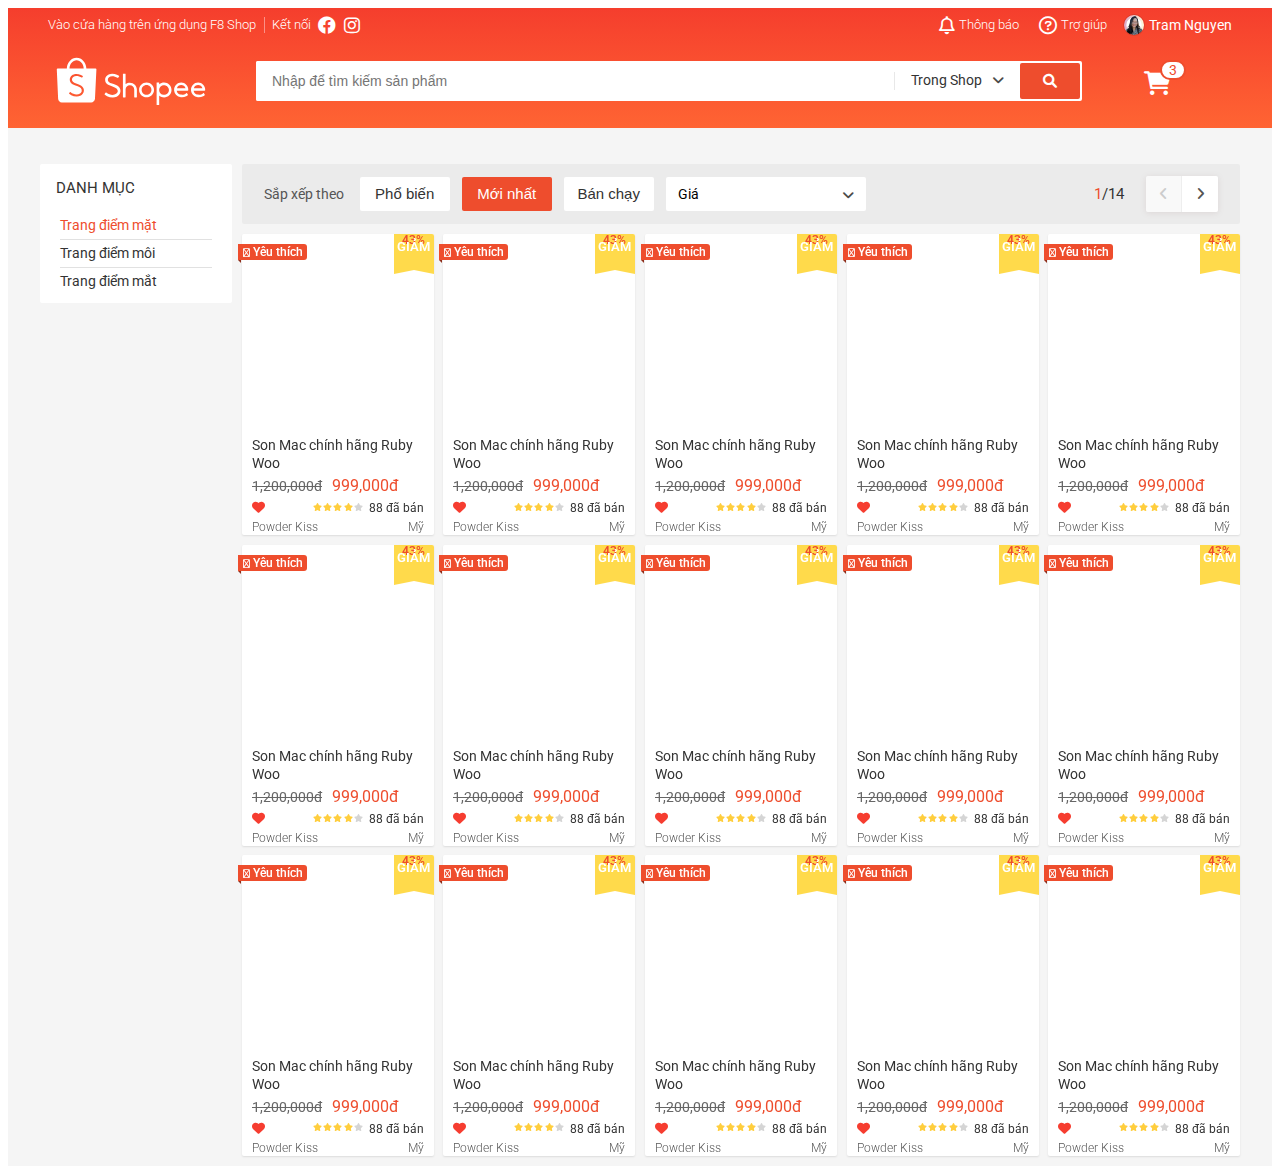
==== index.html @ defb12ec "Fix UI bugs" ====
<!DOCTYPE html>
<html lang="en">
<head>
    <meta charset="UTF-8">
    <meta http-equiv="X-UA-Compatible" content="IE=edge">
    <meta name="viewport" content="width=device-width, initial-scale=1.0">
    <title>F8 Shop</title>
    <link rel="stylesheet" href="https://cdnjs.cloudflare.com/ajax/libs/normalize/8.0.1/normalize.css">
    <link rel="stylesheet" href="/assets/css/base.css">
    <link rel="stylesheet" href="/assets/css/main.css">
    <link href="https://fonts.googleapis.com/css2?family=Open+Sans&family=Roboto:wght@300;400;500;700;900&display=swap&subset=vietnamese" rel="stylesheet">
    <link rel="stylesheet" href="/assets/fontawesome-free-6.1.1-web/css/all.css">

</head>
<body>
    <div class="app">
        <!-- header -->
        <header class="header">
            <div class="grid">
                <nav class="header__navbar">
                    <!-- left navbar -->
                    <ul class="header__navbar-list">
                        <li class="header__navbar-item header__navbar-item--has-qr header__navbar-item--separate">
                            Vào cửa hàng trên ứng dụng F8 Shop
                            <!-- header QR code -->
                            <div class="header__qr">
                                <img src="/assets/img/QR-code.png" alt="QR code" class="header__qr-img">
                                <div class="header__qr-apps">
                                    <a href="https://play.google.com/store/apps/details?id=com.shopee.ph&hl=en&gl=US" target="_blank" class="header__qr-link"><img src="/assets/img/icon-google-play.png" alt="Google Play" class="header__qr-download-img"></a>
                                    <a href="https://apps.apple.com/ph/app/shopee-shop-on-4-4/id959841854" target="_blank" class="header__qr-link"><img src="/assets/img/icon-apple.png" alt="App Store" class="header__qr-download-img"></a>
                                </div>
                            </div>
                        </li>
                        <li class="header__navbar-item">
                            <span class="header__navbar-title--no-pointer">Kết nối</span>
                            <a href="" class="header__navbar-icon-link">
                                <i class="header__navbar-icon fa-brands fa-facebook"></i>
                            </a>    
                            <a href="" class="header__navbar-icon-link">
                                <i class="header__navbar-icon fa-brands fa-instagram"></i>
                            </a>    
                        </li>
                    </ul>
    
                     <!-- right navbar -->
                    <ul class="header__navbar-list">
                        <li class="header__navbar-item header__navbar-item-has-notification">
                            <a href="" class="header__navbar-item-link">
                                <i class="header__navbar-icon fa-regular fa-bell"></i>
                                Thông báo
                            </a>
                            <div class="header__notification">
                                <header class="header__notification-header">
                                    <h3>Thông Báo Mới Nhận</h3>
                                </header>
                                <ul class="header__notification-list">
                                    <li class="header__notification-item header__notification--viewed">
                                        <a href="" class="header__notification-link">
                                            <img src="./assets/img/son-mac-1.jpg" alt="" class="header__notification-img">
                                            <div class="header__notification-info">
                                                <span class="header__notification-name">Xác thực nguồn gốc các sản phẩm Mac</span>
                                                <span class="header__notification-description">HiddenTag là giải pháp xác thực hàng chính hãng bằng công nghệ tiên tiến nhất hiện nay.</span>
                                            </div>
                                        </a>
                                    </li>
                                    <li class="header__notification-item header__notification--viewed">
                                        <a href="" class="header__notification-link">
                                            <img src="./assets/img/son-mac-2.jpg" alt="" class="header__notification-img">
                                            <div class="header__notification-info">
                                                <span class="header__notification-name">MAC chính thức ra mắt dòng son lì mới MAC power kiss</span>
                                                <span class="header__notification-description">Son MAC Powder Kiss Lipstick chất son cực kì nhẹ môi mềm và mướt ngay lần quẹt đầu tiên nhưng vẫn cho finish lì cho môi đó.</span>
                                            </div>
                                        </a>
                                    </li>
                                    <li class="header__notification-item">
                                        <a href="" class="header__notification-link">
                                            <img src="./assets/img/gift-voucher.jpg" alt="" class="header__notification-img">
                                            <div class="header__notification-info">
                                                <span class="header__notification-name">MAC có voucher tặng bạn</span>
                                                <span class="header__notification-description">Mã giảm 20k đã có ngay trong ví của bạn.</span>
                                            </div>
                                        </a>
                                    </li>
                                </ul>
                                <footer class="header__notification-footer">
                                    <a class="header__notification-footer-btn" href="">Xem tất cả</a>
                                </footer>   
                            </div>
                        </li>
                        <li class="header__navbar-item">
                            <a href="" class="header__navbar-item-link"><i class="header__navbar-icon fa-regular fa-circle-question"></i>Trợ giúp</a>
                        </li>
                        <!-- <li class="header__navbar-item header__navbar-item--strong header__navbar-item--separate"></i>Đăng ký</li>
                        <li class="header__navbar-item header__navbar-item--strong">Đăng nhập</li> -->
                        <li class="header__navbar-item header__navbar-user">
                            <img src="./assets/img/avatar.png" alt="Avatar" class="header__navbar-user-img">
                            <span class="header__navbar-user-name">Tram Nguyen</span>

                            <ul class="header__navbar-user-menu">
                                <li class="header__navbar-user-item">
                                    <a href="">Tài khoản của tôi</a>
                                </li>
                                <li class="header__navbar-user-item">
                                    <a href="">Địa chỉ của tôi</a>
                                </li>
                                <li class="header__navbar-user-item">
                                    <a href="">Đơn mua</a>
                                </li>
                                <li class="header__navbar-user-item header__navbar-user-item--separate">
                                    <a href="">Đăng xuất</a>
                                </li>
                            </ul>
                        </li>
                    </ul>
                </nav>

                <!-- Header with search -->
                <div class="header-with-search">
                    <div class="header__logo">
                        <a href="/" class="header__logo-link">
                            <svg viewBox="0 0 192 65" class="header__logo-img">
                                <g fill-rule="evenodd">
                                <path d="M35.6717403 44.953764c-.3333497 2.7510509-2.0003116 4.9543414-4.5823845 6.0575984-1.4379707.6145919-3.36871.9463856-4.896954.8421628-2.3840266-.0911143-4.6237865-.6708937-6.6883352-1.7307424-.7375522-.3788551-1.8370513-1.1352759-2.6813095-1.8437757-.213839-.1790053-.239235-.2937577-.0977428-.4944671.0764015-.1151823.2172535-.3229831.5286218-.7791994.45158-.6616533.5079208-.7446018.5587128-.8221779.14448-.2217688.3792333-.2411091.6107855-.0588804.0243289.0189105.0243289.0189105.0426824.0333083.0379873.0294402.0379873.0294402.1276204.0990653.0907002.0706996.14448.1123887.166248.1287205 2.2265285 1.7438508 4.8196989 2.7495466 7.4376251 2.8501162 3.6423042-.0496401 6.2615109-1.6873341 6.7308041-4.2020035.5160305-2.7675977-1.6565047-5.1582742-5.9070334-6.4908212-1.329344-.4166762-4.6895175-1.7616869-5.3090528-2.1250697-2.9094471-1.7071043-4.2697358-3.9430584-4.0763845-6.7048539.296216-3.8283059 3.8501677-6.6835796 8.340785-6.702705 2.0082079-.004083 4.0121475.4132378 5.937338 1.2244562.6816382.2873109 1.8987274.9496089 2.3189359 1.2633517.2420093.1777159.2898136.384872.1510957.60836-.0774686.12958-.2055158.3350171-.4754821.7632974l-.0029878.0047276c-.3553311.5640922-.3664286.5817134-.447952.7136572-.140852.2144625-.3064598.2344475-.5604202.0732783-2.0600669-1.3839063-4.3437898-2.0801572-6.8554368-2.130442-3.126914.061889-5.4706057 1.9228561-5.6246892 4.4579402-.0409751 2.2896772 1.676352 3.9613243 5.3858811 5.2358503 7.529819 2.4196871 10.4113092 5.25648 9.869029 9.7292478M26.3725216 5.42669372c4.9022893 0 8.8982174 4.65220288 9.0851664 10.47578358H17.2875686c.186949-5.8235807 4.1828771-10.47578358 9.084953-10.47578358m25.370857 11.57065968c0-.6047069-.4870064-1.0948761-1.0875481-1.0948761h-11.77736c-.28896-7.68927544-5.7774923-13.82058185-12.5059489-13.82058185-6.7282432 0-12.2167755 6.13130641-12.5057355 13.82058185l-11.79421958.0002149c-.59136492.0107446-1.06748731.4968309-1.06748731 1.0946612 0 .0285807.00106706.0569465.00320118.0848825H.99995732l1.6812605 37.0613963c.00021341.1031483.00405483.2071562.01173767.3118087.00170729.0236381.003628.0470614.00554871.0704847l.00362801.0782207.00405483.004083c.25545428 2.5789222 2.12707837 4.6560709 4.67201764 4.7519129l.00576212.0055872h37.4122078c.0177132.0002149.0354264.0004298.0531396.0004298.0177132 0 .0354264-.0002149.0531396-.0004298h.0796027l.0017073-.0015043c2.589329-.0706995 4.6867431-2.1768587 4.9082648-4.787585l.0012805-.0012893.0017073-.0350275c.0021341-.0275062.0040548-.0547975.0057621-.0823037.0040548-.065757.0068292-.1312992.0078963-.1964115l1.8344904-37.207738h-.0012805c.001067-.0186956.0014939-.0376062.0014939-.0565167M176.465457 41.1518926c.720839-2.3512494 2.900423-3.9186779 5.443734-3.9186779 2.427686 0 4.739107 1.6486899 5.537598 3.9141989l.054826.1556978h-11.082664l.046506-.1512188zm13.50267 3.4063683c.014933.0006399.014933.0006399.036906.0008531.021973-.0002132.021973-.0002132.044372-.0008531.53055-.0243144.950595-.4766911.950595-1.0271786 0-.0266606-.000853-.0496953-.00256-.0865936.000427-.0068251.000427-.020262.000427-.0635588 0-5.1926268-4.070748-9.4007319-9.09145-9.4007319-5.020488 0-9.091235 4.2081051-9.091235 9.4007319 0 .3871116.022399.7731567.067838 1.1568557l.00256.0204753.01408.1013102c.250022 1.8683731 1.047233 3.5831812 2.306302 4.9708108-.00064-.0006399.00064.0006399.007253.0078915 1.396026 1.536289 3.291455 2.5833031 5.393601 2.9748936l.02752.0053321v-.0027727l.13653.0228215c.070186.0119439.144211.0236746.243409.039031 2.766879.332724 5.221231-.0661182 7.299484-1.1127057.511777-.2578611.971928-.5423827 1.37064-.8429007.128211-.0968312.243622-.1904632.34346-.2781231.051412-.0452164.092372-.083181.114131-.1051493.468898-.4830897.498124-.6543572.215249-1.0954297-.31146-.4956734-.586228-.9179769-.821744-1.2675504-.082345-.1224254-.154023-.2267215-.214396-.3133151-.033279-.0475624-.033279-.0475624-.054399-.0776356-.008319-.0117306-.008319-.0117306-.013866-.0191956l-.00256-.0038391c-.256208-.3188605-.431565-.3480805-.715933-.0970445-.030292.0268739-.131624.1051493-.14997.1245582-1.999321 1.775381-4.729508 2.3465571-7.455854 1.7760208-.507724-.1362888-.982595-.3094759-1.419919-.5184948-1.708127-.8565509-2.918343-2.3826022-3.267563-4.1490253l-.02752-.1394881h13.754612zM154.831964 41.1518926c.720831-2.3512494 2.900389-3.9186779 5.44367-3.9186779 2.427657 0 4.739052 1.6486899 5.537747 3.9141989l.054612.1556978h-11.082534l.046505-.1512188zm13.502512 3.4063683c.015146.0006399.015146.0006399.037118.0008531.02176-.0002132.02176-.0002132.044159-.0008531.530543-.0243144.950584-.4766911.950584-1.0271786 0-.0266606-.000854-.0496953-.00256-.0865936.000426-.0068251.000426-.020262.000426-.0635588 0-5.1926268-4.070699-9.4007319-9.091342-9.4007319-5.020217 0-9.091343 4.2081051-9.091343 9.4007319 0 .3871116.022826.7731567.068051 1.1568557l.00256.0204753.01408.1013102c.250019 1.8683731 1.04722 3.5831812 2.306274 4.9708108-.00064-.0006399.00064.0006399.007254.0078915 1.396009 1.536289 3.291417 2.5833031 5.393538 2.9748936l.027519.0053321v-.0027727l.136529.0228215c.070184.0119439.144209.0236746.243619.039031 2.766847.332724 5.22117-.0661182 7.299185-1.1127057.511771-.2578611.971917-.5423827 1.370624-.8429007.128209-.0968312.243619-.1904632.343456-.2781231.051412-.0452164.09237-.083181.11413-.1051493.468892-.4830897.498118-.6543572.215246-1.0954297-.311457-.4956734-.586221-.9179769-.821734-1.2675504-.082344-.1224254-.154022-.2267215-.21418-.3133151-.033492-.0475624-.033492-.0475624-.054612-.0776356-.008319-.0117306-.008319-.0117306-.013866-.0191956l-.002346-.0038391c-.256419-.3188605-.431774-.3480805-.716138-.0970445-.030292.0268739-.131623.1051493-.149969.1245582-1.999084 1.775381-4.729452 2.3465571-7.455767 1.7760208-.507717-.1362888-.982582-.3094759-1.419902-.5184948-1.708107-.8565509-2.918095-2.3826022-3.267311-4.1490253l-.027733-.1394881h13.754451zM138.32144123 49.7357905c-3.38129629 0-6.14681004-2.6808521-6.23169343-6.04042014v-.31621743c.08401943-3.35418649 2.85039714-6.03546919 6.23169343-6.03546919 3.44242097 0 6.23320537 2.7740599 6.23320537 6.1960534 0 3.42199346-2.7907844 6.19605336-6.23320537 6.19605336m.00172791-15.67913203c-2.21776751 0-4.33682838.7553485-6.03989586 2.140764l-.19352548.1573553V34.6208558c0-.4623792-.0993546-.56419733-.56740117-.56419733h-2.17651376c-.47409424 0-.56761716.09428403-.56761716.56419733v27.6400724c0 .4539841.10583425.5641973.56761716.5641973h2.17651376c.46351081 0 .56740117-.1078454.56740117-.5641973V50.734168l.19352548.1573553c1.70328347 1.3856307 3.82234434 2.1409792 6.03989586 2.1409792 5.27140956 0 9.54473746-4.2479474 9.54473746-9.48802964 0-5.239867-4.2733279-9.48781439-9.54473746-9.48781439M115.907646 49.5240292c-3.449458 0-6.245805-2.7496948-6.245805-6.1425854 0-3.3928907 2.79656-6.1427988 6.245805-6.1427988 3.448821 0 6.24538 2.7499081 6.24538 6.1427988 0 3.3926772-2.796346 6.1425854-6.24538 6.1425854m.001914-15.5438312c-5.28187 0-9.563025 4.2112903-9.563025 9.4059406 0 5.1944369 4.281155 9.4059406 9.563025 9.4059406 5.281657 0 9.562387-4.2115037 9.562387-9.4059406 0-5.1946503-4.280517-9.4059406-9.562387-9.4059406M94.5919049 34.1890939c-1.9281307 0-3.7938902.6198995-5.3417715 1.7656047l-.188189.1393105V23.2574169c0-.4254677-.1395825-.5643476-.5649971-.5643476h-2.2782698c-.4600414 0-.5652122.1100273-.5652122.5643476v29.2834155c0 .443339.1135587.5647782.5652122.5647782h2.2782698c.4226187 0 .5649971-.1457701.5649971-.5647782v-9.5648406c.023658-3.011002 2.4931278-5.4412923 5.5299605-5.4412923 3.0445753 0 5.516841 2.4421328 5.5297454 5.4630394v9.5430935c0 .4844647.0806524.5645628.5652122.5645628h2.2726775c.481764 0 .565212-.0824666.565212-.5645628v-9.5710848c-.018066-4.8280677-4.0440197-8.7806537-8.9328471-8.7806537M62.8459442 47.7938061l-.0053397.0081519c-.3248668.4921188-.4609221.6991347-.5369593.8179812-.2560916.3812097-.224267.551113.1668119.8816949.91266.7358184 2.0858968 1.508535 2.8774525 1.8955369 2.2023021 1.076912 4.5810275 1.646045 7.1017886 1.6975309 1.6283921.0821628 3.6734936-.3050536 5.1963734-.9842376 2.7569891-1.2298679 4.5131066-3.6269626 4.8208863-6.5794607.4985136-4.7841067-2.6143125-7.7747902-10.6321784-10.1849709l-.0021359-.0006435c-3.7356476-1.2047686-5.4904836-2.8064071-5.4911243-5.0426086.1099976-2.4715346 2.4015793-4.3179454 5.4932602-4.4331449 2.4904317.0062212 4.6923065.6675996 6.8557356 2.0598624.4562232.2767364.666607.2256796.9733188-.172263.035242-.0587797.1332787-.2012238.543367-.790093l.0012815-.0019308c.3829626-.5500403.5089793-.7336731.5403767-.7879478.258441-.4863266.2214903-.6738208-.244985-1.0046173-.459427-.3290803-1.7535544-1.0024722-2.4936356-1.2978721-2.0583439-.8211991-4.1863175-1.2199998-6.3042524-1.1788111-4.8198184.1046878-8.578747 3.2393171-8.8265087 7.3515337-.1572005 2.9703036 1.350301 5.3588174 4.5000778 7.124567.8829712.4661613 4.1115618 1.6865902 5.6184225 2.1278667 4.2847814 1.2547527 6.5186944 3.5630343 6.0571315 6.2864205-.4192725 2.4743234-3.0117991 4.1199394-6.6498372 4.2325647-2.6382344-.0549182-5.2963324-1.0217793-7.6043603-2.7562084-.0115337-.0083664-.0700567-.0519149-.1779185-.1323615-.1516472-.1130543-.1516472-.1130543-.1742875-.1300017-.4705335-.3247898-.7473431-.2977598-1.0346184.1302162-.0346012.0529875-.3919333.5963776-.5681431.8632459"></path>
                                </g>
                            </svg>
                        </a>
                    </div>

                    <div class="header__search">
                        <div class="header__search-input-wrap">
                            <input type="text" class="header__search-input" placeholder="Nhập để tìm kiếm sản phẩm">

                            <div class="header__search-history">
                                <h3 class="header__search-history-heading">Lịch sử tìm kiếm</h3>
                                <ul class="header__search-history-list">
                                    <li class="header__search-history-item">
                                        <a href="">Kem lì</a>
                                    </li>
                                    <li class="header__search-history-item">
                                        <a href="">Son bóng</a>
                                    </li>
                                </ul>
                            </div> 
                        </div>
                        <div class="header__search-select">
                            <span class="header__search-select-label">Trong Shop </span>
                            <i class="header__search-select-icon fa-solid fa-angle-down"></i>
                        
                            <ul class="header__search-option">
                                <li class="header__search-option-item header__search-option-item--active">
                                    <span>Trong shop</span>
                                    <i class="fa-solid fa-check"></i>
                                </li>
                                <li class="header__search-option-item">
                                    <span>Ngoài shop</span>
                                    <i class="fa-solid fa-check"></i>
                                </li>
                            </ul>
                        </div>
                        <button class="header__search-btn">
                            <i class="header__search-btn-icon fa-solid fa-magnifying-glass"></i>
                        </button>
                    </div>

                    <!-- Cart layout -->
                    <div class="header__cart">
                        <div class="header__cart-wrap">
                            <i class="header__cart-icon fa-solid fa-cart-shopping"></i>
                            <span class="header__cart-notice">3</span>
                
                            <!-- Empty cart: header__cart-list--no-cart -->
                            <div class="header__cart-list">
                                <img src="/assets/img/no-cart.png" alt="No item" class="header__cart--no-cart-img">
                                <span class="header__cart-list-no-cart-msg">
                                    Chưa có sản phẩm
                                </span>

                                <h4 class="header__cart-heading">Sản phẩm đã thêm</h4>
                                <ul class="header__cart-list-item">
                                    <li class="header__cart-item">
                                        <img src="https://www.guaapa.com/web/image/product.template/787/image_256" alt="" class="header__cart-img">
                                        <div class="header__cart-item-info">
                                            <div class="header__cart-item-head">
                                                <h5 class="header__cart-item-name">Bộ son lì</h5>
                                                <div class="header__cart-item-price-wrap">
                                                    <span class="header__cart-item-price">1,000,000đ</span>
                                                    <span class="header__cart-item-multiply">x</span>
                                                    <span class="header__cart-item-qnt">3</span>
                                                </div>
                                            </div>
                                            <div class="header__cart-item-body">
                                                <span class="header__cart-item-description">
                                                    Phân loại: Tông đỏ đất
                                                </span>
                                                <span class="header__cart-item-remove">Xoá</span>
                                            </div>
                                        </div>
                                    </li>
                                    <li class="header__cart-item">
                                        <img src="https://www.sephora.com/productimages/sku/s2091387-main-hero.jpg" alt="" class="header__cart-img">
                                        <div class="header__cart-item-info">
                                            <div class="header__cart-item-head">
                                                <h5 class="header__cart-item-name">Bộ son lì</h5>
                                                <div class="header__cart-item-price-wrap">
                                                    <span class="header__cart-item-price">1,000,000đ</span>
                                                    <span class="header__cart-item-multiply">x</span>
                                                    <span class="header__cart-item-qnt">3</span>
                                                </div>
                                            </div>
                                            <div class="header__cart-item-body">
                                                <span class="header__cart-item-description">
                                                    Phân loại: Tông cam hồng
                                                </span>
                                                <span class="header__cart-item-remove">Xoá</span>
                                            </div>
                                        </div>
                                    </li>
                                    <!-- Cart item -->
                                    <li class="header__cart-item">
                                        <img src="https://image.influenster.com/[base64]" alt="" class="header__cart-img">
                                        <div class="header__cart-item-info">
                                            <div class="header__cart-item-head">
                                                <h5 class="header__cart-item-name">Bộ son lì</h5>
                                                <div class="header__cart-item-price-wrap">
                                                    <span class="header__cart-item-price">1,000,000đ</span>
                                                    <span class="header__cart-item-multiply">x</span>
                                                    <span class="header__cart-item-qnt">3</span>
                                                </div>
                                            </div>
                                            <div class="header__cart-item-body">
                                                <span class="header__cart-item-description">
                                                    Phân loại: Tông hồng cánh sen
                                                </span>
                                                <span class="header__cart-item-remove">Xoá</span>
                                            </div>
                                        </div>
                                    </li>
                                </ul>

                                <a href="#" class="header__cart-view-cart btn btn--primary">Xem giỏ hàng</a>
                            </div>
                        </div>
                    </div>
                </div>
            </div>
        </header>

        <div class="app__container">
            <div class="grid">
                <div class="grid__row app__content">
                    <div class="grid__column-2">
                        <nav class="category">
                            <h3 class="category__heading">
                                Danh mục
                            </h3>
            
                            <ul class="category-list">
                                <li class="category-item category-item--active">
                                    <a href="#" class="category-item__link">Trang điểm mặt</a>
                                </li>
                                <li class="category-item">
                                    <a href="#" class="category-item__link">Trang điểm môi</a>
                                </li>
                                <li class="category-item">
                                    <a href="#" class="category-item__link">Trang điểm mắt</a>
                                </li>
                            </ul>
                        </nav>
                    </div>
    
                    <div class="grid__column-10">
                        <div class="home-filter">
                            <span class="home-filter__label">Sắp xếp theo</span>
                            <button class="home-filter__btn btn">Phổ biến</button>
                            <button class="home-filter__btn btn btn--primary">Mới nhất</button>
                            <button class="home-filter__btn btn">Bán chạy</button>

                            <div class="select-input">
                                <span class="select-input__label">Giá</span>
                                <i class="select-input__icon fa-solid fa-angle-down"></i>
                                <!-- List option -->
                                <ul class="select-input__list">
                                    <li class="select-input__item">
                                        <a href="" class="select-input__link">Giá: Thấp đến Cao</a>
                                    </li>
                                    <li class="select-input__item">
                                        <a href="" class="select-input__link">Giá: Cao đến Thấp</a>
                                    </li>
                                </ul>
                            </div>

                            <div class="home-filter__page">
                                <span class="home-filter__page-num">
                                    <span class="home-filter__page-current">1</span>/14
                                </span>

                                <div class="home-filter__page-control">
                                    <a href="" class="home-filter__page-btn home-filter__page-btn--disabled">
                                        <i class="home-filter__page-icon fa-solid fa-angle-left"></i>
                                    </a>
                                    <a href="" class="home-filter__page-btn">
                                        <i class="home-filter__page-icon fa-solid fa-angle-right"></i>
                                    </a>
                                </div>
                            </div>
                        </div>
                        <div class="home-product">
                            <!-- Grid -> Row -> Column -->
                            <div class="grid__row">
                                <div class="grid__column-2-4">
                                    <!-- Product item -->
                                    <a href="#" class="home-product-item">
                                        <div class="home-product-item__img" style="background-image: url(https://www.ubuy.fi/productimg/?image=aHR0cHM6Ly9tLm1lZGlhLWFtYXpvbi5jb20vaW1hZ2VzL0kvNTFRZkhWMlpBVUwuX1NMMTAwMF8uanBn.jpg);"></div>
                                        <h4 class="home-product-item__name">Son Mac chính hãng Ruby Woo</h4>
                                        <div class="home-product-item__price">
                                            <span class="home-product-item__price-old">1,200,000đ</span>
                                            <span class="home-product-item__price-current">999,000đ</span>
                                        </div>
                                        <div class="home-product-item__action">
                                            <span class="home-product-item__like home-product-item__like--liked">
                                                <i class="home-product-item__like-icon-empty fa-regular fa-heart"></i>
                                                <i class="home-product-item__like-icon-fill fa-solid fa-heart"></i>
                                            </span>
                                            <div class="home-product-item__rating">
                                                <i class="home-product-item__star--gold fa-solid fa-star"></i>
                                                <i class="home-product-item__star--gold fa-solid fa-star"></i>
                                                <i class="home-product-item__star--gold fa-solid fa-star"></i>
                                                <i class="home-product-item__star--gold fa-solid fa-star"></i>
                                                <i class=" fa-solid fa-star"></i>
                                            </div>
                                            <span class="home-product-item__sold">88 đã bán</span>
                                        </div>
                                        <div class="home-product-item__origin">
                                            <span class="div home-product-item__brand">Powder Kiss</span>
                                            <span class="div home-product-item__origin-name">Mỹ</span>
                                        </div>
                                        <div class="home-product-item__favourite">
                                            <i class="home-product-item__favourite-icon fa-regular fa-check"></i>
                                            <span>Yêu thích</span>
                                        </div>
                                        <div class="home-product-item__sale-off">
                                            <span class="home-product-item__sale-off-percent">43%</span>
                                            <span class="home-product-item__sale-off-label">GIẢM</span>
                                        </div>
                                    </a>
                                </div>
                                <div class="grid__column-2-4">
                                    <!-- Product item -->
                                    <a href="#" class="home-product-item">
                                        <div class="home-product-item__img" style="background-image: url(https://www.ubuy.fi/productimg/?image=aHR0cHM6Ly9tLm1lZGlhLWFtYXpvbi5jb20vaW1hZ2VzL0kvNTFRZkhWMlpBVUwuX1NMMTAwMF8uanBn.jpg);"></div>
                                        <h4 class="home-product-item__name">Son Mac chính hãng Ruby Woo</h4>
                                        <div class="home-product-item__price">
                                            <span class="home-product-item__price-old">1,200,000đ</span>
                                            <span class="home-product-item__price-current">999,000đ</span>
                                        </div>
                                        <div class="home-product-item__action">
                                            <span class="home-product-item__like home-product-item__like--liked">
                                                <i class="home-product-item__like-icon-empty fa-regular fa-heart"></i>
                                                <i class="home-product-item__like-icon-fill fa-solid fa-heart"></i>
                                            </span>
                                            <div class="home-product-item__rating">
                                                <i class="home-product-item__star--gold fa-solid fa-star"></i>
                                                <i class="home-product-item__star--gold fa-solid fa-star"></i>
                                                <i class="home-product-item__star--gold fa-solid fa-star"></i>
                                                <i class="home-product-item__star--gold fa-solid fa-star"></i>
                                                <i class=" fa-solid fa-star"></i>
                                            </div>
                                            <span class="home-product-item__sold">88 đã bán</span>
                                        </div>
                                        <div class="home-product-item__origin">
                                            <span class="div home-product-item__brand">Powder Kiss</span>
                                            <span class="div home-product-item__origin-name">Mỹ</span>
                                        </div>
                                        <div class="home-product-item__favourite">
                                            <i class="home-product-item__favourite-icon fa-regular fa-check"></i>
                                            <span>Yêu thích</span>
                                        </div>
                                        <div class="home-product-item__sale-off">
                                            <span class="home-product-item__sale-off-percent">43%</span>
                                            <span class="home-product-item__sale-off-label">GIẢM</span>
                                        </div>
                                    </a>
                                </div>
                                <div class="grid__column-2-4">
                                    <!-- Product item -->
                                    <a href="#" class="home-product-item">
                                        <div class="home-product-item__img" style="background-image: url(https://www.ubuy.fi/productimg/?image=aHR0cHM6Ly9tLm1lZGlhLWFtYXpvbi5jb20vaW1hZ2VzL0kvNTFRZkhWMlpBVUwuX1NMMTAwMF8uanBn.jpg);"></div>
                                        <h4 class="home-product-item__name">Son Mac chính hãng Ruby Woo</h4>
                                        <div class="home-product-item__price">
                                            <span class="home-product-item__price-old">1,200,000đ</span>
                                            <span class="home-product-item__price-current">999,000đ</span>
                                        </div>
                                        <div class="home-product-item__action">
                                            <span class="home-product-item__like home-product-item__like--liked">
                                                <i class="home-product-item__like-icon-empty fa-regular fa-heart"></i>
                                                <i class="home-product-item__like-icon-fill fa-solid fa-heart"></i>
                                            </span>
                                            <div class="home-product-item__rating">
                                                <i class="home-product-item__star--gold fa-solid fa-star"></i>
                                                <i class="home-product-item__star--gold fa-solid fa-star"></i>
                                                <i class="home-product-item__star--gold fa-solid fa-star"></i>
                                                <i class="home-product-item__star--gold fa-solid fa-star"></i>
                                                <i class=" fa-solid fa-star"></i>
                                            </div>
                                            <span class="home-product-item__sold">88 đã bán</span>
                                        </div>
                                        <div class="home-product-item__origin">
                                            <span class="div home-product-item__brand">Powder Kiss</span>
                                            <span class="div home-product-item__origin-name">Mỹ</span>
                                        </div>
                                        <div class="home-product-item__favourite">
                                            <i class="home-product-item__favourite-icon fa-regular fa-check"></i>
                                            <span>Yêu thích</span>
                                        </div>
                                        <div class="home-product-item__sale-off">
                                            <span class="home-product-item__sale-off-percent">43%</span>
                                            <span class="home-product-item__sale-off-label">GIẢM</span>
                                        </div>
                                    </a>
                                </div>
                                <div class="grid__column-2-4">
                                    <!-- Product item -->
                                    <a href="#" class="home-product-item">
                                        <div class="home-product-item__img" style="background-image: url(https://www.ubuy.fi/productimg/?image=aHR0cHM6Ly9tLm1lZGlhLWFtYXpvbi5jb20vaW1hZ2VzL0kvNTFRZkhWMlpBVUwuX1NMMTAwMF8uanBn.jpg);"></div>
                                        <h4 class="home-product-item__name">Son Mac chính hãng Ruby Woo</h4>
                                        <div class="home-product-item__price">
                                            <span class="home-product-item__price-old">1,200,000đ</span>
                                            <span class="home-product-item__price-current">999,000đ</span>
                                        </div>
                                        <div class="home-product-item__action">
                                            <span class="home-product-item__like home-product-item__like--liked">
                                                <i class="home-product-item__like-icon-empty fa-regular fa-heart"></i>
                                                <i class="home-product-item__like-icon-fill fa-solid fa-heart"></i>
                                            </span>
                                            <div class="home-product-item__rating">
                                                <i class="home-product-item__star--gold fa-solid fa-star"></i>
                                                <i class="home-product-item__star--gold fa-solid fa-star"></i>
                                                <i class="home-product-item__star--gold fa-solid fa-star"></i>
                                                <i class="home-product-item__star--gold fa-solid fa-star"></i>
                                                <i class=" fa-solid fa-star"></i>
                                            </div>
                                            <span class="home-product-item__sold">88 đã bán</span>
                                        </div>
                                        <div class="home-product-item__origin">
                                            <span class="div home-product-item__brand">Powder Kiss</span>
                                            <span class="div home-product-item__origin-name">Mỹ</span>
                                        </div>
                                        <div class="home-product-item__favourite">
                                            <i class="home-product-item__favourite-icon fa-regular fa-check"></i>
                                            <span>Yêu thích</span>
                                        </div>
                                        <div class="home-product-item__sale-off">
                                            <span class="home-product-item__sale-off-percent">43%</span>
                                            <span class="home-product-item__sale-off-label">GIẢM</span>
                                        </div>
                                    </a>
                                </div>
                                <div class="grid__column-2-4">
                                    <!-- Product item -->
                                    <a href="#" class="home-product-item">
                                        <div class="home-product-item__img" style="background-image: url(https://www.ubuy.fi/productimg/?image=aHR0cHM6Ly9tLm1lZGlhLWFtYXpvbi5jb20vaW1hZ2VzL0kvNTFRZkhWMlpBVUwuX1NMMTAwMF8uanBn.jpg);"></div>
                                        <h4 class="home-product-item__name">Son Mac chính hãng Ruby Woo</h4>
                                        <div class="home-product-item__price">
                                            <span class="home-product-item__price-old">1,200,000đ</span>
                                            <span class="home-product-item__price-current">999,000đ</span>
                                        </div>
                                        <div class="home-product-item__action">
                                            <span class="home-product-item__like home-product-item__like--liked">
                                                <i class="home-product-item__like-icon-empty fa-regular fa-heart"></i>
                                                <i class="home-product-item__like-icon-fill fa-solid fa-heart"></i>
                                            </span>
                                            <div class="home-product-item__rating">
                                                <i class="home-product-item__star--gold fa-solid fa-star"></i>
                                                <i class="home-product-item__star--gold fa-solid fa-star"></i>
                                                <i class="home-product-item__star--gold fa-solid fa-star"></i>
                                                <i class="home-product-item__star--gold fa-solid fa-star"></i>
                                                <i class=" fa-solid fa-star"></i>
                                            </div>
                                            <span class="home-product-item__sold">88 đã bán</span>
                                        </div>
                                        <div class="home-product-item__origin">
                                            <span class="div home-product-item__brand">Powder Kiss</span>
                                            <span class="div home-product-item__origin-name">Mỹ</span>
                                        </div>
                                        <div class="home-product-item__favourite">
                                            <i class="home-product-item__favourite-icon fa-regular fa-check"></i>
                                            <span>Yêu thích</span>
                                        </div>
                                        <div class="home-product-item__sale-off">
                                            <span class="home-product-item__sale-off-percent">43%</span>
                                            <span class="home-product-item__sale-off-label">GIẢM</span>
                                        </div>
                                    </a>
                                </div>
                                <div class="grid__column-2-4">
                                    <!-- Product item -->
                                    <a href="#" class="home-product-item">
                                        <div class="home-product-item__img" style="background-image: url(https://www.ubuy.fi/productimg/?image=aHR0cHM6Ly9tLm1lZGlhLWFtYXpvbi5jb20vaW1hZ2VzL0kvNTFRZkhWMlpBVUwuX1NMMTAwMF8uanBn.jpg);"></div>
                                        <h4 class="home-product-item__name">Son Mac chính hãng Ruby Woo</h4>
                                        <div class="home-product-item__price">
                                            <span class="home-product-item__price-old">1,200,000đ</span>
                                            <span class="home-product-item__price-current">999,000đ</span>
                                        </div>
                                        <div class="home-product-item__action">
                                            <span class="home-product-item__like home-product-item__like--liked">
                                                <i class="home-product-item__like-icon-empty fa-regular fa-heart"></i>
                                                <i class="home-product-item__like-icon-fill fa-solid fa-heart"></i>
                                            </span>
                                            <div class="home-product-item__rating">
                                                <i class="home-product-item__star--gold fa-solid fa-star"></i>
                                                <i class="home-product-item__star--gold fa-solid fa-star"></i>
                                                <i class="home-product-item__star--gold fa-solid fa-star"></i>
                                                <i class="home-product-item__star--gold fa-solid fa-star"></i>
                                                <i class=" fa-solid fa-star"></i>
                                            </div>
                                            <span class="home-product-item__sold">88 đã bán</span>
                                        </div>
                                        <div class="home-product-item__origin">
                                            <span class="div home-product-item__brand">Powder Kiss</span>
                                            <span class="div home-product-item__origin-name">Mỹ</span>
                                        </div>
                                        <div class="home-product-item__favourite">
                                            <i class="home-product-item__favourite-icon fa-regular fa-check"></i>
                                            <span>Yêu thích</span>
                                        </div>
                                        <div class="home-product-item__sale-off">
                                            <span class="home-product-item__sale-off-percent">43%</span>
                                            <span class="home-product-item__sale-off-label">GIẢM</span>
                                        </div>
                                    </a>
                                </div>
                                <div class="grid__column-2-4">
                                    <!-- Product item -->
                                    <a href="#" class="home-product-item">
                                        <div class="home-product-item__img" style="background-image: url(https://www.ubuy.fi/productimg/?image=aHR0cHM6Ly9tLm1lZGlhLWFtYXpvbi5jb20vaW1hZ2VzL0kvNTFRZkhWMlpBVUwuX1NMMTAwMF8uanBn.jpg);"></div>
                                        <h4 class="home-product-item__name">Son Mac chính hãng Ruby Woo</h4>
                                        <div class="home-product-item__price">
                                            <span class="home-product-item__price-old">1,200,000đ</span>
                                            <span class="home-product-item__price-current">999,000đ</span>
                                        </div>
                                        <div class="home-product-item__action">
                                            <span class="home-product-item__like home-product-item__like--liked">
                                                <i class="home-product-item__like-icon-empty fa-regular fa-heart"></i>
                                                <i class="home-product-item__like-icon-fill fa-solid fa-heart"></i>
                                            </span>
                                            <div class="home-product-item__rating">
                                                <i class="home-product-item__star--gold fa-solid fa-star"></i>
                                                <i class="home-product-item__star--gold fa-solid fa-star"></i>
                                                <i class="home-product-item__star--gold fa-solid fa-star"></i>
                                                <i class="home-product-item__star--gold fa-solid fa-star"></i>
                                                <i class=" fa-solid fa-star"></i>
                                            </div>
                                            <span class="home-product-item__sold">88 đã bán</span>
                                        </div>
                                        <div class="home-product-item__origin">
                                            <span class="div home-product-item__brand">Powder Kiss</span>
                                            <span class="div home-product-item__origin-name">Mỹ</span>
                                        </div>
                                        <div class="home-product-item__favourite">
                                            <i class="home-product-item__favourite-icon fa-regular fa-check"></i>
                                            <span>Yêu thích</span>
                                        </div>
                                        <div class="home-product-item__sale-off">
                                            <span class="home-product-item__sale-off-percent">43%</span>
                                            <span class="home-product-item__sale-off-label">GIẢM</span>
                                        </div>
                                    </a>
                                </div>
                                <div class="grid__column-2-4">
                                    <!-- Product item -->
                                    <a href="#" class="home-product-item">
                                        <div class="home-product-item__img" style="background-image: url(https://www.ubuy.fi/productimg/?image=aHR0cHM6Ly9tLm1lZGlhLWFtYXpvbi5jb20vaW1hZ2VzL0kvNTFRZkhWMlpBVUwuX1NMMTAwMF8uanBn.jpg);"></div>
                                        <h4 class="home-product-item__name">Son Mac chính hãng Ruby Woo</h4>
                                        <div class="home-product-item__price">
                                            <span class="home-product-item__price-old">1,200,000đ</span>
                                            <span class="home-product-item__price-current">999,000đ</span>
                                        </div>
                                        <div class="home-product-item__action">
                                            <span class="home-product-item__like home-product-item__like--liked">
                                                <i class="home-product-item__like-icon-empty fa-regular fa-heart"></i>
                                                <i class="home-product-item__like-icon-fill fa-solid fa-heart"></i>
                                            </span>
                                            <div class="home-product-item__rating">
                                                <i class="home-product-item__star--gold fa-solid fa-star"></i>
                                                <i class="home-product-item__star--gold fa-solid fa-star"></i>
                                                <i class="home-product-item__star--gold fa-solid fa-star"></i>
                                                <i class="home-product-item__star--gold fa-solid fa-star"></i>
                                                <i class=" fa-solid fa-star"></i>
                                            </div>
                                            <span class="home-product-item__sold">88 đã bán</span>
                                        </div>
                                        <div class="home-product-item__origin">
                                            <span class="div home-product-item__brand">Powder Kiss</span>
                                            <span class="div home-product-item__origin-name">Mỹ</span>
                                        </div>
                                        <div class="home-product-item__favourite">
                                            <i class="home-product-item__favourite-icon fa-regular fa-check"></i>
                                            <span>Yêu thích</span>
                                        </div>
                                        <div class="home-product-item__sale-off">
                                            <span class="home-product-item__sale-off-percent">43%</span>
                                            <span class="home-product-item__sale-off-label">GIẢM</span>
                                        </div>
                                    </a>
                                </div>
                                <div class="grid__column-2-4">
                                    <!-- Product item -->
                                    <a href="#" class="home-product-item">
                                        <div class="home-product-item__img" style="background-image: url(https://www.ubuy.fi/productimg/?image=aHR0cHM6Ly9tLm1lZGlhLWFtYXpvbi5jb20vaW1hZ2VzL0kvNTFRZkhWMlpBVUwuX1NMMTAwMF8uanBn.jpg);"></div>
                                        <h4 class="home-product-item__name">Son Mac chính hãng Ruby Woo</h4>
                                        <div class="home-product-item__price">
                                            <span class="home-product-item__price-old">1,200,000đ</span>
                                            <span class="home-product-item__price-current">999,000đ</span>
                                        </div>
                                        <div class="home-product-item__action">
                                            <span class="home-product-item__like home-product-item__like--liked">
                                                <i class="home-product-item__like-icon-empty fa-regular fa-heart"></i>
                                                <i class="home-product-item__like-icon-fill fa-solid fa-heart"></i>
                                            </span>
                                            <div class="home-product-item__rating">
                                                <i class="home-product-item__star--gold fa-solid fa-star"></i>
                                                <i class="home-product-item__star--gold fa-solid fa-star"></i>
                                                <i class="home-product-item__star--gold fa-solid fa-star"></i>
                                                <i class="home-product-item__star--gold fa-solid fa-star"></i>
                                                <i class=" fa-solid fa-star"></i>
                                            </div>
                                            <span class="home-product-item__sold">88 đã bán</span>
                                        </div>
                                        <div class="home-product-item__origin">
                                            <span class="div home-product-item__brand">Powder Kiss</span>
                                            <span class="div home-product-item__origin-name">Mỹ</span>
                                        </div>
                                        <div class="home-product-item__favourite">
                                            <i class="home-product-item__favourite-icon fa-regular fa-check"></i>
                                            <span>Yêu thích</span>
                                        </div>
                                        <div class="home-product-item__sale-off">
                                            <span class="home-product-item__sale-off-percent">43%</span>
                                            <span class="home-product-item__sale-off-label">GIẢM</span>
                                        </div>
                                    </a>
                                </div>
                                <div class="grid__column-2-4">
                                    <!-- Product item -->
                                    <a href="#" class="home-product-item">
                                        <div class="home-product-item__img" style="background-image: url(https://www.ubuy.fi/productimg/?image=aHR0cHM6Ly9tLm1lZGlhLWFtYXpvbi5jb20vaW1hZ2VzL0kvNTFRZkhWMlpBVUwuX1NMMTAwMF8uanBn.jpg);"></div>
                                        <h4 class="home-product-item__name">Son Mac chính hãng Ruby Woo</h4>
                                        <div class="home-product-item__price">
                                            <span class="home-product-item__price-old">1,200,000đ</span>
                                            <span class="home-product-item__price-current">999,000đ</span>
                                        </div>
                                        <div class="home-product-item__action">
                                            <span class="home-product-item__like home-product-item__like--liked">
                                                <i class="home-product-item__like-icon-empty fa-regular fa-heart"></i>
                                                <i class="home-product-item__like-icon-fill fa-solid fa-heart"></i>
                                            </span>
                                            <div class="home-product-item__rating">
                                                <i class="home-product-item__star--gold fa-solid fa-star"></i>
                                                <i class="home-product-item__star--gold fa-solid fa-star"></i>
                                                <i class="home-product-item__star--gold fa-solid fa-star"></i>
                                                <i class="home-product-item__star--gold fa-solid fa-star"></i>
                                                <i class=" fa-solid fa-star"></i>
                                            </div>
                                            <span class="home-product-item__sold">88 đã bán</span>
                                        </div>
                                        <div class="home-product-item__origin">
                                            <span class="div home-product-item__brand">Powder Kiss</span>
                                            <span class="div home-product-item__origin-name">Mỹ</span>
                                        </div>
                                        <div class="home-product-item__favourite">
                                            <i class="home-product-item__favourite-icon fa-regular fa-check"></i>
                                            <span>Yêu thích</span>
                                        </div>
                                        <div class="home-product-item__sale-off">
                                            <span class="home-product-item__sale-off-percent">43%</span>
                                            <span class="home-product-item__sale-off-label">GIẢM</span>
                                        </div>
                                    </a>
                                </div>
                                <div class="grid__column-2-4">
                                    <!-- Product item -->
                                    <a href="#" class="home-product-item">
                                        <div class="home-product-item__img" style="background-image: url(https://www.ubuy.fi/productimg/?image=aHR0cHM6Ly9tLm1lZGlhLWFtYXpvbi5jb20vaW1hZ2VzL0kvNTFRZkhWMlpBVUwuX1NMMTAwMF8uanBn.jpg);"></div>
                                        <h4 class="home-product-item__name">Son Mac chính hãng Ruby Woo</h4>
                                        <div class="home-product-item__price">
                                            <span class="home-product-item__price-old">1,200,000đ</span>
                                            <span class="home-product-item__price-current">999,000đ</span>
                                        </div>
                                        <div class="home-product-item__action">
                                            <span class="home-product-item__like home-product-item__like--liked">
                                                <i class="home-product-item__like-icon-empty fa-regular fa-heart"></i>
                                                <i class="home-product-item__like-icon-fill fa-solid fa-heart"></i>
                                            </span>
                                            <div class="home-product-item__rating">
                                                <i class="home-product-item__star--gold fa-solid fa-star"></i>
                                                <i class="home-product-item__star--gold fa-solid fa-star"></i>
                                                <i class="home-product-item__star--gold fa-solid fa-star"></i>
                                                <i class="home-product-item__star--gold fa-solid fa-star"></i>
                                                <i class=" fa-solid fa-star"></i>
                                            </div>
                                            <span class="home-product-item__sold">88 đã bán</span>
                                        </div>
                                        <div class="home-product-item__origin">
                                            <span class="div home-product-item__brand">Powder Kiss</span>
                                            <span class="div home-product-item__origin-name">Mỹ</span>
                                        </div>
                                        <div class="home-product-item__favourite">
                                            <i class="home-product-item__favourite-icon fa-regular fa-check"></i>
                                            <span>Yêu thích</span>
                                        </div>
                                        <div class="home-product-item__sale-off">
                                            <span class="home-product-item__sale-off-percent">43%</span>
                                            <span class="home-product-item__sale-off-label">GIẢM</span>
                                        </div>
                                    </a>
                                </div>
                                <div class="grid__column-2-4">
                                    <!-- Product item -->
                                    <a href="#" class="home-product-item">
                                        <div class="home-product-item__img" style="background-image: url(https://www.ubuy.fi/productimg/?image=aHR0cHM6Ly9tLm1lZGlhLWFtYXpvbi5jb20vaW1hZ2VzL0kvNTFRZkhWMlpBVUwuX1NMMTAwMF8uanBn.jpg);"></div>
                                        <h4 class="home-product-item__name">Son Mac chính hãng Ruby Woo</h4>
                                        <div class="home-product-item__price">
                                            <span class="home-product-item__price-old">1,200,000đ</span>
                                            <span class="home-product-item__price-current">999,000đ</span>
                                        </div>
                                        <div class="home-product-item__action">
                                            <span class="home-product-item__like home-product-item__like--liked">
                                                <i class="home-product-item__like-icon-empty fa-regular fa-heart"></i>
                                                <i class="home-product-item__like-icon-fill fa-solid fa-heart"></i>
                                            </span>
                                            <div class="home-product-item__rating">
                                                <i class="home-product-item__star--gold fa-solid fa-star"></i>
                                                <i class="home-product-item__star--gold fa-solid fa-star"></i>
                                                <i class="home-product-item__star--gold fa-solid fa-star"></i>
                                                <i class="home-product-item__star--gold fa-solid fa-star"></i>
                                                <i class=" fa-solid fa-star"></i>
                                            </div>
                                            <span class="home-product-item__sold">88 đã bán</span>
                                        </div>
                                        <div class="home-product-item__origin">
                                            <span class="div home-product-item__brand">Powder Kiss</span>
                                            <span class="div home-product-item__origin-name">Mỹ</span>
                                        </div>
                                        <div class="home-product-item__favourite">
                                            <i class="home-product-item__favourite-icon fa-regular fa-check"></i>
                                            <span>Yêu thích</span>
                                        </div>
                                        <div class="home-product-item__sale-off">
                                            <span class="home-product-item__sale-off-percent">43%</span>
                                            <span class="home-product-item__sale-off-label">GIẢM</span>
                                        </div>
                                    </a>
                                </div>
                                <div class="grid__column-2-4">
                                    <!-- Product item -->
                                    <a href="#" class="home-product-item">
                                        <div class="home-product-item__img" style="background-image: url(https://www.ubuy.fi/productimg/?image=aHR0cHM6Ly9tLm1lZGlhLWFtYXpvbi5jb20vaW1hZ2VzL0kvNTFRZkhWMlpBVUwuX1NMMTAwMF8uanBn.jpg);"></div>
                                        <h4 class="home-product-item__name">Son Mac chính hãng Ruby Woo</h4>
                                        <div class="home-product-item__price">
                                            <span class="home-product-item__price-old">1,200,000đ</span>
                                            <span class="home-product-item__price-current">999,000đ</span>
                                        </div>
                                        <div class="home-product-item__action">
                                            <span class="home-product-item__like home-product-item__like--liked">
                                                <i class="home-product-item__like-icon-empty fa-regular fa-heart"></i>
                                                <i class="home-product-item__like-icon-fill fa-solid fa-heart"></i>
                                            </span>
                                            <div class="home-product-item__rating">
                                                <i class="home-product-item__star--gold fa-solid fa-star"></i>
                                                <i class="home-product-item__star--gold fa-solid fa-star"></i>
                                                <i class="home-product-item__star--gold fa-solid fa-star"></i>
                                                <i class="home-product-item__star--gold fa-solid fa-star"></i>
                                                <i class=" fa-solid fa-star"></i>
                                            </div>
                                            <span class="home-product-item__sold">88 đã bán</span>
                                        </div>
                                        <div class="home-product-item__origin">
                                            <span class="div home-product-item__brand">Powder Kiss</span>
                                            <span class="div home-product-item__origin-name">Mỹ</span>
                                        </div>
                                        <div class="home-product-item__favourite">
                                            <i class="home-product-item__favourite-icon fa-regular fa-check"></i>
                                            <span>Yêu thích</span>
                                        </div>
                                        <div class="home-product-item__sale-off">
                                            <span class="home-product-item__sale-off-percent">43%</span>
                                            <span class="home-product-item__sale-off-label">GIẢM</span>
                                        </div>
                                    </a>
                                </div>
                                <div class="grid__column-2-4">
                                    <!-- Product item -->
                                    <a href="#" class="home-product-item">
                                        <div class="home-product-item__img" style="background-image: url(https://www.ubuy.fi/productimg/?image=aHR0cHM6Ly9tLm1lZGlhLWFtYXpvbi5jb20vaW1hZ2VzL0kvNTFRZkhWMlpBVUwuX1NMMTAwMF8uanBn.jpg);"></div>
                                        <h4 class="home-product-item__name">Son Mac chính hãng Ruby Woo</h4>
                                        <div class="home-product-item__price">
                                            <span class="home-product-item__price-old">1,200,000đ</span>
                                            <span class="home-product-item__price-current">999,000đ</span>
                                        </div>
                                        <div class="home-product-item__action">
                                            <span class="home-product-item__like home-product-item__like--liked">
                                                <i class="home-product-item__like-icon-empty fa-regular fa-heart"></i>
                                                <i class="home-product-item__like-icon-fill fa-solid fa-heart"></i>
                                            </span>
                                            <div class="home-product-item__rating">
                                                <i class="home-product-item__star--gold fa-solid fa-star"></i>
                                                <i class="home-product-item__star--gold fa-solid fa-star"></i>
                                                <i class="home-product-item__star--gold fa-solid fa-star"></i>
                                                <i class="home-product-item__star--gold fa-solid fa-star"></i>
                                                <i class=" fa-solid fa-star"></i>
                                            </div>
                                            <span class="home-product-item__sold">88 đã bán</span>
                                        </div>
                                        <div class="home-product-item__origin">
                                            <span class="div home-product-item__brand">Powder Kiss</span>
                                            <span class="div home-product-item__origin-name">Mỹ</span>
                                        </div>
                                        <div class="home-product-item__favourite">
                                            <i class="home-product-item__favourite-icon fa-regular fa-check"></i>
                                            <span>Yêu thích</span>
                                        </div>
                                        <div class="home-product-item__sale-off">
                                            <span class="home-product-item__sale-off-percent">43%</span>
                                            <span class="home-product-item__sale-off-label">GIẢM</span>
                                        </div>
                                    </a>
                                </div>
                                <div class="grid__column-2-4">
                                    <!-- Product item -->
                                    <a href="#" class="home-product-item">
                                        <div class="home-product-item__img" style="background-image: url(https://www.ubuy.fi/productimg/?image=aHR0cHM6Ly9tLm1lZGlhLWFtYXpvbi5jb20vaW1hZ2VzL0kvNTFRZkhWMlpBVUwuX1NMMTAwMF8uanBn.jpg);"></div>
                                        <h4 class="home-product-item__name">Son Mac chính hãng Ruby Woo</h4>
                                        <div class="home-product-item__price">
                                            <span class="home-product-item__price-old">1,200,000đ</span>
                                            <span class="home-product-item__price-current">999,000đ</span>
                                        </div>
                                        <div class="home-product-item__action">
                                            <span class="home-product-item__like home-product-item__like--liked">
                                                <i class="home-product-item__like-icon-empty fa-regular fa-heart"></i>
                                                <i class="home-product-item__like-icon-fill fa-solid fa-heart"></i>
                                            </span>
                                            <div class="home-product-item__rating">
                                                <i class="home-product-item__star--gold fa-solid fa-star"></i>
                                                <i class="home-product-item__star--gold fa-solid fa-star"></i>
                                                <i class="home-product-item__star--gold fa-solid fa-star"></i>
                                                <i class="home-product-item__star--gold fa-solid fa-star"></i>
                                                <i class=" fa-solid fa-star"></i>
                                            </div>
                                            <span class="home-product-item__sold">88 đã bán</span>
                                        </div>
                                        <div class="home-product-item__origin">
                                            <span class="div home-product-item__brand">Powder Kiss</span>
                                            <span class="div home-product-item__origin-name">Mỹ</span>
                                        </div>
                                        <div class="home-product-item__favourite">
                                            <i class="home-product-item__favourite-icon fa-regular fa-check"></i>
                                            <span>Yêu thích</span>
                                        </div>
                                        <div class="home-product-item__sale-off">
                                            <span class="home-product-item__sale-off-percent">43%</span>
                                            <span class="home-product-item__sale-off-label">GIẢM</span>
                                        </div>
                                    </a>
                                </div>

                            </div>
                        </div>    
                    </div>
                </div>
            </div>
        </div>

        <footer class="footer">

        </footer>
    </div>
    
    <!-- Modal Layout -->
    <!-- <div class="modal">
        <div class="modal__overlay"></div>
        <div class="modal__body"> -->
            
            <!-- Register form -->
            <!-- <div class="auth-form">
                <div class="auth-form__container">
                    <div class="auth-form__header">
                        <h3 class="auth-form__heading">Đăng ký</h3>
                        <span class="auth-form__switch-btn">Đăng nhập</span>
                    </div>

                    <div class="auth-form__form">
                        <div class="auth-form__group">
                            <input type="text" class="auth-form__input" placeholder="Email của bạn">
                        </div>
                        <div class="auth-form__group">
                            <input type="password" class="auth-form__input" placeholder="Mật khẩu của bạn">
                        </div>
                        <div class="auth-form__group">
                            <input type="password" class="auth-form__input" placeholder="Nhập lại mật khẩu">
                        </div>
                    </div>

                    <div class="auth-form__aside">
                        <p class="auth-form__policy-text">
                            Bằng việc đăng ký, bạn đã đồng ý với F8 Shop về
                            <a href="" class="auth-form__text-link">Điều khoản dịch vụ</a> & 
                            <a href="" class="auth-form__text-link">Chính sách bảo mật</a>
                        </p>
                    </div>

                    <div class="auth-form__controls">
                        <button class="btn auth-form__controls-back btn--normal">TRỞ LẠI</button>
                        <button class="btn btn--primary">ĐĂNG KÝ</button>
                    </div>
                </div>

                <div class="auth-form__socials">
                    <a href="" class="auth-form__socials--facebook btn btn--size-s btn--with-icon">
                        <i class="auth-form__socials--icon fa-brands fa-facebook-square"></i>
                        <span class="auth-form__socials-title">
                            Kết nối với Facebook
                        </span>
                    </a>
                    <a href="" class="auth-form__socials--google btn btn--size-s btn--with-icon">
                        <i class="auth-form__socials--icon fa-brands fa-google"></i>
                        <span class="auth-form__socials-title">
                            Kết nối với Google
                        </span>
                    </a>
                </div>
            </div> -->

            <!-- Login form -->
            <!-- <div class="auth-form">
                <div class="auth-form__container">
                    <div class="auth-form__header">
                        <h3 class="auth-form__heading">Đăng nhập</h3>
                        <span class="auth-form__switch-btn">Đăng ký</span>
                    </div>

                    <div class="auth-form__form">
                        <div class="auth-form__group">
                            <input type="text" class="auth-form__input" placeholder="Email của bạn">
                        </div>
                        <div class="auth-form__group">
                            <input type="password" class="auth-form__input" placeholder="Mật khẩu của bạn">
                        </div>
                    </div>

                    <div class="auth-form__aside">
                        <div class="auth-form__help">
                            <a href="" class="auth-form__help-link auth-form__help-forgot">Quên mật khẩu</a>
                            <span class="auth-form-help--separate"></span>
                            <a href="" class="auth-form__help-link">Cần trợ giúp?</a>
                        </div>
                    </div>

                    <div class="auth-form__controls">
                        <button class="btn auth-form__controls-back btn--normal">TRỞ LẠI</button>
                        <button class="btn btn--primary">ĐĂNG NHẬP</button>
                    </div>
                </div>

                <div class="auth-form__socials">
                    <a href="" class="auth-form__socials--facebook btn btn--size-s btn--with-icon">
                        <i class="auth-form__socials--icon fa-brands fa-facebook-square"></i>
                        <span class="auth-form__socials-title">
                            Đăng nhập Facebook
                        </span>
                    </a>
                    <a href="" class="auth-form__socials--google btn btn--size-s btn--with-icon">
                        <i class="auth-form__socials--icon fa-brands fa-google"></i>
                        <span class="auth-form__socials-title">
                            Đăng nhập Google
                        </span>
                    </a>
                </div>
            </div> -->
        <!-- </div>
    </div> -->
</body>
</html>
---- assets/css/base.css ----
:root {
  --primary-color: #ee4d2d;
  --white-color: #fff;
  --black-color: #000;
  --text-color: #333;
  --border-color: #dbdbdb;
  --star-gold-color: #ffce3e;

  --header-height: 120px;
  --navbar-height: 34px;
  --header-with-search-height: calc(
    var(--header-height) - var(--navbar-height)
  );
}

* {
  box-sizing: inherit;
}

html {
  font-size: 62.5%;
  line-height: 1.6rem;
  font-family: 'Roboto', sans-serif;
  box-sizing: border-box;
}
/* Responsive */
.grid {
  width: 1200px;
  max-width: 100%;
  margin: 0 auto;
}

.grid__full-width {
  width: 100%;
}

.grid__row {
  display: flex;
  flex-wrap: wrap;
  margin-left: -5px;
  margin-right: -5px;
}

/* Test */
.grid__column-2 {
  padding-left: 5px;
  padding-right: 5px;
  width: 16.6667%;
}

.grid__column-2-4 {
  padding-left: 5px;
  padding-right: 5px;
  width: 20%;
}

.grid__column-10 {
  padding-left: 5px;
  padding-right: 5px;
  width: 83.3333%;
}

/* Animation */

@keyframes fadeIn {
  from {
    opacity: 0;
  }
  to {
    opacity: 1;
  }
}

@keyframes growth {
  from {
    transform: scale(var(--growth-from));
  }
  to {
    transform: scale(var(--growth-to));
  }
}

/* Modal */
.modal {
  position: fixed;
  top: 0;
  right: 0;
  bottom: 0;
  left: 0;
  display: flex;
  animation: fadeIn linear 0.1s;
}

.modal__overlay {
  position: absolute;
  width: 100%;
  height: 100%;
  background-color: rgba(0, 0, 0, 0.4);
}

.modal__body {
  --growth-from: 0.7;
  --growth-to: 1;
  margin: auto;
  position: relative;
  z-index: 1;
  animation: growth linear 0.1s;
}

/* Button style */
.btn {
  min-width: 124px;
  height: 34px;
  text-decoration: none;
  border: none;
  border-radius: 2px;
  background-color: var(--white-color);
  font-size: 1.5rem;
  color: var(--text-color);
  padding: 0 12px;
  outline: none;
  cursor: pointer;
  display: inline-flex;
  justify-content: center;
  align-items: center;
  line-height: 1.6rem;
}

.btn.btn--normal:hover {
  background-color: rgba(0, 0, 0, 0.03);
}

.btn.btn--size-s {
  height: 32px;
  font-size: 1.2rem;
  padding: 0 8px;
}

.btn.btn--primary {
  color: var(--white-color);
  background-color: var(--primary-color);
}

.btn.btn--disabled {
  cursor: default;
  background-color: #c3c3c3;
  color: #949494;
}

/* Selection */
.select-input {
  background-color: var(--white-color);
  padding: 0 12px;
  border-radius: 2px;
  height: 34px;
  display: flex;
  justify-content: space-between;
  min-width: 200px;
  align-items: center;
  position: relative;
  z-index: 1;
}

.select-input:hover .select-input__list {
  display: block;
}

.select-input__label {
  font-size: 1.4rem;
}

.select-input__icon {
  font-size: 1.4rem;
  color: #4a4a4a;
  position: relative;
  top: 1px;
}

.select-input__list {
  position: absolute;
  left: 0;
  right: 0;
  top: 25px;
  border-radius: 2px;
  background-color: var(--white-color);
  padding: 8px 16px;
  list-style: none;
  display: none;
  box-shadow: 0 1px 2px #e0e0e0;
}

.select-input__link {
  font-size: 1.4rem;
  color: var(--text-color);
  text-decoration: none;
  display: block;
  padding: 4px 0;
}

.select-input__link:hover {
  color: var(--primary-color);
}
---- assets/css/main.css ----
.header {
  height: var(--header-height);
  width: 100%;
  background-image: linear-gradient(0deg, #ff6433, #f53e2d);
}

.header__navbar {
  display: flex;
  justify-content: space-between;
}

.header__navbar-list {
  list-style: none;
  padding-left: 0;
  margin: 4px 0 0 0;
  display: flex;
  align-items: center;
}

.header__navbar-item {
  margin: 0 8px;
  position: relative;
  min-height: 26px;
}

.header__navbar-user {
  display: flex;
  justify-content: center;
  position: relative;
}

.header__navbar-user-img {
  width: 22px;
  height: 22px;
  border-radius: 50%;
  border: 1px solid rgba(0, 0, 0, 0.1);
}

.header__navbar-user-name {
  margin-left: 4px;
  font-size: 1.4rem;
  font-weight: 400;
}

.header__navbar-user:hover .header__navbar-user-menu {
  display: block;
  animation: fadeIn ease-in 0.3s;
}

.header__navbar-user-menu {
  position: absolute;
  z-index: 1;
  padding-left: 0;
  top: calc(100% + 6px);
  right: 0;
  background-color: var(--white-color);
  border-radius: 2px;
  width: 160px;
  list-style: none;
  box-shadow: 0 1px 2px #e0e0e0;
  display: none;
}

.header__navbar-user-menu::before {
  position: absolute;
  content: '';
  right: 22px;
  top: -29px;
  cursor: pointer;
  border-width: 20px 27px;
  border-style: solid;
  border-color: transparent transparent var(--white-color) transparent;
}

.header__navbar-user-item a {
  text-decoration: none;
  font-size: 1.4rem;
  color: var(--text-color);
  padding: 4px 16px;
  display: block;
}

.header__navbar-user-item a:first-child {
  border-top-left-radius: 2px;
  border-top-right-radius: 2px;
}

.header__navbar-user-item a:last-child {
  border-bottom-left-radius: 2px;
  border-bottom-right-radius: 2px;
}

.header__navbar-user-item--separate {
  border-top: 1px solid rgba(0, 0, 0, 0.05);
}

.header__navbar-user-item a:hover {
  background-color: #fafafa;
}

.header__navbar-item--has-qr:hover .header__qr {
  display: block;
  animation: fadeIn ease-in 0.3s;
}

.header__navbar-item-has-notification:hover .header__notification {
  display: block;
}

.header__navbar-item-link,
.header__navbar-item {
  display: flex;
  font-size: 1.3rem;
  color: var(--white-color);
  text-decoration: none;
  font-weight: 300;
}

.header__navbar-item-link,
.header__navbar-item,
.header__navbar-icon-link {
  display: inline-flex;
  align-items: center;
}

.header__navbar-icon-link {
  color: var(--white-color);
  text-decoration: none;
}

.header__navbar-icon-link:nth-child(2) {
  margin-left: 3px;
}

.header__navbar-item-link:hover,
.header__navbar-icon-link:hover,
.header__navbar-item:hover {
  color: rgba(255, 255, 255, 0.7);
  cursor: pointer;
}

.header__navbar-item--strong {
  font-weight: 400;
}

.header__navbar-title--no-pointer {
  cursor: default;
  color: var(--white-color);
}

.header__navbar-item--separate::after {
  content: '';
  display: block;
  position: absolute;
  width: 1px;
  height: 16px;
  background-color: #fb9086;
  right: -9px;
  top: 50%;
  transform: translateY(-50%);
}

.header__navbar-icon {
  margin: 0 4px;
  font-size: 1.8rem;
}

/* Header QR code */

.header__qr {
  width: 186px;
  background-color: var(--white-color);
  position: absolute;
  left: 0;
  top: 117%;
  padding: 8px;
  border-radius: 2px;
  display: none;
  z-index: 1;
  box-shadow: 0 1px 2px rgba(0, 0, 0, 0.1);
}

.header__qr::before {
  content: '';
  position: absolute;
  left: 0;
  top: -16px;
  width: 100%;
  height: 20px;
  display: block;
}

.header__qr-apps {
  display: flex;
  justify-content: space-between;
}

.header__qr-link:first-child {
  margin-left: 11px;
}

.header__qr-link:last-child {
  margin-right: 11px;
}

.header__qr-img {
  width: 100%;
}

.header__qr-download-img {
  height: 16px;
}

/* Header notification */

.header__notification {
  position: absolute;
  top: 118%;
  right: 0;
  width: 404px;
  background-color: var(--white-color);
  border: 1px solid rgba(0, 0, 0, 0.1);
  border-radius: 2px;
  cursor: default;
  /* Change the heart of animation */
  transform-origin: calc(100% - 32px) top;
  animation: headerNotificationGrowth ease-in 0.2s;
  will-change: opacity, transform;
  display: none;
  z-index: 2;
}

/* Create the up arrow for notification box */
.header__notification::before {
  content: '';
  border-width: 20px 27px;
  border-style: solid;
  border-color: transparent transparent var(--white-color) transparent;
  position: absolute;
  right: 4px;
  top: -29px;
}

@keyframes headerNotificationGrowth {
  from {
    opacity: 0;
    transform: scale(0);
  }
  to {
    opacity: 1;
    transform: scale(1);
  }
}

/* The bridge to link the option with hover */

.header__notification::after {
  content: '';
  position: absolute;
  width: 100px;
  right: 0;
  top: -16px;
  height: 20px;
  display: block;
}

.header__notification-header {
  background-color: var(--white-color);
  height: 40px;
}

.header__notification-header h3 {
  color: #666;
  margin: 0;
  font-weight: 400;
  font-size: 1.4rem;
  line-height: 40px;
  margin: 0 0 0 12px;
  /* Unable to copy, select, or highlight words */
  user-select: none;
  -webkit-user-select: none;
}

.header__notification-list {
  padding-left: 0;
}

.header__notification-item {
  display: flex;
}

.header__notification-item:hover {
  background-color: #f1f1f1;
}

.header__notification-link {
  display: flex;
  padding: 12px;
  text-decoration: none;
}

.header__notification--viewed {
  background-color: rgba(238, 75, 43, 0.09);
}

.header__notification-img {
  width: 48px;
  object-fit: contain;
}

.header__notification-info {
  margin-left: 12px;
}

.header__notification-name {
  display: block;
  color: var(--text-color);
  font-size: 1.4rem;
  font-weight: 400;
  line-height: 1.8rem;
}

.header__notification-description {
  display: block;
  color: #756f6e;
  font-size: 1.2rem;
  line-height: 1.6rem;
  margin-top: 4px;
}

.header__notification-footer {
  display: flex;
}

.header__notification-footer-btn {
  text-decoration: none;
  color: var(--text-color);
  width: 100%;
  padding: 8px;
  margin: auto;
  font-size: 1.4rem;
  font-weight: 400;
  text-align: center;
}

/* Authen Modal */

.auth-form {
  width: 500px;
  background-color: var(--white-color);
  border-radius: 5px;
  overflow: hidden;
}

.auth-form__container {
  padding: 0 32px;
}

.auth-form__header {
  display: flex;
  align-items: center;
  justify-content: space-between;
  padding: 0 12px;
  margin-top: 12px;
}

.auth-form__heading {
  font-size: 2.2rem;
  font-weight: 400;
  color: var(--text-color);
}

.auth-form__switch-btn {
  font-size: 1.6rem;
  color: var(--primary-color);
  cursor: pointer;
}

.auth-form__input {
  width: 100%;
  height: 40px;
  margin-top: 16px;
  padding: 0 12px;
  font-size: 1.4rem;
  border: 1px solid var(--border-color);
  border-radius: 2px;
  outline: none;
}

.auth-form__input:focus {
  border-color: #888;
}

.auth-form__policy-text {
  font-size: 1.2rem;
  line-height: 1.8rem;
  text-align: center;
  padding: 0 12px;
}

.auth-form__text-link {
  text-decoration: none;
  color: var(--primary-color);
}

.auth-form__aside {
  margin-top: 18px;
  text-align: center;
}

.auth-form__controls {
  margin-top: 80px;
  display: flex;
  justify-content: flex-end;
}

.auth-form__controls-back {
  margin-right: 8px;
}

.auth-form__socials {
  display: flex;
  justify-content: space-between;
  background-color: #f5f5f5;
  padding: 16px 36px;
  margin-top: 22px;
}

.auth-form__socials--icon {
  font-size: 1.8rem;
}

.auth-form__socials--facebook .auth-form__socials--icon {
  color: var(--white-color);
}

.auth-form__socials--facebook {
  background-color: #3a5a98;
  color: var(--white-color);
}

.auth-form__socials--google {
  color: #666;
  background-color: var(--white-color);
}

.auth-form__socials-title {
  margin: 0 36px;
}

/* Login form */
.auth-form__help {
  display: flex;
  justify-content: flex-end;
}

.auth-form__help-link {
  text-decoration: none;
  font-size: 1.4rem;
  color: #888;
}

.auth-form-help--separate {
  display: block;
  border-left: 1px solid #eaeaea;
  height: 22px;
  margin: 1px 16px 0;
}

.auth-form__help-forgot {
  color: var(--primary-color);
}

/* Header with search */
.header-with-search {
  height: var(--header-with-search-height);
  display: flex;
  align-items: center;
  margin: 0 8px;
}

.header__logo {
  width: 200px;
  margin-left: 8px;
}

.header__logo-link {
  color: transparent;
  text-decoration: none;
}

.header__logo-img {
  width: 150px;
  margin-top: 6px;
  fill: var(--white-color);
}

.header__search {
  flex: 1;
  background-color: var(--white-color);
  height: 40px;
  border-radius: 2px;
  display: flex;
  align-items: center;
}

/* Cart layout */
.header__cart {
  width: 150px;
  text-align: center;
}

.header__cart-wrap {
  position: relative;
  display: inline-block;
  padding: 0 12px;
  cursor: pointer;
}

.header__cart-wrap:hover .header__cart-list {
  display: block;
}

.header__cart-icon {
  font-size: 2.4rem;
  color: var(--white-color);
  margin-top: 6px;
}

.header__cart-list {
  position: absolute;
  top: calc(100% + 4px);
  right: 1px;
  background-color: var(--white-color);
  width: 410px;
  border-radius: 2px;
  box-shadow: 0 1px 3.125rem rgba(0, 0, 0, 0.2);
  display: none;
  animation: fadeIn ease-in 0.3s;
  cursor: default;
  z-index: 2;
}

.header__cart-list::after {
  position: absolute;
  content: '';
  right: 3px;
  top: -26px;
  cursor: pointer;
  border-width: 16px 20px;
  border-style: solid;
  border-color: transparent transparent var(--white-color) transparent;
}

.header__cart-list--no-cart {
  padding: 28px 0 0;
}

.header__cart-list--no-cart .header__cart--no-cart-img,
.header__cart-list--no-cart .header__cart-list-no-cart-msg {
  margin-left: auto;
  margin-right: auto;
  display: block;
}

.header__cart--no-cart-img {
  width: 60%;
  display: none;
}

.header__cart-list-no-cart-msg {
  display: none;
  font-size: 1.4rem;
  padding-bottom: 12px;
  margin-top: 14px;
  color: var(--text-color);
}

.header__cart-notice {
  position: absolute;
  top: -5px;
  right: -3px;
  padding: 1px 7px;
  color: var(--primary-color);
  font-size: 1.4rem;
  line-height: 1.4rem;
  border-radius: 10px;
  border: 2px solid #ee4d2d;
  background-color: var(--white-color);
}

/* Cart item layout */
.header__cart-heading {
  text-align: left;
  margin: 8px 0 8px 12px;
  font-size: 1.4rem;
  color: #999;
  font-weight: 400;
}

.header__cart-list-item {
  padding: 0;
  list-style: none;
  height: 30vh;
  overflow-y: auto;
}

.header__cart-item {
  display: flex;
  align-items: center;
}

.header__cart-item:hover {
  background-color: #f8f8f8;
}

.header__cart-img {
  width: 42px;
  height: 42px;
  margin: 12px;
  border: 1px solid #e8e8e8;
}

.header__cart-item-info {
  width: 100%;
  margin-right: 12px;
}

.header__cart-item-head {
  display: flex;
  align-items: center;
  justify-content: space-between;
}

.header__cart-item-name {
  font-size: 1.4rem;
  font-weight: 400;
  color: var(--text-color);
  margin: 0;
  line-height: 2rem;
  max-height: 4rem;
  overflow: hidden;
  flex: 1;
  padding-right: 16px;
  display: -webkit-box;
  -webkit-box-orient: vertical;
  -webkit-line-clamp: 2;
  text-align: left;
}

.header__cart-item-price {
  font-size: 1.4rem;
  font-weight: 400;
  color: var(--primary-color);
}

.header__cart-item-multiply {
  color: #757575;
  font-size: 0.9rem;
  margin: 0 4px;
}

.header__cart-item-qnt {
  font-size: 1.2rem;
  color: #757575;
}

.header__cart-item-body {
  display: flex;
  text-align: center;
  justify-content: space-between;
}

.header__cart-item-description {
  color: #757575;
  font-size: 1.2rem;
  font-weight: 300;
}

.header__cart-item-remove {
  color: var(--text-color);
  font-size: 1.4rem;
  font-weight: 400;
  cursor: pointer;
}

.header__cart-item-remove:hover {
  color: var(--primary-color);
}

.header__cart-view-cart {
  float: right;
  margin: 0 12px 12px 0;
}

.header__cart-view-cart:hover {
  background-color: rgb(240, 93, 65);
}

.header__search-input-wrap {
  flex: 1;
  height: 100%;
  position: relative;
}

.header__search-input {
  width: 100%;
  height: 100%;
  border: none;
  outline: none;
  font-size: 1.4rem;
  color: var(--text-color);
  padding: 0 16px;
  border-radius: 2px;
}

.header__search-select {
  border-left: 1px solid #e8e8e8;
  padding-left: 16px;
  position: relative;
  cursor: pointer;
}

.header__search-select-label {
  font-size: 1.4rem;
  color: var(--text-color);
}

.header__search-select-icon {
  font-size: 1.4rem;
  color: #4a4a4a;
  margin: 0 16px 0 8px;
  font-weight: 300;
  position: relative;
}

.header__search-btn {
  width: 60px;
  height: 36px;
  background-color: var(--primary-color);
  outline-style: none;
  border-radius: 2px;
  border-style: none;
  margin-right: 2px;
}

.header__search-btn:hover {
  background-color: #fb6445;
  cursor: pointer;
}

.header__search-btn-icon {
  font-size: 1.4rem;
  color: var(--white-color);
}

.header__search-option {
  position: absolute;
  right: 0;
  top: calc(100% - 1px);
  width: 140px;
  box-shadow: 0 1px 2px #e0e0e0;
  padding-left: 0;
  border-radius: 2px;
  overflow: hidden;
  display: none;
  z-index: 1;
}

.header__search-select::after {
  content: '';
  position: absolute;
  left: 0;
  top: 10px;
  width: 100%;
  height: 30px;
  display: block;
}

.header__search-select:hover .header__search-option {
  display: block;
  animation: fadeIn ease-in 0.2s;
}

.header__search-option-item {
  list-style: none;
  background-color: var(--white-color);
  padding: 8px;
}

.header__search-option-item:hover {
  background-color: #fafafa;
  cursor: pointer;
}

.header__search-option span {
  font-size: 1.4rem;
  color: var(--text-color);
  margin-left: 8px;
}

.header__search-option i {
  font-size: 1.4rem;
  color: var(--primary-color);
  margin: 0 4px 0 18px;
  display: none;
}

.header__search-option-item--active i {
  display: inline-block;
}

/* Search History */

.header__search-history {
  position: absolute;
  top: 100%;
  left: 0;
  width: calc(100% - 16px);
  margin-top: 2px;
  background-color: var(--white-color);
  border-radius: 2px;
  box-shadow: 0 1px 5px rgb(189, 189, 189);
  display: none;
  overflow: hidden;
  z-index: 2;
}

.header__search-history-heading {
  color: #999;
  margin: 6px 12px;
  font-weight: 400;
  font-size: 1.4rem;
}

.header__search-history-list {
  padding-left: 0;
  list-style: none;
  margin: 6px 0 0;
}

.header__search-history-item {
  height: 38px;
  padding: 0 12px;
}

.header__search-history-item:hover {
  background-color: #fafafa;
}

.header__search-history-item a {
  display: block;
  text-decoration: none;
  color: var(--text-color);
  font-size: 1.4rem;
  line-height: 38px;
}

.header__search-input:focus ~ .header__search-history {
  display: block;
}

/* Container */
/* Category list */
.app__container {
  background-color: #f5f5f5;
}

.app__content {
  padding-top: 36px;
}

.category {
  border-radius: 2px;
  background-color: var(--white-color);
}

.category__heading {
  color: var(--text-color);
  font-size: 1.5rem;
  font-weight: 400;
  padding: 16px 16px 0;
  margin-top: 0;
  text-transform: uppercase;
}

.category-item {
  position: relative;
}

.category-item:first-child::before {
  display: none;
}

.category-item:before {
  position: absolute;
  content: '';
  border-top: 1px solid #e1e1e1;
  top: 0;
  left: 20px;
  right: 20px;
}

.category-list {
  padding: 0 0 8px 0;
  list-style: none;
}

.category-item--active .category-item__link {
  color: var(--primary-color);
}

.category-item__link {
  position: relative;
  text-decoration: none;
  color: var(--text-color);
  font-size: 1.4rem;
  padding: 6px 20px;
  display: block;
}

.category-item__link:hover {
  color: var(--primary-color);
}

/* Home sort + filter */
.home-filter {
  background-color: rgba(0, 0, 0, 0.04);
  display: flex;
  align-items: center;
  padding: 12px 22px;
  border-radius: 2px;
}

.home-filter__label {
  color: #555555;
  font-size: 1.4rem;
  margin-right: 16px;
}

.home-filter__btn {
  margin-right: 12px;
  min-width: 90px;
}

.home-filter__page {
  display: flex;
  align-items: center;
  margin-left: auto;
}

.home-filter__page-num {
  font-size: 1.5rem;
  color: var(--text-color);
  margin-right: 22px;
}

.home-filter__page-current {
  color: var(--primary-color);
}

.home-filter__page-control {
  border-radius: 2px;
  overflow: hidden;
  display: flex;
  width: 72px;
  height: 36px;
  box-shadow: 0 1px 6px rgb(220, 214, 214);
}

.home-filter__page-btn {
  flex: 1;
  display: flex;
  text-decoration: none;
  background-color: var(--white-color);
}

.home-filter__page-btn:first-child {
  border-right: 1px solid #eee;
}

.home-filter__page-icon {
  margin: auto;
  font-size: 1.4rem;
  color: #555;
}

.home-filter__page-btn--disabled {
  background-color: #f9f9f9;
  cursor: default;
}

.home-filter__page-btn--disabled .home-filter__page-icon {
  color: #ccc;
}

/* Product item */
.home-product {
  margin-bottom: 10px;
}

.home-product-item-wrapper {
  padding-bottom: 10px;
}

.home-product-item {
  display: block;
  background-color: var(--white-color);
  margin-top: 10px;
  position: relative;
  border-radius: 2px;
  box-shadow: 0 0.1rem 0.2rem 0 rgba(0, 0, 0, 0.1);
  transition: transform linear 0.1s;
  will-change: transform;
  text-decoration: none;
}

.home-product-item:hover {
  box-shadow: 0 0.1rem 2rem 0 rgba(0, 0, 0, 0.05);
  transform: translateY(-1px);
}

.home-product-item__img {
  padding-top: 100%;
  background-repeat: no-repeat;
  background-size: contain;
  background-position: center;
  border-top-left-radius: 2px;
  border-top-right-radius: 2px;
}

.home-product-item__name {
  font-size: 1.4rem;
  font-weight: 400;
  color: var(--text-color);
  line-height: 1.8rem;
  margin: 10px 10px 6px;
  height: 3.6rem;
  overflow: hidden;
  display: block;
  display: -webkit-box;
  -webkit-box-orient: vertical;
  -webkit-line-clamp: 2;
}

.home-product-item__price {
  display: flex;
  align-items: baseline;
  flex-wrap: wrap;
}

.home-product-item__price-old {
  margin-left: 10px;
  font-size: 1.4rem;
  color: #666;
  text-decoration: line-through;
}
.home-product-item__price-current {
  color: var(--primary-color);
  font-size: 1.6rem;
  margin-left: 10px;
}

.home-product-item__action {
  display: flex;
  justify-content: space-between;
  margin: 6px 10px 0;
}

.home-product-item__like {
  font-size: 1.3rem;
}

.home-product-item__like--liked .home-product-item__like-icon-fill {
  display: inline-block;
}

.home-product-item__like--liked .home-product-item__like-icon-empty {
  display: none;
}

i.home-product-item__like-icon-fill {
  color: #f63d30;
  display: none;
}

.home-product-item__rating {
  font-size: 1rem;
  transform: scale(0.8);
  color: #d5d5d5;
  transform-origin: right;
  margin: -1px 0 0 auto;
}

.home-product-item__star--gold {
  color: var(--star-gold-color);
}

.home-product-item__sold {
  font-size: 1.2rem;
  color: var(--text-color);
  margin-left: 6px;
}

.home-product-item__origin {
  display: flex;
  justify-content: space-between;
  margin: 3px 10px 0;
  font-weight: 300;
  color: #595959;
  font-size: 1.2rem;
}

.home-product-item__brand {
}

.home-product-item__origin-name {
}

.home-product-item__favourite {
  position: absolute;
  display: flex;
  top: 10px;
  left: -4px;
  align-items: center;
  color: var(--primary-color);
  background-color: currentColor;

  font-size: 1.2rem;
  font-weight: 500;
  line-height: 1.6rem;
  align-items: center;
  padding-right: 4px;
  border-bottom-right-radius: 3px;
  border-top-right-radius: 3px;
}

.home-product-item__favourite::after {
  content: '';
  left: 0;
  position: absolute;
  bottom: -3px;
  border-top: 3px solid currentColor;
  border-left: 3px solid transparent;
  filter: brightness(60%);
}

.home-product-item__favourite span {
  color: var(--white-color);
}

.home-product-item__favourite-icon {
  font-size: 0.9rem;
  font-weight: 400;
  margin: 0 3px 0 5px;
  color: var(--white-color);
}

.home-product-item__sale-off {
  position: absolute;
  top: 0;
  right: 0;
  width: 40px;
  height: 36px;
  background-color: rgba(255, 216, 64, 0.94);
  text-align: center;
  border-top-right-radius: 2px;
}

.home-product-item__sale-off::after {
  content: '';
  position: absolute;
  left: 0;
  bottom: -4px;
  border-width: 0 20px 4px;
  border-style: solid;
  border-color: rgba(255, 216, 64, 0.94) rgba(255, 216, 64, 0.94) transparent
    rgba(255, 216, 64, 0.94);
}

.home-product-item__sale-off-percent {
  color: #ee4d2d;
  font-weight: 600;
  font-size: 1.2rem;
  line-height: 1.2rem;
  position: relative;
  top: -1px;
}
.home-product-item__sale-off-label {
  position: relative;
  font-size: 1.3rem;
  line-height: 1.3rem;
  font-weight: 600;
  color: var(--white-color);
  top: -10px;
}
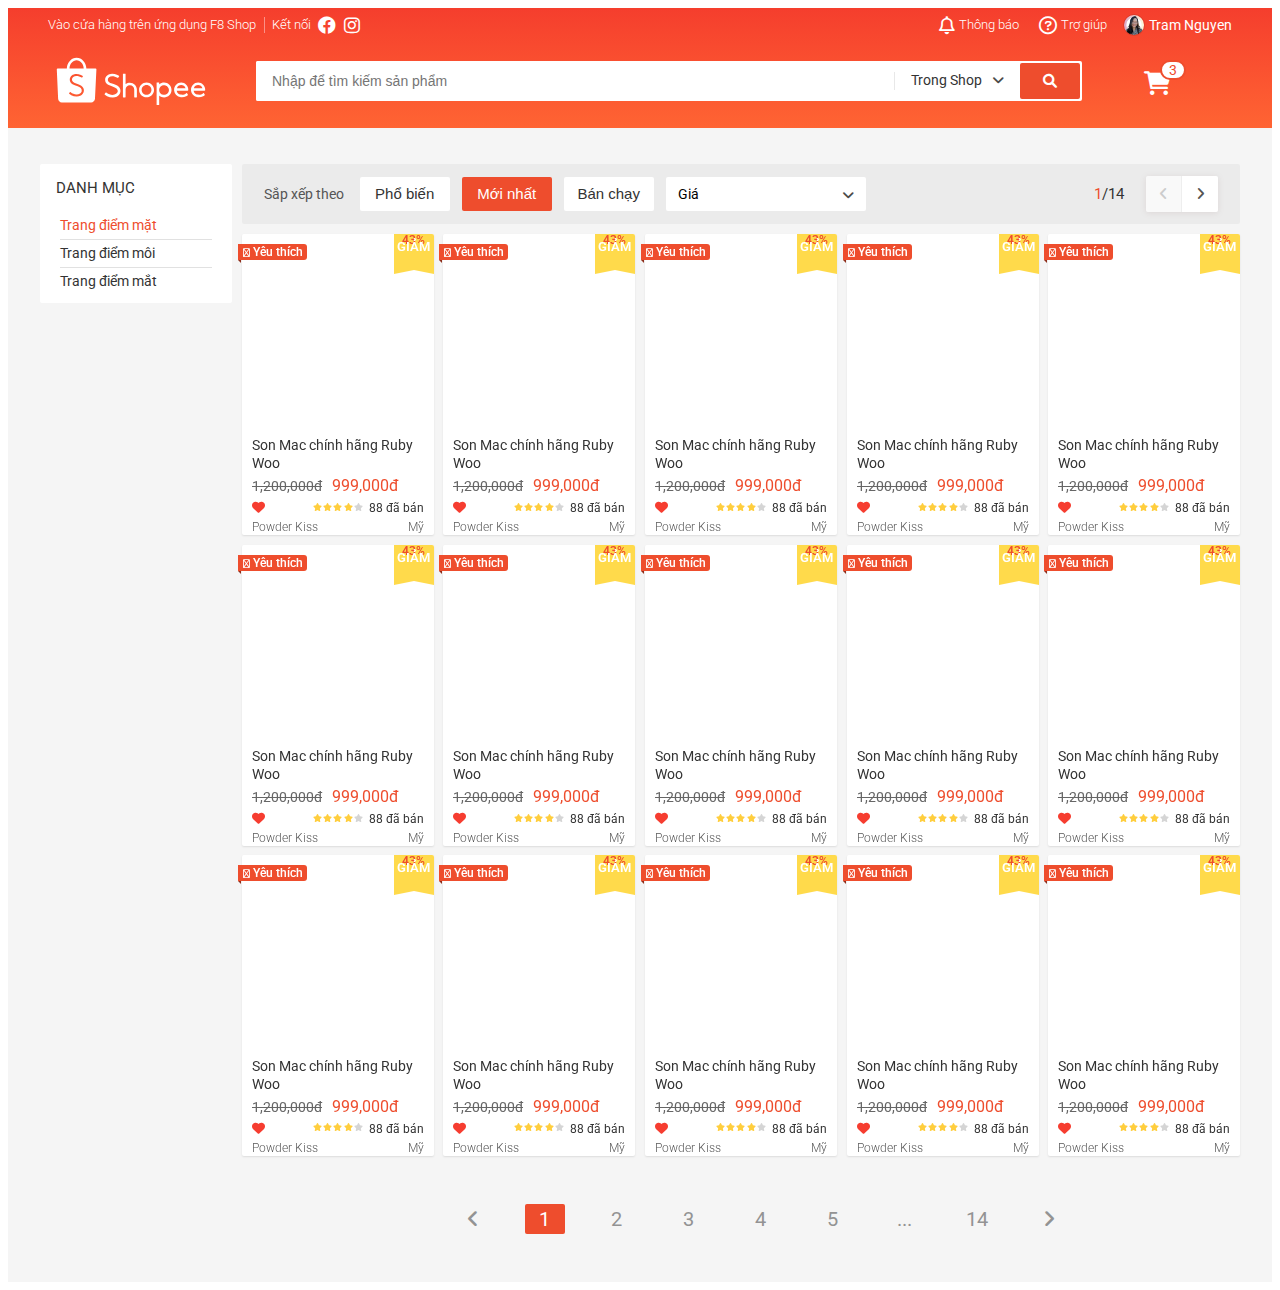
==== commit b8889119: "Pagination UI" ====
--- a/index.html
+++ b/index.html
@@ -304,6 +304,7 @@
                                 </div>
                             </div>
                         </div>
+
                         <div class="home-product">
                             <!-- Grid -> Row -> Column -->
                             <div class="grid__row">
@@ -864,7 +865,41 @@
                                 </div>
 
                             </div>
-                        </div>    
+                        </div>
+                        
+                        <ul class="pagination home-product__pagination">
+                            <li class="pagination-item">
+                                <a href="" class="pagination-item__link">
+                                    <i class="pagination-item__icon fa-solid fa-angle-left"></i>
+                                </a>
+                            </li>
+                            <li class="pagination-item">
+                                <a href="" class="pagination-item__link pagination-item--active">1</a>
+                            </li>
+                            <li class="pagination-item">
+                                <a href="" class="pagination-item__link">2</a>
+                            </li>
+                            <li class="pagination-item">
+                                <a href="" class="pagination-item__link">3</a>
+                            </li>
+                            <li class="pagination-item">
+                                <a href="" class="pagination-item__link">4</a>
+                            </li>
+                            <li class="pagination-item">
+                                <a href="" class="pagination-item__link">5</a>
+                            </li>
+                            <li class="pagination-item">
+                                <a href="" class="pagination-item__link">...</a>
+                            </li>
+                            <li class="pagination-item">
+                                <a href="" class="pagination-item__link">14</a>
+                            </li>
+                            <li class="pagination-item">
+                                <a href="" class="pagination-item__link">
+                                    <i class="pagination-item__icon fa-solid fa-angle-right"></i> 
+                                </a>
+                            </li>
+                        </ul>
                     </div>
                 </div>
             </div>
--- a/assets/css/base.css
+++ b/assets/css/base.css
@@ -200,3 +200,40 @@
 .select-input__link:hover {
   color: var(--primary-color);
 }
+
+/* Pagination */
+.pagination {
+  display: flex;
+  list-style: none;
+  justify-content: center;
+  align-items: center;
+}
+
+.pagination-item {
+  margin: 0 16px;
+}
+
+.pagination-item--active.pagination-item__link {
+  color: var(--white-color);
+  background-color: var(--primary-color);
+}
+
+.pagination-item--active.pagination-item__link:hover {
+  background-color: #ed5c3f;
+}
+
+.pagination-item__link {
+  --height: 30px;
+  display: block;
+  text-decoration: none;
+  font-size: 2rem;
+  color: #939393;
+  min-width: 40px;
+  min-height: var(--height);
+  text-align: center;
+  line-height: var(--height);
+  border-radius: 2px;
+}
+
+.pagination-item__icon {
+}
--- a/assets/css/main.css
+++ b/assets/css/main.css
@@ -1194,3 +1194,8 @@
   color: var(--white-color);
   top: -10px;
 }
+
+/* Pagination */
+.home-product__pagination {
+  margin: 48px 32px;
+}
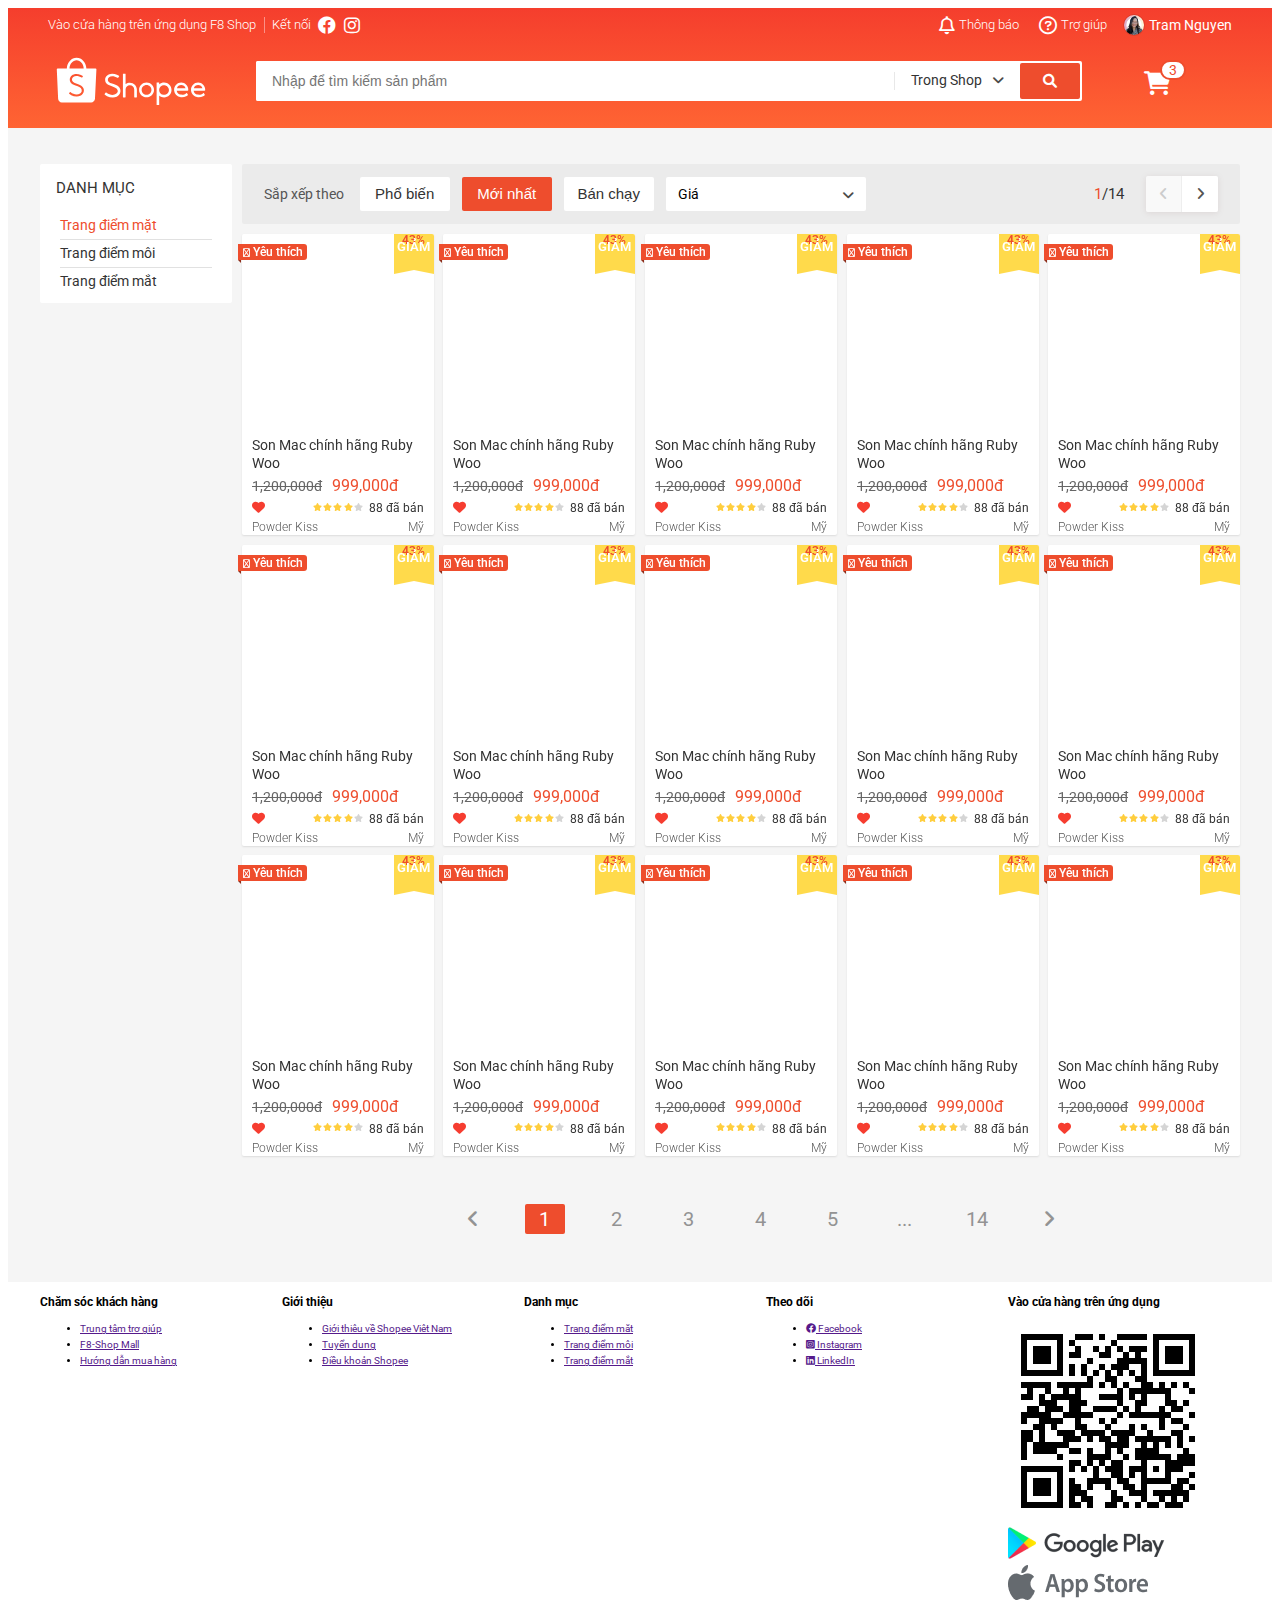
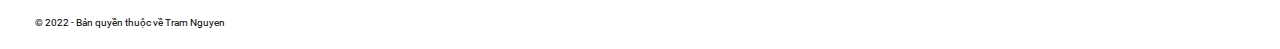
==== commit df052fd9: "Working on Footer Structure" ====
--- a/index.html
+++ b/index.html
@@ -14,7 +14,7 @@
 </head>
 <body>
     <div class="app">
-        <!-- header -->
+        <!-- Header -->
         <header class="header">
             <div class="grid">
                 <nav class="header__navbar">
@@ -245,6 +245,7 @@
             </div>
         </header>
 
+        <!-- Body -->
         <div class="app__container">
             <div class="grid">
                 <div class="grid__row app__content">
@@ -905,8 +906,90 @@
             </div>
         </div>
 
+        <!-- Footer -->
         <footer class="footer">
-
+            <div class="grid">
+                <div class="grid__row">
+                    <div class="grid__column-2-4">
+                        <h3 class="footer__heading">Chăm sóc khách hàng</h3>
+                        <ul class="footer__list">
+                            <li class="footer__item">
+                                <a href="" class="footer__item_link">Trung tâm trợ giúp</a>
+                            </li>
+                            <li>
+                                <a href="" class="footer__item_link">F8-Shop Mall</a>
+                            </li>
+                            <li>
+                                <a href="" class="footer__item_link">Hướng dẫn mua hàng</a>
+                            </li>
+                        </ul>
+                    </div>
+                    <div class="grid__column-2-4">
+                        <h3 class="footer__heading">Giới thiệu</h3>
+                        <ul class="footer__list">
+                            <li class="footer__item">
+                                <a href="" class="footer__item_link">Giới thiệu về Shopee Việt Nam</a>
+                            </li>
+                            <li>
+                                <a href="" class="footer__item_link">Tuyển dụng</a>
+                            </li>
+                            <li>
+                                <a href="" class="footer__item_link">Điều khoản Shopee</a>
+                            </li>
+                        </ul>
+                    </div>
+                    <div class="grid__column-2-4">
+                        <h3 class="footer__heading">Danh mục</h3>
+                        <ul class="footer__list">
+                            <li class="footer__item">
+                                <a href="" class="footer__item_link">Trang điểm mặt</a>
+                            </li>
+                            <li>
+                                <a href="" class="footer__item_link">Trang điểm môi</a>
+                            </li>
+                            <li>
+                                <a href="" class="footer__item_link">Trang điểm mắt</a>
+                            </li>
+                        </ul>
+                    </div>
+                    <div class="grid__column-2-4">
+                        <h3 class="footer__heading">Theo dõi</h3>
+                        <ul class="footer__list">
+                            <li class="footer__item">
+                                <a href="" class="footer__item_link">
+                                    <i class="footer__item_icon fa-brands fa-facebook"></i>
+                                    Facebook
+                                </a>
+                            </li>
+                            <li>
+                                <a href="" class="footer__item_link">
+                                    <i class="footer__item_icon fa-brands fa-instagram-square"></i>
+                                    Instagram
+                                    </a>
+                            </li>
+                            <li>
+                                <a href="" class="footer__item_link">
+                                    <i class="footer__item_icon fa-brands fa-linkedin"></i>
+                                    LinkedIn
+                                </a>
+                            </li>
+                        </ul>
+                    </div>
+                    <div class="grid__column-2-4">
+                        <h3 class="footer__heading">Vào cửa hàng trên ứng dụng</h3>
+                        <div class="footer__download">
+                            <img src="/assets/img/QR-code.png" alt="Download by QR" class="footer__download-qr">
+                            <div class="footer__dowload-apps">
+                                <img src="/assets/img/icon-google-play.png" alt="Download in Google Play" class="footer__dowload-app-img">
+                                <img src="/assets/img/icon-apple.png" alt="Download in Apple Store" class="footer__dowload-app-img">
+                            </div>
+                        </div>
+                    </div>
+                </div>
+                <div class="grid__row">
+                    <p class="footer__text">© 2022 - Bản quyền thuộc về Tram Nguyen</p>
+                </div>
+            </div>
         </footer>
     </div>
     
--- a/assets/css/base.css
+++ b/assets/css/base.css
@@ -234,6 +234,3 @@
   line-height: var(--height);
   border-radius: 2px;
 }
-
-.pagination-item__icon {
-}
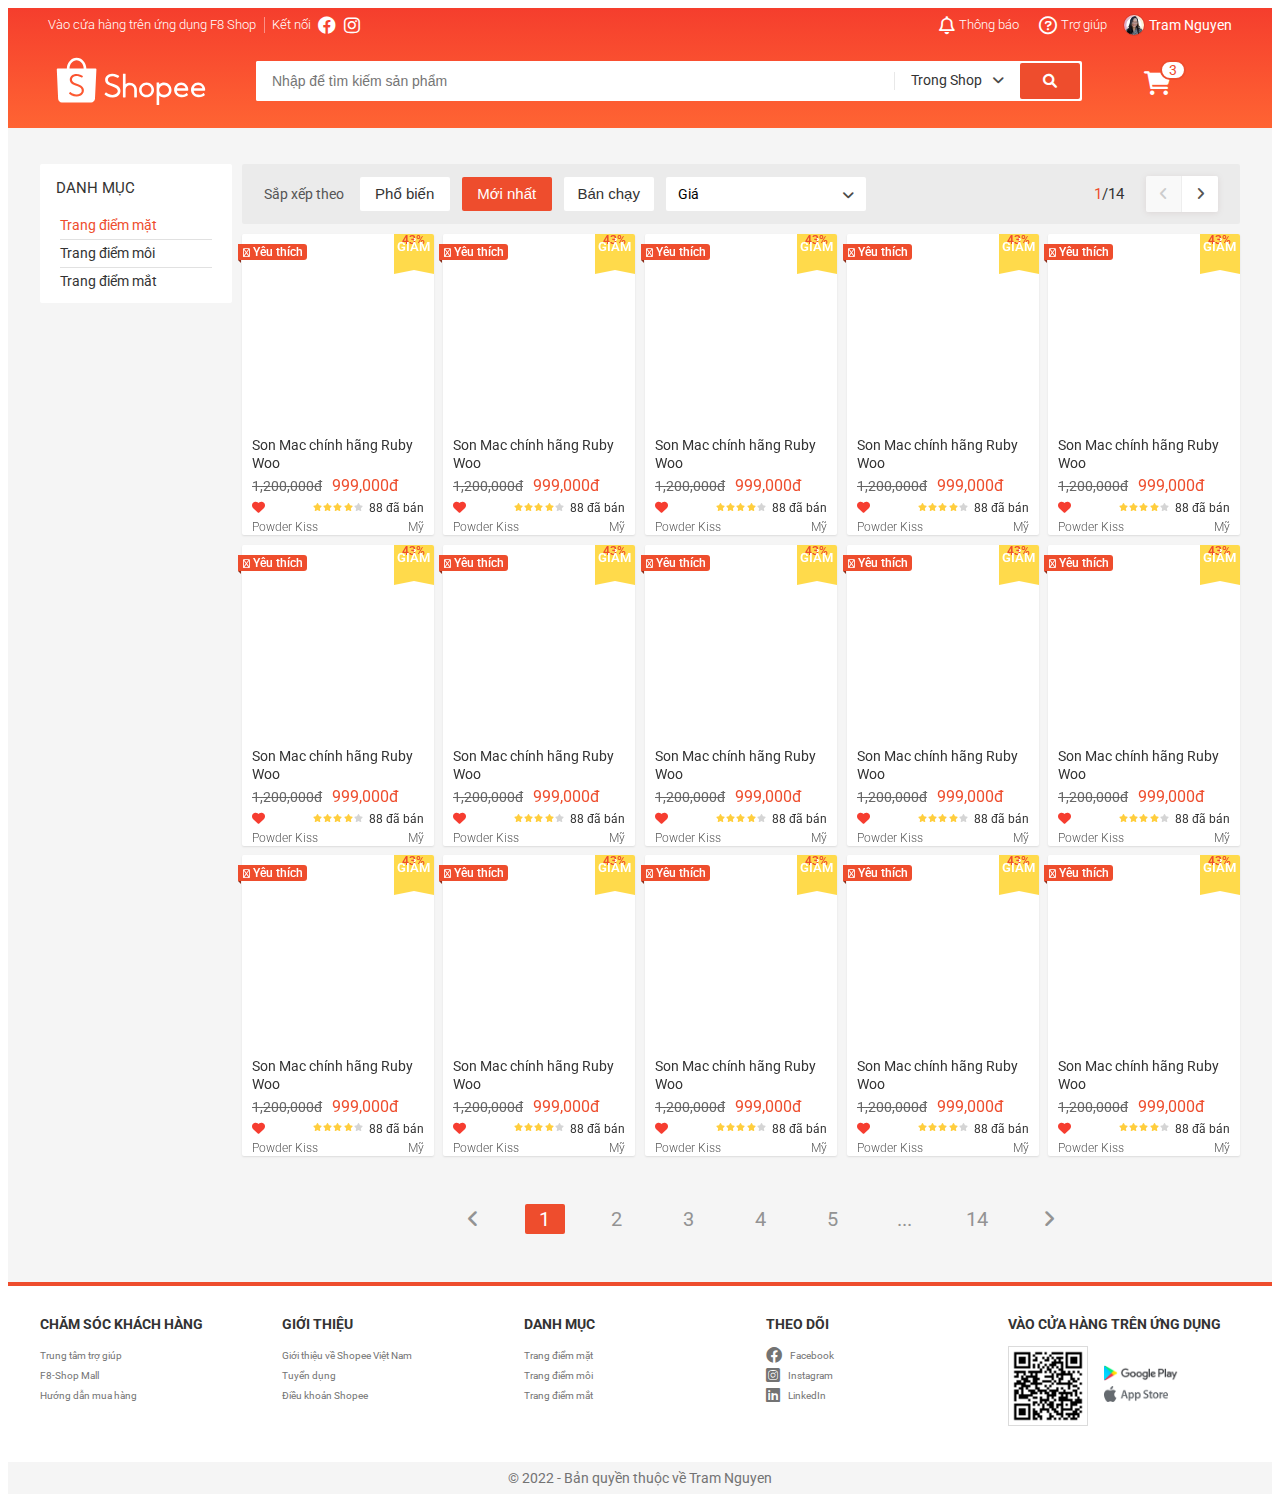
==== commit a854efe7: "Completed UI part - no responsive" ====
--- a/index.html
+++ b/index.html
@@ -980,13 +980,20 @@
                         <div class="footer__download">
                             <img src="/assets/img/QR-code.png" alt="Download by QR" class="footer__download-qr">
                             <div class="footer__dowload-apps">
-                                <img src="/assets/img/icon-google-play.png" alt="Download in Google Play" class="footer__dowload-app-img">
-                                <img src="/assets/img/icon-apple.png" alt="Download in Apple Store" class="footer__dowload-app-img">
+                                <a href="" class="footer__download-app-link">
+                                    <img src="/assets/img/icon-google-play.png" alt="Download in Google Play" class="footer__dowload-app-img">
+                                </a>
+                                <a href="" class="footer__download-app-link">
+                                    <img src="/assets/img/icon-apple.png" alt="Download in Apple Store" class="footer__dowload-app-img">
+                                </a>
                             </div>
                         </div>
                     </div>
                 </div>
-                <div class="grid__row">
+
+            </div>
+            <div class="footer__bottom">
+                <div class="grid">
                     <p class="footer__text">© 2022 - Bản quyền thuộc về Tram Nguyen</p>
                 </div>
             </div>
--- a/assets/css/main.css
+++ b/assets/css/main.css
@@ -1196,6 +1196,86 @@
 }
 
 /* Pagination */
+
 .home-product__pagination {
   margin: 48px 32px;
 }
+
+/* Footer */
+.footer {
+  border-top: 4px solid var(--primary-color);
+  padding-top: 16px;
+  background-color: var(--white-color);
+}
+
+.footer__heading {
+  font-size: 1.4rem;
+  text-transform: uppercase;
+  color: var(--text-color);
+}
+
+.footer__list {
+  padding-left: 0;
+  list-style: none;
+}
+
+.footer__item_link {
+  display: block;
+  text-decoration: none;
+  color: #737373;
+  padding: 2px 0;
+  display: flex;
+  align-items: center;
+}
+
+.footer__item_link:hover {
+  color: var(--primary-color);
+}
+
+.footer__item_icon {
+  font-size: 1.6rem;
+  margin-top: -1px;
+  margin-right: 8px;
+}
+
+.footer__download {
+  display: flex;
+}
+
+.footer__dowload-apps {
+  flex: 1;
+  margin-left: 16px;
+  display: flex;
+  flex-direction: column;
+  justify-content: center;
+}
+
+.footer__download-qr {
+  --height: 80px;
+  width: var(--height);
+  height: var(--height);
+  object-fit: contain;
+  border: 1px solid var(--border-color);
+}
+
+.footer__dowload-app-img {
+  height: 16px;
+}
+
+.footer__download-app-link {
+  text-decoration: none;
+  color: transparent;
+}
+
+.footer__bottom {
+  background-color: #f5f5f5;
+  padding: 8px 0px;
+  margin-top: 36px;
+}
+
+.footer__text {
+  margin: 0;
+  font-size: 1.4rem;
+  color: #737373;
+  text-align: center;
+}
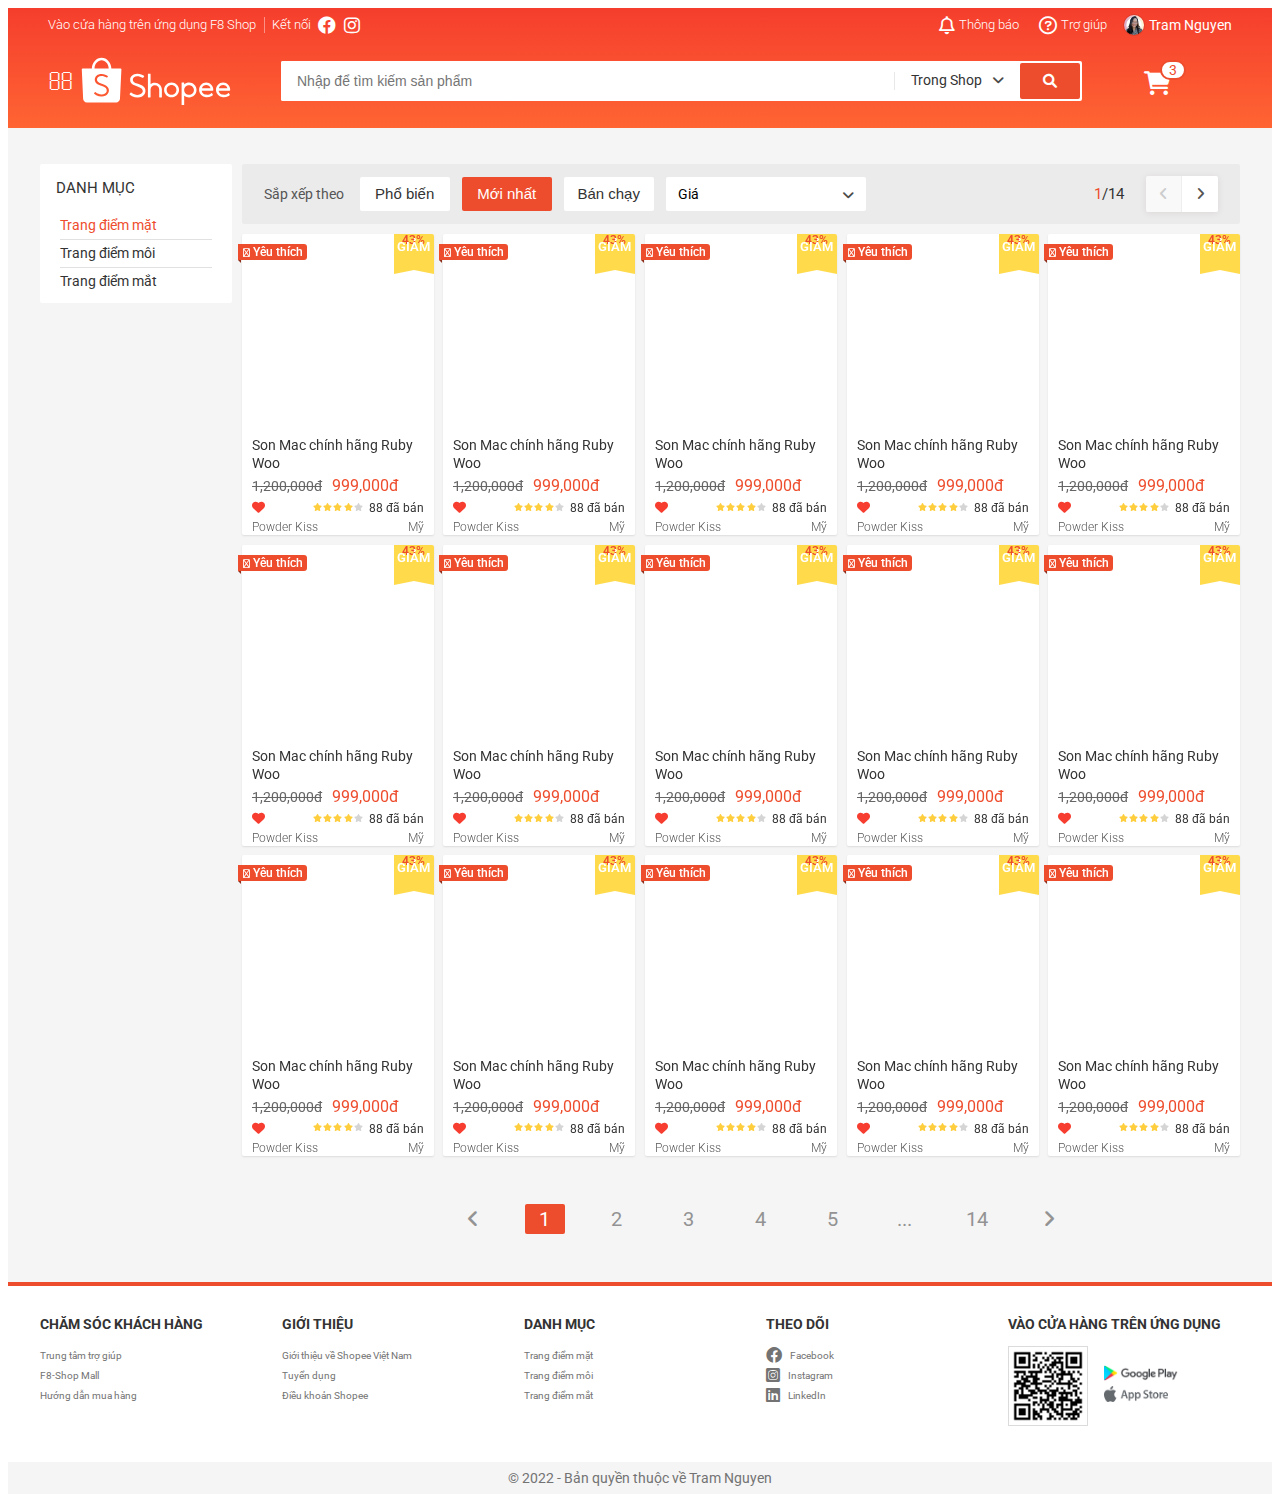
==== commit c40bf7f3: "Working on responsive design for header" ====
--- a/index.html
+++ b/index.html
@@ -8,6 +8,8 @@
     <link rel="stylesheet" href="https://cdnjs.cloudflare.com/ajax/libs/normalize/8.0.1/normalize.css">
     <link rel="stylesheet" href="/assets/css/base.css">
     <link rel="stylesheet" href="/assets/css/main.css">
+    <link rel="stylesheet" href="/assets/css/grid.css">
+    <link rel="stylesheet" href="/assets/css/responsive.css">
     <link href="https://fonts.googleapis.com/css2?family=Open+Sans&family=Roboto:wght@300;400;500;700;900&display=swap&subset=vietnamese" rel="stylesheet">
     <link rel="stylesheet" href="/assets/fontawesome-free-6.1.1-web/css/all.css">
 
@@ -16,8 +18,8 @@
     <div class="app">
         <!-- Header -->
         <header class="header">
-            <div class="grid">
-                <nav class="header__navbar">
+            <div class="grid wide">
+                <nav class="header__navbar hide-on-mobile-tablet">
                     <!-- left navbar -->
                     <ul class="header__navbar-list">
                         <li class="header__navbar-item header__navbar-item--has-qr header__navbar-item--separate">
@@ -116,7 +118,10 @@
 
                 <!-- Header with search -->
                 <div class="header-with-search">
-                    <div class="header__logo">
+                    <label for="mobile-search-checkbox" class="header__mobile-search">
+                        <i class="header__mobile-search-icon fa-regular fa-magnifying-glass"></i>
+                    </label>
+                    <div class="header__logo hide-on-tablet">
                         <a href="/" class="header__logo-link">
                             <svg viewBox="0 0 192 65" class="header__logo-img">
                                 <g fill-rule="evenodd">
@@ -126,7 +131,7 @@
                         </a>
                     </div>
 
-                    <div class="header__search">
+                    <div class="header__search hide-on-mobile">
                         <div class="header__search-input-wrap">
                             <input type="text" class="header__search-input" placeholder="Nhập để tìm kiếm sản phẩm">
 
@@ -243,11 +248,33 @@
                     </div>
                 </div>
             </div>
+            <ul class="header__sort-bar">
+                <li class="header__sort-item">
+                    <a href="" class="header__sort-link">
+                    Liên quan   
+                    </a>
+                </li>
+                <li class="header__sort-item header__sort-item--active">
+                    <a href="" class="header__sort-link">
+                    Mới nhất
+                    </a>
+                </li>
+                <li class="header__sort-item">
+                    <a href="" class="header__sort-link">
+                    Bán chạy
+                    </a>
+                </li>
+                <li class="header__sort-item">
+                    <a href="" class="header__sort-link">
+                    Giá
+                    </a>
+                </li>
+            </ul>
         </header>
 
         <!-- Body -->
         <div class="app__container">
-            <div class="grid">
+            <div class="grid wide">
                 <div class="grid__row app__content">
                     <div class="grid__column-2">
                         <nav class="category">
@@ -270,7 +297,7 @@
                     </div>
     
                     <div class="grid__column-10">
-                        <div class="home-filter">
+                        <div class="home-filter hide-on-mobile-tablet">
                             <span class="home-filter__label">Sắp xếp theo</span>
                             <button class="home-filter__btn btn">Phổ biến</button>
                             <button class="home-filter__btn btn btn--primary">Mới nhất</button>
@@ -908,7 +935,7 @@
 
         <!-- Footer -->
         <footer class="footer">
-            <div class="grid">
+            <div class="grid wide">
                 <div class="grid__row">
                     <div class="grid__column-2-4">
                         <h3 class="footer__heading">Chăm sóc khách hàng</h3>
@@ -993,7 +1020,7 @@
 
             </div>
             <div class="footer__bottom">
-                <div class="grid">
+                <div class="grid wide">
                     <p class="footer__text">© 2022 - Bản quyền thuộc về Tram Nguyen</p>
                 </div>
             </div>
--- a/assets/css/base.css
+++ b/assets/css/base.css
@@ -11,6 +11,7 @@
   --header-with-search-height: calc(
     var(--header-height) - var(--navbar-height)
   );
+  --header-sort-bar-height: 46px;
 }
 
 * {
@@ -24,15 +25,6 @@
   box-sizing: border-box;
 }
 /* Responsive */
-.grid {
-  width: 1200px;
-  max-width: 100%;
-  margin: 0 auto;
-}
-
-.grid__full-width {
-  width: 100%;
-}
 
 .grid__row {
   display: flex;
--- a/assets/css/main.css
+++ b/assets/css/main.css
@@ -479,6 +479,11 @@
   margin: 0 8px;
 }
 
+.header__mobile-search-icon {
+  color: var(--white-color);
+  font-size: 2.6rem;
+}
+
 .header__logo {
   width: 200px;
   margin-left: 8px;
@@ -601,7 +606,7 @@
 .header__cart-list-item {
   padding: 0;
   list-style: none;
-  height: 30vh;
+  max-height: 50vh;
   overflow-y: auto;
 }
 
@@ -860,6 +865,58 @@
   display: block;
 }
 
+/* Header sort bar */
+.header__sort-bar {
+  list-style: none;
+  position: fixed;
+  top: var(--header-height);
+  left: 0;
+  right: 0;
+  height: var(--header-sort-bar-height);
+  background-color: var(--white-color);
+  align-items: center;
+  justify-content: space-between;
+  padding: 0;
+  margin: 0;
+  padding-left: 0;
+  border-top: 1px solid #e5e5e5;
+  border-bottom: 1px solid #e5e5e5;
+  display: none;
+}
+
+.header__sort-item {
+  flex: 1;
+}
+
+.header__sort-item--active .header__sort-link {
+  color: var(--primary-color);
+}
+
+.header__sort-link {
+  text-decoration: none;
+  color: var(--text-color);
+  font-size: 1.4rem;
+  display: block;
+  height: 100%;
+  line-height: var(--header-sort-bar-height);
+  text-align: center;
+  position: relative;
+}
+
+.header__sort-link::before {
+  content: '';
+  position: absolute;
+  top: 50%;
+  left: 0;
+  height: 60%;
+  border-left: 1px solid #e5e5e5;
+  transform: translateY(-50%);
+}
+
+.header__sort-item:first-child .header__sort-link::before {
+  border-left: none;
+}
+
 /* Container */
 /* Category list */
 .app__container {
@@ -1206,6 +1263,7 @@
   border-top: 4px solid var(--primary-color);
   padding-top: 16px;
   background-color: var(--white-color);
+  /* width: 100%; */
 }
 
 .footer__heading {
@@ -1240,6 +1298,7 @@
 
 .footer__download {
   display: flex;
+  /* width: 100%; */
 }
 
 .footer__dowload-apps {
--- a/assets/css/grid.css
+++ b/assets/css/grid.css
@@ -0,0 +1,560 @@
+/* Mobile */
+.grid {
+  width: 100%;
+  display: block;
+  padding: 0;
+}
+
+.grid.wide {
+  max-width: 1200px;
+  margin: 0 auto;
+}
+
+.row {
+  display: flex;
+  flex-wrap: wrap;
+  margin-left: -4px;
+  margin-right: -4px;
+}
+
+.row.no-gutters {
+  margin-left: 0;
+  margin-right: 0;
+}
+
+.col {
+  padding-left: 4px;
+  padding-right: 4px;
+}
+
+.row.no-gutters .col {
+  padding-left: 0;
+  padding-right: 0;
+}
+
+/* C for Mobile */
+.c-0 {
+  display: none;
+}
+
+.c-1 {
+  flex: 0 0 8.33333%;
+  max-width: 8.33333%;
+}
+
+.c-2 {
+  flex: 0 0 16.66667%;
+  max-width: 16.66667%;
+}
+
+.c-3 {
+  flex: 0 0 25%;
+  max-width: 25%;
+}
+
+.c-4 {
+  flex: 0 0 33.33333%;
+  max-width: 33.33333%;
+}
+
+.c-5 {
+  flex: 0 0 41.66667%;
+  max-width: 41.66667%;
+}
+
+.c-6 {
+  flex: 0 0 50%;
+  max-width: 50%;
+}
+
+.c-7 {
+  flex: 0 0 58.33333%;
+  max-width: 58.33333%;
+}
+
+.c-8 {
+  flex: 0 0 66.66667%;
+  max-width: 66.66667%;
+}
+
+.c-9 {
+  flex: 0 0 75%;
+  max-width: 75%;
+}
+
+.c-10 {
+  flex: 0 0 83.33333%;
+  max-width: 83.33333%;
+}
+
+.c-11 {
+  flex: 0 0 91.66667%;
+  max-width: 91.66667%;
+}
+
+.c-12 {
+  flex: 0 0 100%;
+  max-width: 100%;
+}
+
+.c-o-1 {
+  margin-left: 8.33333%;
+}
+
+.c-o-2 {
+  margin-left: 16.66667%;
+}
+
+.c-o-3 {
+  margin-left: 25%;
+}
+
+.c-o-4 {
+  margin-left: 33.33333%;
+}
+
+.c-o-5 {
+  margin-left: 41.66667%;
+}
+
+.c-o-6 {
+  margin-left: 50%;
+}
+
+.c-o-7 {
+  margin-left: 58.33333%;
+}
+
+.c-o-8 {
+  margin-left: 66.66667%;
+}
+
+.c-o-9 {
+  margin-left: 75%;
+}
+
+.c-o-10 {
+  margin-left: 83.33333%;
+}
+
+.c-o-11 {
+  margin-left: 91.66667%;
+}
+
+/* > Tablet */
+@media (min-width: 740px) {
+  .row {
+    margin-left: -8px;
+    margin-right: -8px;
+  }
+  .col {
+    padding-left: 8px;
+    padding-right: 8px;
+  }
+  .m-0 {
+    display: none;
+  }
+  .m-1,
+  .m-2,
+  .m-3,
+  .m-4,
+  .m-5,
+  .m-6,
+  .m-7,
+  .m-8,
+  .m-9,
+  .m-10,
+  .m-11,
+  .m-12 {
+    display: block;
+  }
+
+  .m-1 {
+    flex: 0 0 8.33333%;
+    max-width: 8.33333%;
+  }
+
+  .m-2 {
+    flex: 0 0 16.66667%;
+    max-width: 16.66667%;
+  }
+
+  .m-3 {
+    flex: 0 0 25%;
+    max-width: 25%;
+  }
+
+  .m-4 {
+    flex: 0 0 33.33333%;
+    max-width: 33.33333%;
+  }
+
+  .m-5 {
+    flex: 0 0 41.66667%;
+    max-width: 41.66667%;
+  }
+
+  .m-6 {
+    flex: 0 0 50%;
+    max-width: 50%;
+  }
+
+  .m-7 {
+    flex: 0 0 58.33333%;
+    max-width: 58.33333%;
+  }
+
+  .m-8 {
+    flex: 0 0 66.66667%;
+    max-width: 66.66667%;
+  }
+
+  .m-9 {
+    flex: 0 0 75%;
+    max-width: 75%;
+  }
+
+  .m-10 {
+    flex: 0 0 83.33333%;
+    max-width: 83.33333%;
+  }
+
+  .m-11 {
+    flex: 0 0 91.66667%;
+    max-width: 91.66667%;
+  }
+
+  .m-12 {
+    flex: 0 0 100%;
+    max-width: 100%;
+  }
+
+  .m-o-1 {
+    margin-left: 8.33333%;
+  }
+
+  .m-o-2 {
+    margin-left: 16.66667%;
+  }
+
+  .m-o-3 {
+    margin-left: 25%;
+  }
+
+  .m-o-4 {
+    margin-left: 33.33333%;
+  }
+
+  .m-o-5 {
+    margin-left: 41.66667%;
+  }
+
+  .m-o-6 {
+    margin-left: 50%;
+  }
+
+  .m-o-7 {
+    margin-left: 58.33333%;
+  }
+
+  .m-o-8 {
+    margin-left: 66.66667%;
+  }
+
+  .m-o-9 {
+    margin-left: 75%;
+  }
+
+  .m-o-10 {
+    margin-left: 83.33333%;
+  }
+
+  .m-o-11 {
+    margin-left: 91.66667%;
+  }
+}
+
+/* Tablet - PC low resolution */
+@media (min-width: 740px) and (max-width: 1023px) {
+  .wide {
+    width: 644px;
+  }
+}
+
+/* PC low resolution > */
+@media (min-width: 1113px) {
+  .row {
+    margin-left: -12px;
+    margin-right: -12px;
+  }
+  .col {
+    padding-left: 12px;
+    padding-right: 12px;
+  }
+  .l-0 {
+    display: none;
+  }
+  .l-1,
+  .l-2,
+  .l-3,
+  .l-4,
+  .l-5,
+  .l-6,
+  .l-7,
+  .l-8,
+  .l-9,
+  .l-10,
+  .l-11,
+  .l-12 {
+    display: block;
+  }
+
+  .l-1 {
+    flex: 0 0 8.33333%;
+    max-width: 8.33333%;
+  }
+
+  .l-2 {
+    flex: 0 0 16.66667%;
+    max-width: 16.66667%;
+  }
+
+  .l-3 {
+    flex: 0 0 25%;
+    max-width: 25%;
+  }
+
+  .l-4 {
+    flex: 0 0 33.33333%;
+    max-width: 33.33333%;
+  }
+
+  .l-5 {
+    flex: 0 0 41.66667%;
+    max-width: 41.66667%;
+  }
+
+  .l-6 {
+    flex: 0 0 50%;
+    max-width: 50%;
+  }
+
+  .l-7 {
+    flex: 0 0 58.33333%;
+    max-width: 58.33333%;
+  }
+
+  .l-8 {
+    flex: 0 0 66.66667%;
+    max-width: 66.66667%;
+  }
+
+  .l-9 {
+    flex: 0 0 75%;
+    max-width: 75%;
+  }
+
+  .l-10 {
+    flex: 0 0 83.33333%;
+    max-width: 83.33333%;
+  }
+
+  .l-11 {
+    flex: 0 0 91.66667%;
+    max-width: 91.66667%;
+  }
+
+  .l-12 {
+    flex: 0 0 100%;
+    max-width: 100%;
+  }
+  .l-o-1 {
+    margin-left: 8.33333%;
+  }
+
+  .l-o-2 {
+    margin-left: 16.66667%;
+  }
+
+  .l-o-3 {
+    margin-left: 25%;
+  }
+
+  .l-o-4 {
+    margin-left: 33.33333%;
+  }
+
+  .l-o-5 {
+    margin-left: 41.66667%;
+  }
+
+  .l-o-6 {
+    margin-left: 50%;
+  }
+
+  .l-o-7 {
+    margin-left: 58.33333%;
+  }
+
+  .l-o-8 {
+    margin-left: 66.66667%;
+  }
+
+  .l-o-9 {
+    margin-left: 75%;
+  }
+
+  .l-o-10 {
+    margin-left: 83.33333%;
+  }
+
+  .l-o-11 {
+    margin-left: 91.66667%;
+  }
+}
+
+/* > PC low resolution */
+@media (min-width: 1024px) and (max-width: 1239px) {
+  .wide {
+    width: 984px;
+  }
+  .wide .row {
+    margin-left: -12px;
+    margin-right: -12px;
+  }
+  .wide .col {
+    padding-left: 12px;
+    padding-right: 12px;
+  }
+
+  .wide .row.no-gutters {
+    margin-left: 0;
+    margin-right: 0;
+  }
+  .wide .row.no-gutters .col {
+    padding-right: 0;
+    padding-left: 0;
+  }
+
+  .wide .l-0 {
+    display: none;
+  }
+  .wide .l-1,
+  .wide .l-2,
+  .wide .l-3,
+  .wide .l-4,
+  .wide .l-5,
+  .wide .l-6,
+  .wide .l-7,
+  .wide .l-8,
+  .wide .l-9,
+  .wide .l-10,
+  .wide .l-11,
+  .wide .l-12 {
+    display: block;
+  }
+
+  .wide .l-1 {
+    flex: 0 0 8.33333%;
+    max-width: 8.33333%;
+  }
+
+  .wide .l-2 {
+    flex: 0 0 16.66667%;
+    max-width: 16.66667%;
+  }
+
+  .wide .l-3 {
+    flex: 0 0 25%;
+    max-width: 25%;
+  }
+
+  .wide .l-4 {
+    flex: 0 0 33.33333%;
+    max-width: 33.33333%;
+  }
+
+  .wide .l-5 {
+    flex: 0 0 41.66667%;
+    max-width: 41.66667%;
+  }
+
+  .wide .l-6 {
+    flex: 0 0 50%;
+    max-width: 50%;
+  }
+
+  .wide .l-7 {
+    flex: 0 0 58.33333%;
+    max-width: 58.33333%;
+  }
+
+  .wide .l-8 {
+    flex: 0 0 66.66667%;
+    max-width: 66.66667%;
+  }
+
+  .wide .l-9 {
+    flex: 0 0 75%;
+    max-width: 75%;
+  }
+
+  .wide .l-10 {
+    flex: 0 0 83.33333%;
+    max-width: 83.33333%;
+  }
+
+  .wide .l-11 {
+    flex: 0 0 91.66667%;
+    max-width: 91.66667%;
+  }
+
+  .wide .l-12 {
+    flex: 0 0 100%;
+    max-width: 100%;
+  }
+
+  .wide .l-o-1 {
+    margin-left: 8.33333%;
+  }
+
+  .wide .l-o-2 {
+    margin-left: 16.66667%;
+  }
+
+  .wide .l-o-3 {
+    margin-left: 25%;
+  }
+
+  .wide .l-o-4 {
+    margin-left: 33.33333%;
+  }
+
+  .wide .l-o-5 {
+    margin-left: 41.66667%;
+  }
+
+  .wide .l-o-6 {
+    margin-left: 50%;
+  }
+
+  .wide .l-o-7 {
+    margin-left: 58.33333%;
+  }
+
+  .wide .l-o-8 {
+    margin-left: 66.66667%;
+  }
+
+  .wide .l-o-9 {
+    margin-left: 75%;
+  }
+
+  .wide .l-o-10 {
+    margin-left: 83.33333%;
+  }
+
+  .wide .l-o-11 {
+    margin-left: 91.66667%;
+  }
+}
--- a/assets/css/responsive.css
+++ b/assets/css/responsive.css
@@ -0,0 +1,68 @@
+/* Mobile and tablet */
+@media (max-width: 1023px) {
+  :root {
+    --header-height: 68px;
+    --navbar-height: 0px;
+  }
+  .hide-on-mobile-tablet {
+    display: none;
+  }
+  .header {
+    position: fixed;
+    z-index: 1111;
+    top: 0;
+    right: 0;
+    left: 0;
+  }
+  .header__cart-list {
+    position: fixed;
+    top: var(--header-height);
+    right: 0;
+    width: 100%;
+    padding: 0 calc((100% - 644px) / 2);
+  }
+
+  .header__cart-list::before {
+    content: '';
+    position: absolute;
+    width: 100px;
+    right: 40px;
+    top: -20px;
+    height: 50px;
+    display: block;
+    background-color: transparent;
+  }
+
+  .header__cart-list::after {
+    display: none;
+  }
+
+  .app__container {
+    margin-top: calc(var(--header-height) + var(--header-sort-bar-height));
+  }
+
+  .header__sort-bar {
+    display: flex;
+  }
+}
+
+/* Tablet */
+@media (min-width: 740px) and (max-width: 1023px) {
+  .hide-on-tablet {
+    display: none;
+  }
+
+  .header__cart {
+    width: 80px;
+    text-align: center;
+  }
+}
+
+/* Mobile */
+@media (max-width: 739px) {
+  .hide-on-mobile {
+    display: none;
+  }
+  .header-with-search {
+  }
+}
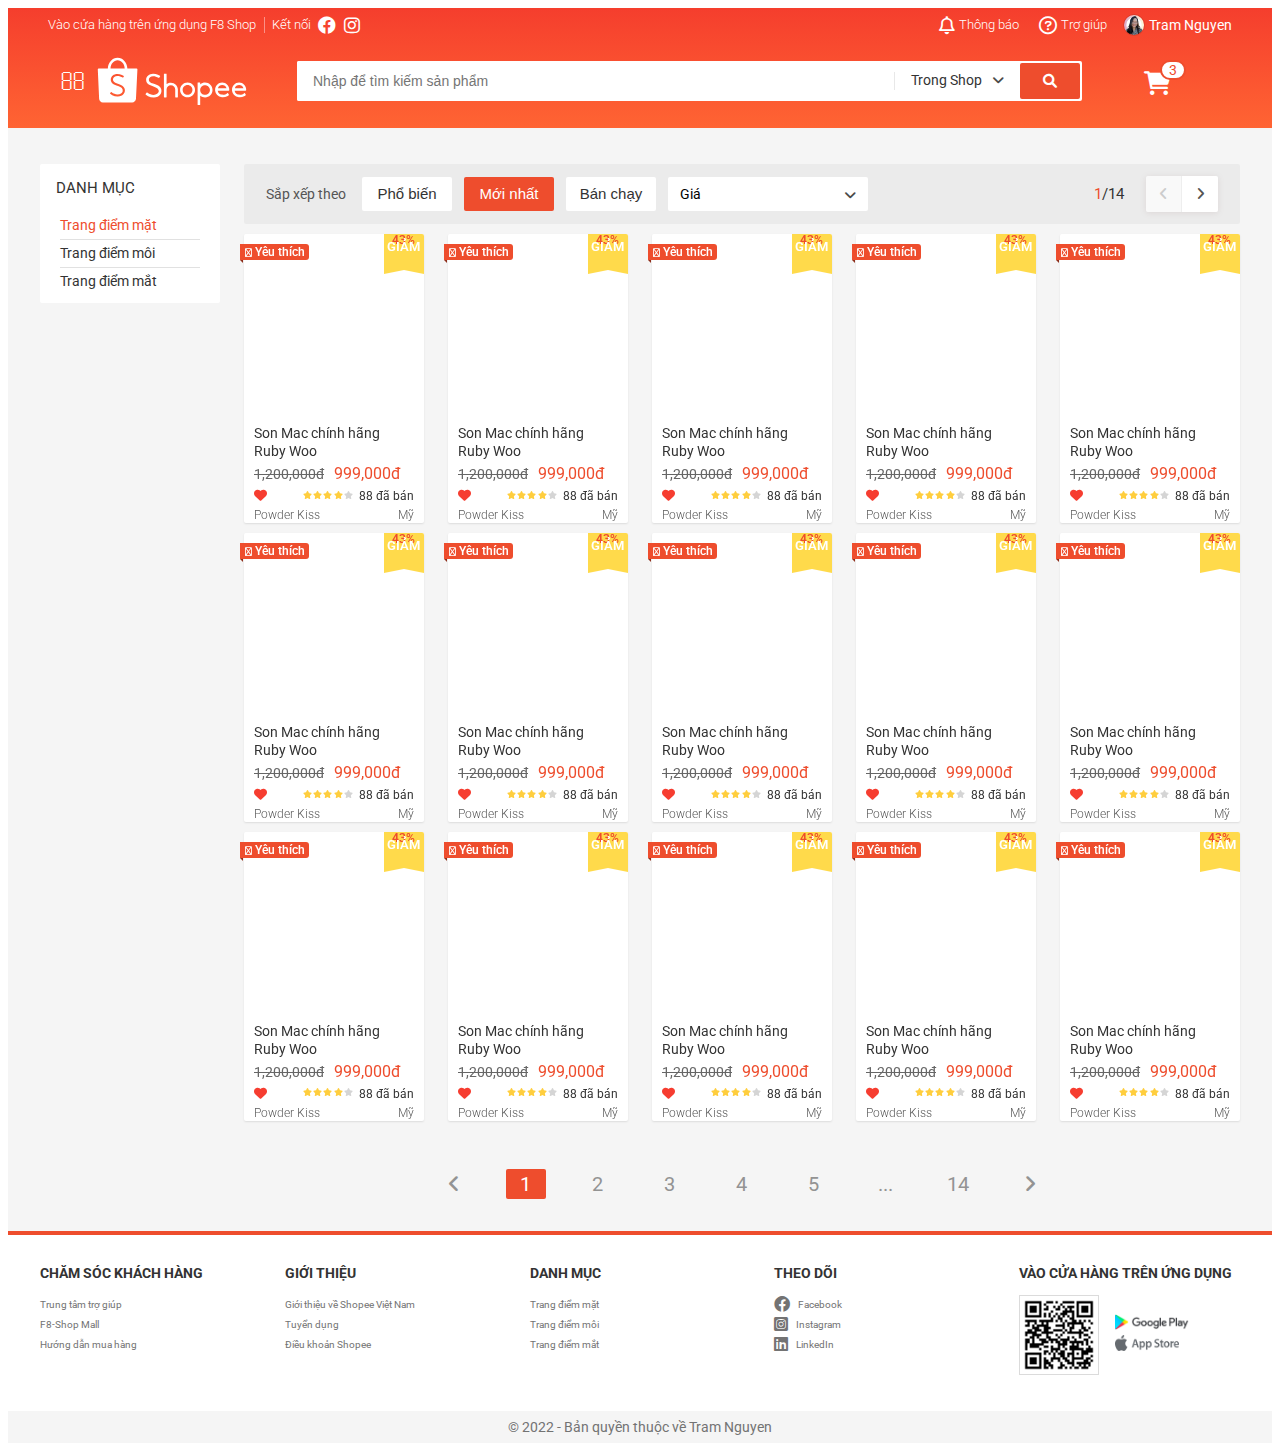
==== commit 8e1ecda7: "Working on responsive for product site" ====
--- a/index.html
+++ b/index.html
@@ -131,7 +131,9 @@
                         </a>
                     </div>
 
-                    <div class="header__search hide-on-mobile">
+                    <input type="checkbox" hidden id="mobile-search-checkbox" class="header__search-checkbox">
+
+                    <div class="header__search">
                         <div class="header__search-input-wrap">
                             <input type="text" class="header__search-input" placeholder="Nhập để tìm kiếm sản phẩm">
 
@@ -275,8 +277,8 @@
         <!-- Body -->
         <div class="app__container">
             <div class="grid wide">
-                <div class="grid__row app__content">
-                    <div class="grid__column-2">
+                <div class="row sm-gutters app__content">
+                    <div class="col l-2 m-0 c-0">
                         <nav class="category">
                             <h3 class="category__heading">
                                 Danh mục
@@ -296,7 +298,7 @@
                         </nav>
                     </div>
     
-                    <div class="grid__column-10">
+                    <div class="col l-10 m-12 c-12">
                         <div class="home-filter hide-on-mobile-tablet">
                             <span class="home-filter__label">Sắp xếp theo</span>
                             <button class="home-filter__btn btn">Phổ biến</button>
@@ -335,526 +337,526 @@
 
                         <div class="home-product">
                             <!-- Grid -> Row -> Column -->
-                            <div class="grid__row">
-                                <div class="grid__column-2-4">
-                                    <!-- Product item -->
-                                    <a href="#" class="home-product-item">
-                                        <div class="home-product-item__img" style="background-image: url(https://www.ubuy.fi/productimg/?image=aHR0cHM6Ly9tLm1lZGlhLWFtYXpvbi5jb20vaW1hZ2VzL0kvNTFRZkhWMlpBVUwuX1NMMTAwMF8uanBn.jpg);"></div>
-                                        <h4 class="home-product-item__name">Son Mac chính hãng Ruby Woo</h4>
-                                        <div class="home-product-item__price">
-                                            <span class="home-product-item__price-old">1,200,000đ</span>
-                                            <span class="home-product-item__price-current">999,000đ</span>
-                                        </div>
-                                        <div class="home-product-item__action">
-                                            <span class="home-product-item__like home-product-item__like--liked">
-                                                <i class="home-product-item__like-icon-empty fa-regular fa-heart"></i>
-                                                <i class="home-product-item__like-icon-fill fa-solid fa-heart"></i>
-                                            </span>
-                                            <div class="home-product-item__rating">
-                                                <i class="home-product-item__star--gold fa-solid fa-star"></i>
-                                                <i class="home-product-item__star--gold fa-solid fa-star"></i>
-                                                <i class="home-product-item__star--gold fa-solid fa-star"></i>
-                                                <i class="home-product-item__star--gold fa-solid fa-star"></i>
-                                                <i class=" fa-solid fa-star"></i>
-                                            </div>
-                                            <span class="home-product-item__sold">88 đã bán</span>
-                                        </div>
-                                        <div class="home-product-item__origin">
-                                            <span class="div home-product-item__brand">Powder Kiss</span>
-                                            <span class="div home-product-item__origin-name">Mỹ</span>
-                                        </div>
-                                        <div class="home-product-item__favourite">
-                                            <i class="home-product-item__favourite-icon fa-regular fa-check"></i>
-                                            <span>Yêu thích</span>
-                                        </div>
-                                        <div class="home-product-item__sale-off">
-                                            <span class="home-product-item__sale-off-percent">43%</span>
-                                            <span class="home-product-item__sale-off-label">GIẢM</span>
-                                        </div>
-                                    </a>
-                                </div>
-                                <div class="grid__column-2-4">
-                                    <!-- Product item -->
-                                    <a href="#" class="home-product-item">
-                                        <div class="home-product-item__img" style="background-image: url(https://www.ubuy.fi/productimg/?image=aHR0cHM6Ly9tLm1lZGlhLWFtYXpvbi5jb20vaW1hZ2VzL0kvNTFRZkhWMlpBVUwuX1NMMTAwMF8uanBn.jpg);"></div>
-                                        <h4 class="home-product-item__name">Son Mac chính hãng Ruby Woo</h4>
-                                        <div class="home-product-item__price">
-                                            <span class="home-product-item__price-old">1,200,000đ</span>
-                                            <span class="home-product-item__price-current">999,000đ</span>
-                                        </div>
-                                        <div class="home-product-item__action">
-                                            <span class="home-product-item__like home-product-item__like--liked">
-                                                <i class="home-product-item__like-icon-empty fa-regular fa-heart"></i>
-                                                <i class="home-product-item__like-icon-fill fa-solid fa-heart"></i>
-                                            </span>
-                                            <div class="home-product-item__rating">
-                                                <i class="home-product-item__star--gold fa-solid fa-star"></i>
-                                                <i class="home-product-item__star--gold fa-solid fa-star"></i>
-                                                <i class="home-product-item__star--gold fa-solid fa-star"></i>
-                                                <i class="home-product-item__star--gold fa-solid fa-star"></i>
-                                                <i class=" fa-solid fa-star"></i>
-                                            </div>
-                                            <span class="home-product-item__sold">88 đã bán</span>
-                                        </div>
-                                        <div class="home-product-item__origin">
-                                            <span class="div home-product-item__brand">Powder Kiss</span>
-                                            <span class="div home-product-item__origin-name">Mỹ</span>
-                                        </div>
-                                        <div class="home-product-item__favourite">
-                                            <i class="home-product-item__favourite-icon fa-regular fa-check"></i>
-                                            <span>Yêu thích</span>
-                                        </div>
-                                        <div class="home-product-item__sale-off">
-                                            <span class="home-product-item__sale-off-percent">43%</span>
-                                            <span class="home-product-item__sale-off-label">GIẢM</span>
-                                        </div>
-                                    </a>
-                                </div>
-                                <div class="grid__column-2-4">
-                                    <!-- Product item -->
-                                    <a href="#" class="home-product-item">
-                                        <div class="home-product-item__img" style="background-image: url(https://www.ubuy.fi/productimg/?image=aHR0cHM6Ly9tLm1lZGlhLWFtYXpvbi5jb20vaW1hZ2VzL0kvNTFRZkhWMlpBVUwuX1NMMTAwMF8uanBn.jpg);"></div>
-                                        <h4 class="home-product-item__name">Son Mac chính hãng Ruby Woo</h4>
-                                        <div class="home-product-item__price">
-                                            <span class="home-product-item__price-old">1,200,000đ</span>
-                                            <span class="home-product-item__price-current">999,000đ</span>
-                                        </div>
-                                        <div class="home-product-item__action">
-                                            <span class="home-product-item__like home-product-item__like--liked">
-                                                <i class="home-product-item__like-icon-empty fa-regular fa-heart"></i>
-                                                <i class="home-product-item__like-icon-fill fa-solid fa-heart"></i>
-                                            </span>
-                                            <div class="home-product-item__rating">
-                                                <i class="home-product-item__star--gold fa-solid fa-star"></i>
-                                                <i class="home-product-item__star--gold fa-solid fa-star"></i>
-                                                <i class="home-product-item__star--gold fa-solid fa-star"></i>
-                                                <i class="home-product-item__star--gold fa-solid fa-star"></i>
-                                                <i class=" fa-solid fa-star"></i>
-                                            </div>
-                                            <span class="home-product-item__sold">88 đã bán</span>
-                                        </div>
-                                        <div class="home-product-item__origin">
-                                            <span class="div home-product-item__brand">Powder Kiss</span>
-                                            <span class="div home-product-item__origin-name">Mỹ</span>
-                                        </div>
-                                        <div class="home-product-item__favourite">
-                                            <i class="home-product-item__favourite-icon fa-regular fa-check"></i>
-                                            <span>Yêu thích</span>
-                                        </div>
-                                        <div class="home-product-item__sale-off">
-                                            <span class="home-product-item__sale-off-percent">43%</span>
-                                            <span class="home-product-item__sale-off-label">GIẢM</span>
-                                        </div>
-                                    </a>
-                                </div>
-                                <div class="grid__column-2-4">
-                                    <!-- Product item -->
-                                    <a href="#" class="home-product-item">
-                                        <div class="home-product-item__img" style="background-image: url(https://www.ubuy.fi/productimg/?image=aHR0cHM6Ly9tLm1lZGlhLWFtYXpvbi5jb20vaW1hZ2VzL0kvNTFRZkhWMlpBVUwuX1NMMTAwMF8uanBn.jpg);"></div>
-                                        <h4 class="home-product-item__name">Son Mac chính hãng Ruby Woo</h4>
-                                        <div class="home-product-item__price">
-                                            <span class="home-product-item__price-old">1,200,000đ</span>
-                                            <span class="home-product-item__price-current">999,000đ</span>
-                                        </div>
-                                        <div class="home-product-item__action">
-                                            <span class="home-product-item__like home-product-item__like--liked">
-                                                <i class="home-product-item__like-icon-empty fa-regular fa-heart"></i>
-                                                <i class="home-product-item__like-icon-fill fa-solid fa-heart"></i>
-                                            </span>
-                                            <div class="home-product-item__rating">
-                                                <i class="home-product-item__star--gold fa-solid fa-star"></i>
-                                                <i class="home-product-item__star--gold fa-solid fa-star"></i>
-                                                <i class="home-product-item__star--gold fa-solid fa-star"></i>
-                                                <i class="home-product-item__star--gold fa-solid fa-star"></i>
-                                                <i class=" fa-solid fa-star"></i>
-                                            </div>
-                                            <span class="home-product-item__sold">88 đã bán</span>
-                                        </div>
-                                        <div class="home-product-item__origin">
-                                            <span class="div home-product-item__brand">Powder Kiss</span>
-                                            <span class="div home-product-item__origin-name">Mỹ</span>
-                                        </div>
-                                        <div class="home-product-item__favourite">
-                                            <i class="home-product-item__favourite-icon fa-regular fa-check"></i>
-                                            <span>Yêu thích</span>
-                                        </div>
-                                        <div class="home-product-item__sale-off">
-                                            <span class="home-product-item__sale-off-percent">43%</span>
-                                            <span class="home-product-item__sale-off-label">GIẢM</span>
-                                        </div>
-                                    </a>
-                                </div>
-                                <div class="grid__column-2-4">
-                                    <!-- Product item -->
-                                    <a href="#" class="home-product-item">
-                                        <div class="home-product-item__img" style="background-image: url(https://www.ubuy.fi/productimg/?image=aHR0cHM6Ly9tLm1lZGlhLWFtYXpvbi5jb20vaW1hZ2VzL0kvNTFRZkhWMlpBVUwuX1NMMTAwMF8uanBn.jpg);"></div>
-                                        <h4 class="home-product-item__name">Son Mac chính hãng Ruby Woo</h4>
-                                        <div class="home-product-item__price">
-                                            <span class="home-product-item__price-old">1,200,000đ</span>
-                                            <span class="home-product-item__price-current">999,000đ</span>
-                                        </div>
-                                        <div class="home-product-item__action">
-                                            <span class="home-product-item__like home-product-item__like--liked">
-                                                <i class="home-product-item__like-icon-empty fa-regular fa-heart"></i>
-                                                <i class="home-product-item__like-icon-fill fa-solid fa-heart"></i>
-                                            </span>
-                                            <div class="home-product-item__rating">
-                                                <i class="home-product-item__star--gold fa-solid fa-star"></i>
-                                                <i class="home-product-item__star--gold fa-solid fa-star"></i>
-                                                <i class="home-product-item__star--gold fa-solid fa-star"></i>
-                                                <i class="home-product-item__star--gold fa-solid fa-star"></i>
-                                                <i class=" fa-solid fa-star"></i>
-                                            </div>
-                                            <span class="home-product-item__sold">88 đã bán</span>
-                                        </div>
-                                        <div class="home-product-item__origin">
-                                            <span class="div home-product-item__brand">Powder Kiss</span>
-                                            <span class="div home-product-item__origin-name">Mỹ</span>
-                                        </div>
-                                        <div class="home-product-item__favourite">
-                                            <i class="home-product-item__favourite-icon fa-regular fa-check"></i>
-                                            <span>Yêu thích</span>
-                                        </div>
-                                        <div class="home-product-item__sale-off">
-                                            <span class="home-product-item__sale-off-percent">43%</span>
-                                            <span class="home-product-item__sale-off-label">GIẢM</span>
-                                        </div>
-                                    </a>
-                                </div>
-                                <div class="grid__column-2-4">
-                                    <!-- Product item -->
-                                    <a href="#" class="home-product-item">
-                                        <div class="home-product-item__img" style="background-image: url(https://www.ubuy.fi/productimg/?image=aHR0cHM6Ly9tLm1lZGlhLWFtYXpvbi5jb20vaW1hZ2VzL0kvNTFRZkhWMlpBVUwuX1NMMTAwMF8uanBn.jpg);"></div>
-                                        <h4 class="home-product-item__name">Son Mac chính hãng Ruby Woo</h4>
-                                        <div class="home-product-item__price">
-                                            <span class="home-product-item__price-old">1,200,000đ</span>
-                                            <span class="home-product-item__price-current">999,000đ</span>
-                                        </div>
-                                        <div class="home-product-item__action">
-                                            <span class="home-product-item__like home-product-item__like--liked">
-                                                <i class="home-product-item__like-icon-empty fa-regular fa-heart"></i>
-                                                <i class="home-product-item__like-icon-fill fa-solid fa-heart"></i>
-                                            </span>
-                                            <div class="home-product-item__rating">
-                                                <i class="home-product-item__star--gold fa-solid fa-star"></i>
-                                                <i class="home-product-item__star--gold fa-solid fa-star"></i>
-                                                <i class="home-product-item__star--gold fa-solid fa-star"></i>
-                                                <i class="home-product-item__star--gold fa-solid fa-star"></i>
-                                                <i class=" fa-solid fa-star"></i>
-                                            </div>
-                                            <span class="home-product-item__sold">88 đã bán</span>
-                                        </div>
-                                        <div class="home-product-item__origin">
-                                            <span class="div home-product-item__brand">Powder Kiss</span>
-                                            <span class="div home-product-item__origin-name">Mỹ</span>
-                                        </div>
-                                        <div class="home-product-item__favourite">
-                                            <i class="home-product-item__favourite-icon fa-regular fa-check"></i>
-                                            <span>Yêu thích</span>
-                                        </div>
-                                        <div class="home-product-item__sale-off">
-                                            <span class="home-product-item__sale-off-percent">43%</span>
-                                            <span class="home-product-item__sale-off-label">GIẢM</span>
-                                        </div>
-                                    </a>
-                                </div>
-                                <div class="grid__column-2-4">
-                                    <!-- Product item -->
-                                    <a href="#" class="home-product-item">
-                                        <div class="home-product-item__img" style="background-image: url(https://www.ubuy.fi/productimg/?image=aHR0cHM6Ly9tLm1lZGlhLWFtYXpvbi5jb20vaW1hZ2VzL0kvNTFRZkhWMlpBVUwuX1NMMTAwMF8uanBn.jpg);"></div>
-                                        <h4 class="home-product-item__name">Son Mac chính hãng Ruby Woo</h4>
-                                        <div class="home-product-item__price">
-                                            <span class="home-product-item__price-old">1,200,000đ</span>
-                                            <span class="home-product-item__price-current">999,000đ</span>
-                                        </div>
-                                        <div class="home-product-item__action">
-                                            <span class="home-product-item__like home-product-item__like--liked">
-                                                <i class="home-product-item__like-icon-empty fa-regular fa-heart"></i>
-                                                <i class="home-product-item__like-icon-fill fa-solid fa-heart"></i>
-                                            </span>
-                                            <div class="home-product-item__rating">
-                                                <i class="home-product-item__star--gold fa-solid fa-star"></i>
-                                                <i class="home-product-item__star--gold fa-solid fa-star"></i>
-                                                <i class="home-product-item__star--gold fa-solid fa-star"></i>
-                                                <i class="home-product-item__star--gold fa-solid fa-star"></i>
-                                                <i class=" fa-solid fa-star"></i>
-                                            </div>
-                                            <span class="home-product-item__sold">88 đã bán</span>
-                                        </div>
-                                        <div class="home-product-item__origin">
-                                            <span class="div home-product-item__brand">Powder Kiss</span>
-                                            <span class="div home-product-item__origin-name">Mỹ</span>
-                                        </div>
-                                        <div class="home-product-item__favourite">
-                                            <i class="home-product-item__favourite-icon fa-regular fa-check"></i>
-                                            <span>Yêu thích</span>
-                                        </div>
-                                        <div class="home-product-item__sale-off">
-                                            <span class="home-product-item__sale-off-percent">43%</span>
-                                            <span class="home-product-item__sale-off-label">GIẢM</span>
-                                        </div>
-                                    </a>
-                                </div>
-                                <div class="grid__column-2-4">
-                                    <!-- Product item -->
-                                    <a href="#" class="home-product-item">
-                                        <div class="home-product-item__img" style="background-image: url(https://www.ubuy.fi/productimg/?image=aHR0cHM6Ly9tLm1lZGlhLWFtYXpvbi5jb20vaW1hZ2VzL0kvNTFRZkhWMlpBVUwuX1NMMTAwMF8uanBn.jpg);"></div>
-                                        <h4 class="home-product-item__name">Son Mac chính hãng Ruby Woo</h4>
-                                        <div class="home-product-item__price">
-                                            <span class="home-product-item__price-old">1,200,000đ</span>
-                                            <span class="home-product-item__price-current">999,000đ</span>
-                                        </div>
-                                        <div class="home-product-item__action">
-                                            <span class="home-product-item__like home-product-item__like--liked">
-                                                <i class="home-product-item__like-icon-empty fa-regular fa-heart"></i>
-                                                <i class="home-product-item__like-icon-fill fa-solid fa-heart"></i>
-                                            </span>
-                                            <div class="home-product-item__rating">
-                                                <i class="home-product-item__star--gold fa-solid fa-star"></i>
-                                                <i class="home-product-item__star--gold fa-solid fa-star"></i>
-                                                <i class="home-product-item__star--gold fa-solid fa-star"></i>
-                                                <i class="home-product-item__star--gold fa-solid fa-star"></i>
-                                                <i class=" fa-solid fa-star"></i>
-                                            </div>
-                                            <span class="home-product-item__sold">88 đã bán</span>
-                                        </div>
-                                        <div class="home-product-item__origin">
-                                            <span class="div home-product-item__brand">Powder Kiss</span>
-                                            <span class="div home-product-item__origin-name">Mỹ</span>
-                                        </div>
-                                        <div class="home-product-item__favourite">
-                                            <i class="home-product-item__favourite-icon fa-regular fa-check"></i>
-                                            <span>Yêu thích</span>
-                                        </div>
-                                        <div class="home-product-item__sale-off">
-                                            <span class="home-product-item__sale-off-percent">43%</span>
-                                            <span class="home-product-item__sale-off-label">GIẢM</span>
-                                        </div>
-                                    </a>
-                                </div>
-                                <div class="grid__column-2-4">
-                                    <!-- Product item -->
-                                    <a href="#" class="home-product-item">
-                                        <div class="home-product-item__img" style="background-image: url(https://www.ubuy.fi/productimg/?image=aHR0cHM6Ly9tLm1lZGlhLWFtYXpvbi5jb20vaW1hZ2VzL0kvNTFRZkhWMlpBVUwuX1NMMTAwMF8uanBn.jpg);"></div>
-                                        <h4 class="home-product-item__name">Son Mac chính hãng Ruby Woo</h4>
-                                        <div class="home-product-item__price">
-                                            <span class="home-product-item__price-old">1,200,000đ</span>
-                                            <span class="home-product-item__price-current">999,000đ</span>
-                                        </div>
-                                        <div class="home-product-item__action">
-                                            <span class="home-product-item__like home-product-item__like--liked">
-                                                <i class="home-product-item__like-icon-empty fa-regular fa-heart"></i>
-                                                <i class="home-product-item__like-icon-fill fa-solid fa-heart"></i>
-                                            </span>
-                                            <div class="home-product-item__rating">
-                                                <i class="home-product-item__star--gold fa-solid fa-star"></i>
-                                                <i class="home-product-item__star--gold fa-solid fa-star"></i>
-                                                <i class="home-product-item__star--gold fa-solid fa-star"></i>
-                                                <i class="home-product-item__star--gold fa-solid fa-star"></i>
-                                                <i class=" fa-solid fa-star"></i>
-                                            </div>
-                                            <span class="home-product-item__sold">88 đã bán</span>
-                                        </div>
-                                        <div class="home-product-item__origin">
-                                            <span class="div home-product-item__brand">Powder Kiss</span>
-                                            <span class="div home-product-item__origin-name">Mỹ</span>
-                                        </div>
-                                        <div class="home-product-item__favourite">
-                                            <i class="home-product-item__favourite-icon fa-regular fa-check"></i>
-                                            <span>Yêu thích</span>
-                                        </div>
-                                        <div class="home-product-item__sale-off">
-                                            <span class="home-product-item__sale-off-percent">43%</span>
-                                            <span class="home-product-item__sale-off-label">GIẢM</span>
-                                        </div>
-                                    </a>
-                                </div>
-                                <div class="grid__column-2-4">
-                                    <!-- Product item -->
-                                    <a href="#" class="home-product-item">
-                                        <div class="home-product-item__img" style="background-image: url(https://www.ubuy.fi/productimg/?image=aHR0cHM6Ly9tLm1lZGlhLWFtYXpvbi5jb20vaW1hZ2VzL0kvNTFRZkhWMlpBVUwuX1NMMTAwMF8uanBn.jpg);"></div>
-                                        <h4 class="home-product-item__name">Son Mac chính hãng Ruby Woo</h4>
-                                        <div class="home-product-item__price">
-                                            <span class="home-product-item__price-old">1,200,000đ</span>
-                                            <span class="home-product-item__price-current">999,000đ</span>
-                                        </div>
-                                        <div class="home-product-item__action">
-                                            <span class="home-product-item__like home-product-item__like--liked">
-                                                <i class="home-product-item__like-icon-empty fa-regular fa-heart"></i>
-                                                <i class="home-product-item__like-icon-fill fa-solid fa-heart"></i>
-                                            </span>
-                                            <div class="home-product-item__rating">
-                                                <i class="home-product-item__star--gold fa-solid fa-star"></i>
-                                                <i class="home-product-item__star--gold fa-solid fa-star"></i>
-                                                <i class="home-product-item__star--gold fa-solid fa-star"></i>
-                                                <i class="home-product-item__star--gold fa-solid fa-star"></i>
-                                                <i class=" fa-solid fa-star"></i>
-                                            </div>
-                                            <span class="home-product-item__sold">88 đã bán</span>
-                                        </div>
-                                        <div class="home-product-item__origin">
-                                            <span class="div home-product-item__brand">Powder Kiss</span>
-                                            <span class="div home-product-item__origin-name">Mỹ</span>
-                                        </div>
-                                        <div class="home-product-item__favourite">
-                                            <i class="home-product-item__favourite-icon fa-regular fa-check"></i>
-                                            <span>Yêu thích</span>
-                                        </div>
-                                        <div class="home-product-item__sale-off">
-                                            <span class="home-product-item__sale-off-percent">43%</span>
-                                            <span class="home-product-item__sale-off-label">GIẢM</span>
-                                        </div>
-                                    </a>
-                                </div>
-                                <div class="grid__column-2-4">
-                                    <!-- Product item -->
-                                    <a href="#" class="home-product-item">
-                                        <div class="home-product-item__img" style="background-image: url(https://www.ubuy.fi/productimg/?image=aHR0cHM6Ly9tLm1lZGlhLWFtYXpvbi5jb20vaW1hZ2VzL0kvNTFRZkhWMlpBVUwuX1NMMTAwMF8uanBn.jpg);"></div>
-                                        <h4 class="home-product-item__name">Son Mac chính hãng Ruby Woo</h4>
-                                        <div class="home-product-item__price">
-                                            <span class="home-product-item__price-old">1,200,000đ</span>
-                                            <span class="home-product-item__price-current">999,000đ</span>
-                                        </div>
-                                        <div class="home-product-item__action">
-                                            <span class="home-product-item__like home-product-item__like--liked">
-                                                <i class="home-product-item__like-icon-empty fa-regular fa-heart"></i>
-                                                <i class="home-product-item__like-icon-fill fa-solid fa-heart"></i>
-                                            </span>
-                                            <div class="home-product-item__rating">
-                                                <i class="home-product-item__star--gold fa-solid fa-star"></i>
-                                                <i class="home-product-item__star--gold fa-solid fa-star"></i>
-                                                <i class="home-product-item__star--gold fa-solid fa-star"></i>
-                                                <i class="home-product-item__star--gold fa-solid fa-star"></i>
-                                                <i class=" fa-solid fa-star"></i>
-                                            </div>
-                                            <span class="home-product-item__sold">88 đã bán</span>
-                                        </div>
-                                        <div class="home-product-item__origin">
-                                            <span class="div home-product-item__brand">Powder Kiss</span>
-                                            <span class="div home-product-item__origin-name">Mỹ</span>
-                                        </div>
-                                        <div class="home-product-item__favourite">
-                                            <i class="home-product-item__favourite-icon fa-regular fa-check"></i>
-                                            <span>Yêu thích</span>
-                                        </div>
-                                        <div class="home-product-item__sale-off">
-                                            <span class="home-product-item__sale-off-percent">43%</span>
-                                            <span class="home-product-item__sale-off-label">GIẢM</span>
-                                        </div>
-                                    </a>
-                                </div>
-                                <div class="grid__column-2-4">
-                                    <!-- Product item -->
-                                    <a href="#" class="home-product-item">
-                                        <div class="home-product-item__img" style="background-image: url(https://www.ubuy.fi/productimg/?image=aHR0cHM6Ly9tLm1lZGlhLWFtYXpvbi5jb20vaW1hZ2VzL0kvNTFRZkhWMlpBVUwuX1NMMTAwMF8uanBn.jpg);"></div>
-                                        <h4 class="home-product-item__name">Son Mac chính hãng Ruby Woo</h4>
-                                        <div class="home-product-item__price">
-                                            <span class="home-product-item__price-old">1,200,000đ</span>
-                                            <span class="home-product-item__price-current">999,000đ</span>
-                                        </div>
-                                        <div class="home-product-item__action">
-                                            <span class="home-product-item__like home-product-item__like--liked">
-                                                <i class="home-product-item__like-icon-empty fa-regular fa-heart"></i>
-                                                <i class="home-product-item__like-icon-fill fa-solid fa-heart"></i>
-                                            </span>
-                                            <div class="home-product-item__rating">
-                                                <i class="home-product-item__star--gold fa-solid fa-star"></i>
-                                                <i class="home-product-item__star--gold fa-solid fa-star"></i>
-                                                <i class="home-product-item__star--gold fa-solid fa-star"></i>
-                                                <i class="home-product-item__star--gold fa-solid fa-star"></i>
-                                                <i class=" fa-solid fa-star"></i>
-                                            </div>
-                                            <span class="home-product-item__sold">88 đã bán</span>
-                                        </div>
-                                        <div class="home-product-item__origin">
-                                            <span class="div home-product-item__brand">Powder Kiss</span>
-                                            <span class="div home-product-item__origin-name">Mỹ</span>
-                                        </div>
-                                        <div class="home-product-item__favourite">
-                                            <i class="home-product-item__favourite-icon fa-regular fa-check"></i>
-                                            <span>Yêu thích</span>
-                                        </div>
-                                        <div class="home-product-item__sale-off">
-                                            <span class="home-product-item__sale-off-percent">43%</span>
-                                            <span class="home-product-item__sale-off-label">GIẢM</span>
-                                        </div>
-                                    </a>
-                                </div>
-                                <div class="grid__column-2-4">
-                                    <!-- Product item -->
-                                    <a href="#" class="home-product-item">
-                                        <div class="home-product-item__img" style="background-image: url(https://www.ubuy.fi/productimg/?image=aHR0cHM6Ly9tLm1lZGlhLWFtYXpvbi5jb20vaW1hZ2VzL0kvNTFRZkhWMlpBVUwuX1NMMTAwMF8uanBn.jpg);"></div>
-                                        <h4 class="home-product-item__name">Son Mac chính hãng Ruby Woo</h4>
-                                        <div class="home-product-item__price">
-                                            <span class="home-product-item__price-old">1,200,000đ</span>
-                                            <span class="home-product-item__price-current">999,000đ</span>
-                                        </div>
-                                        <div class="home-product-item__action">
-                                            <span class="home-product-item__like home-product-item__like--liked">
-                                                <i class="home-product-item__like-icon-empty fa-regular fa-heart"></i>
-                                                <i class="home-product-item__like-icon-fill fa-solid fa-heart"></i>
-                                            </span>
-                                            <div class="home-product-item__rating">
-                                                <i class="home-product-item__star--gold fa-solid fa-star"></i>
-                                                <i class="home-product-item__star--gold fa-solid fa-star"></i>
-                                                <i class="home-product-item__star--gold fa-solid fa-star"></i>
-                                                <i class="home-product-item__star--gold fa-solid fa-star"></i>
-                                                <i class=" fa-solid fa-star"></i>
-                                            </div>
-                                            <span class="home-product-item__sold">88 đã bán</span>
-                                        </div>
-                                        <div class="home-product-item__origin">
-                                            <span class="div home-product-item__brand">Powder Kiss</span>
-                                            <span class="div home-product-item__origin-name">Mỹ</span>
-                                        </div>
-                                        <div class="home-product-item__favourite">
-                                            <i class="home-product-item__favourite-icon fa-regular fa-check"></i>
-                                            <span>Yêu thích</span>
-                                        </div>
-                                        <div class="home-product-item__sale-off">
-                                            <span class="home-product-item__sale-off-percent">43%</span>
-                                            <span class="home-product-item__sale-off-label">GIẢM</span>
-                                        </div>
-                                    </a>
-                                </div>
-                                <div class="grid__column-2-4">
-                                    <!-- Product item -->
-                                    <a href="#" class="home-product-item">
-                                        <div class="home-product-item__img" style="background-image: url(https://www.ubuy.fi/productimg/?image=aHR0cHM6Ly9tLm1lZGlhLWFtYXpvbi5jb20vaW1hZ2VzL0kvNTFRZkhWMlpBVUwuX1NMMTAwMF8uanBn.jpg);"></div>
-                                        <h4 class="home-product-item__name">Son Mac chính hãng Ruby Woo</h4>
-                                        <div class="home-product-item__price">
-                                            <span class="home-product-item__price-old">1,200,000đ</span>
-                                            <span class="home-product-item__price-current">999,000đ</span>
-                                        </div>
-                                        <div class="home-product-item__action">
-                                            <span class="home-product-item__like home-product-item__like--liked">
-                                                <i class="home-product-item__like-icon-empty fa-regular fa-heart"></i>
-                                                <i class="home-product-item__like-icon-fill fa-solid fa-heart"></i>
-                                            </span>
-                                            <div class="home-product-item__rating">
-                                                <i class="home-product-item__star--gold fa-solid fa-star"></i>
-                                                <i class="home-product-item__star--gold fa-solid fa-star"></i>
-                                                <i class="home-product-item__star--gold fa-solid fa-star"></i>
-                                                <i class="home-product-item__star--gold fa-solid fa-star"></i>
-                                                <i class=" fa-solid fa-star"></i>
-                                            </div>
-                                            <span class="home-product-item__sold">88 đã bán</span>
-                                        </div>
-                                        <div class="home-product-item__origin">
-                                            <span class="div home-product-item__brand">Powder Kiss</span>
-                                            <span class="div home-product-item__origin-name">Mỹ</span>
-                                        </div>
-                                        <div class="home-product-item__favourite">
-                                            <i class="home-product-item__favourite-icon fa-regular fa-check"></i>
-                                            <span>Yêu thích</span>
-                                        </div>
-                                        <div class="home-product-item__sale-off">
-                                            <span class="home-product-item__sale-off-percent">43%</span>
-                                            <span class="home-product-item__sale-off-label">GIẢM</span>
-                                        </div>
-                                    </a>
-                                </div>
-                                <div class="grid__column-2-4">
+                            <div class="row sm-gutters">
+                                <div class="col l-2-4 m-4 c-6">
+                                    <!-- Product item -->
+                                    <a href="#" class="home-product-item">
+                                        <div class="home-product-item__img" style="background-image: url(https://www.ubuy.fi/productimg/?image=aHR0cHM6Ly9tLm1lZGlhLWFtYXpvbi5jb20vaW1hZ2VzL0kvNTFRZkhWMlpBVUwuX1NMMTAwMF8uanBn.jpg);"></div>
+                                        <h4 class="home-product-item__name">Son Mac chính hãng Ruby Woo</h4>
+                                        <div class="home-product-item__price">
+                                            <span class="home-product-item__price-old">1,200,000đ</span>
+                                            <span class="home-product-item__price-current">999,000đ</span>
+                                        </div>
+                                        <div class="home-product-item__action">
+                                            <span class="home-product-item__like home-product-item__like--liked">
+                                                <i class="home-product-item__like-icon-empty fa-regular fa-heart"></i>
+                                                <i class="home-product-item__like-icon-fill fa-solid fa-heart"></i>
+                                            </span>
+                                            <div class="home-product-item__rating">
+                                                <i class="home-product-item__star--gold fa-solid fa-star"></i>
+                                                <i class="home-product-item__star--gold fa-solid fa-star"></i>
+                                                <i class="home-product-item__star--gold fa-solid fa-star"></i>
+                                                <i class="home-product-item__star--gold fa-solid fa-star"></i>
+                                                <i class=" fa-solid fa-star"></i>
+                                            </div>
+                                            <span class="home-product-item__sold">88 đã bán</span>
+                                        </div>
+                                        <div class="home-product-item__origin">
+                                            <span class="div home-product-item__brand">Powder Kiss</span>
+                                            <span class="div home-product-item__origin-name">Mỹ</span>
+                                        </div>
+                                        <div class="home-product-item__favourite">
+                                            <i class="home-product-item__favourite-icon fa-regular fa-check"></i>
+                                            <span>Yêu thích</span>
+                                        </div>
+                                        <div class="home-product-item__sale-off">
+                                            <span class="home-product-item__sale-off-percent">43%</span>
+                                            <span class="home-product-item__sale-off-label">GIẢM</span>
+                                        </div>
+                                    </a>
+                                </div>
+                                <div class="col l-2-4 m-4 c-6">
+                                    <!-- Product item -->
+                                    <a href="#" class="home-product-item">
+                                        <div class="home-product-item__img" style="background-image: url(https://www.ubuy.fi/productimg/?image=aHR0cHM6Ly9tLm1lZGlhLWFtYXpvbi5jb20vaW1hZ2VzL0kvNTFRZkhWMlpBVUwuX1NMMTAwMF8uanBn.jpg);"></div>
+                                        <h4 class="home-product-item__name">Son Mac chính hãng Ruby Woo</h4>
+                                        <div class="home-product-item__price">
+                                            <span class="home-product-item__price-old">1,200,000đ</span>
+                                            <span class="home-product-item__price-current">999,000đ</span>
+                                        </div>
+                                        <div class="home-product-item__action">
+                                            <span class="home-product-item__like home-product-item__like--liked">
+                                                <i class="home-product-item__like-icon-empty fa-regular fa-heart"></i>
+                                                <i class="home-product-item__like-icon-fill fa-solid fa-heart"></i>
+                                            </span>
+                                            <div class="home-product-item__rating">
+                                                <i class="home-product-item__star--gold fa-solid fa-star"></i>
+                                                <i class="home-product-item__star--gold fa-solid fa-star"></i>
+                                                <i class="home-product-item__star--gold fa-solid fa-star"></i>
+                                                <i class="home-product-item__star--gold fa-solid fa-star"></i>
+                                                <i class=" fa-solid fa-star"></i>
+                                            </div>
+                                            <span class="home-product-item__sold">88 đã bán</span>
+                                        </div>
+                                        <div class="home-product-item__origin">
+                                            <span class="div home-product-item__brand">Powder Kiss</span>
+                                            <span class="div home-product-item__origin-name">Mỹ</span>
+                                        </div>
+                                        <div class="home-product-item__favourite">
+                                            <i class="home-product-item__favourite-icon fa-regular fa-check"></i>
+                                            <span>Yêu thích</span>
+                                        </div>
+                                        <div class="home-product-item__sale-off">
+                                            <span class="home-product-item__sale-off-percent">43%</span>
+                                            <span class="home-product-item__sale-off-label">GIẢM</span>
+                                        </div>
+                                    </a>
+                                </div>
+                                <div class="col l-2-4 m-4 c-6">
+                                    <!-- Product item -->
+                                    <a href="#" class="home-product-item">
+                                        <div class="home-product-item__img" style="background-image: url(https://www.ubuy.fi/productimg/?image=aHR0cHM6Ly9tLm1lZGlhLWFtYXpvbi5jb20vaW1hZ2VzL0kvNTFRZkhWMlpBVUwuX1NMMTAwMF8uanBn.jpg);"></div>
+                                        <h4 class="home-product-item__name">Son Mac chính hãng Ruby Woo</h4>
+                                        <div class="home-product-item__price">
+                                            <span class="home-product-item__price-old">1,200,000đ</span>
+                                            <span class="home-product-item__price-current">999,000đ</span>
+                                        </div>
+                                        <div class="home-product-item__action">
+                                            <span class="home-product-item__like home-product-item__like--liked">
+                                                <i class="home-product-item__like-icon-empty fa-regular fa-heart"></i>
+                                                <i class="home-product-item__like-icon-fill fa-solid fa-heart"></i>
+                                            </span>
+                                            <div class="home-product-item__rating">
+                                                <i class="home-product-item__star--gold fa-solid fa-star"></i>
+                                                <i class="home-product-item__star--gold fa-solid fa-star"></i>
+                                                <i class="home-product-item__star--gold fa-solid fa-star"></i>
+                                                <i class="home-product-item__star--gold fa-solid fa-star"></i>
+                                                <i class=" fa-solid fa-star"></i>
+                                            </div>
+                                            <span class="home-product-item__sold">88 đã bán</span>
+                                        </div>
+                                        <div class="home-product-item__origin">
+                                            <span class="div home-product-item__brand">Powder Kiss</span>
+                                            <span class="div home-product-item__origin-name">Mỹ</span>
+                                        </div>
+                                        <div class="home-product-item__favourite">
+                                            <i class="home-product-item__favourite-icon fa-regular fa-check"></i>
+                                            <span>Yêu thích</span>
+                                        </div>
+                                        <div class="home-product-item__sale-off">
+                                            <span class="home-product-item__sale-off-percent">43%</span>
+                                            <span class="home-product-item__sale-off-label">GIẢM</span>
+                                        </div>
+                                    </a>
+                                </div>
+                                <div class="col l-2-4 m-4 c-6">
+                                    <!-- Product item -->
+                                    <a href="#" class="home-product-item">
+                                        <div class="home-product-item__img" style="background-image: url(https://www.ubuy.fi/productimg/?image=aHR0cHM6Ly9tLm1lZGlhLWFtYXpvbi5jb20vaW1hZ2VzL0kvNTFRZkhWMlpBVUwuX1NMMTAwMF8uanBn.jpg);"></div>
+                                        <h4 class="home-product-item__name">Son Mac chính hãng Ruby Woo</h4>
+                                        <div class="home-product-item__price">
+                                            <span class="home-product-item__price-old">1,200,000đ</span>
+                                            <span class="home-product-item__price-current">999,000đ</span>
+                                        </div>
+                                        <div class="home-product-item__action">
+                                            <span class="home-product-item__like home-product-item__like--liked">
+                                                <i class="home-product-item__like-icon-empty fa-regular fa-heart"></i>
+                                                <i class="home-product-item__like-icon-fill fa-solid fa-heart"></i>
+                                            </span>
+                                            <div class="home-product-item__rating">
+                                                <i class="home-product-item__star--gold fa-solid fa-star"></i>
+                                                <i class="home-product-item__star--gold fa-solid fa-star"></i>
+                                                <i class="home-product-item__star--gold fa-solid fa-star"></i>
+                                                <i class="home-product-item__star--gold fa-solid fa-star"></i>
+                                                <i class=" fa-solid fa-star"></i>
+                                            </div>
+                                            <span class="home-product-item__sold">88 đã bán</span>
+                                        </div>
+                                        <div class="home-product-item__origin">
+                                            <span class="div home-product-item__brand">Powder Kiss</span>
+                                            <span class="div home-product-item__origin-name">Mỹ</span>
+                                        </div>
+                                        <div class="home-product-item__favourite">
+                                            <i class="home-product-item__favourite-icon fa-regular fa-check"></i>
+                                            <span>Yêu thích</span>
+                                        </div>
+                                        <div class="home-product-item__sale-off">
+                                            <span class="home-product-item__sale-off-percent">43%</span>
+                                            <span class="home-product-item__sale-off-label">GIẢM</span>
+                                        </div>
+                                    </a>
+                                </div>
+                                <div class="col l-2-4 m-4 c-6">
+                                    <!-- Product item -->
+                                    <a href="#" class="home-product-item">
+                                        <div class="home-product-item__img" style="background-image: url(https://www.ubuy.fi/productimg/?image=aHR0cHM6Ly9tLm1lZGlhLWFtYXpvbi5jb20vaW1hZ2VzL0kvNTFRZkhWMlpBVUwuX1NMMTAwMF8uanBn.jpg);"></div>
+                                        <h4 class="home-product-item__name">Son Mac chính hãng Ruby Woo</h4>
+                                        <div class="home-product-item__price">
+                                            <span class="home-product-item__price-old">1,200,000đ</span>
+                                            <span class="home-product-item__price-current">999,000đ</span>
+                                        </div>
+                                        <div class="home-product-item__action">
+                                            <span class="home-product-item__like home-product-item__like--liked">
+                                                <i class="home-product-item__like-icon-empty fa-regular fa-heart"></i>
+                                                <i class="home-product-item__like-icon-fill fa-solid fa-heart"></i>
+                                            </span>
+                                            <div class="home-product-item__rating">
+                                                <i class="home-product-item__star--gold fa-solid fa-star"></i>
+                                                <i class="home-product-item__star--gold fa-solid fa-star"></i>
+                                                <i class="home-product-item__star--gold fa-solid fa-star"></i>
+                                                <i class="home-product-item__star--gold fa-solid fa-star"></i>
+                                                <i class=" fa-solid fa-star"></i>
+                                            </div>
+                                            <span class="home-product-item__sold">88 đã bán</span>
+                                        </div>
+                                        <div class="home-product-item__origin">
+                                            <span class="div home-product-item__brand">Powder Kiss</span>
+                                            <span class="div home-product-item__origin-name">Mỹ</span>
+                                        </div>
+                                        <div class="home-product-item__favourite">
+                                            <i class="home-product-item__favourite-icon fa-regular fa-check"></i>
+                                            <span>Yêu thích</span>
+                                        </div>
+                                        <div class="home-product-item__sale-off">
+                                            <span class="home-product-item__sale-off-percent">43%</span>
+                                            <span class="home-product-item__sale-off-label">GIẢM</span>
+                                        </div>
+                                    </a>
+                                </div>
+                                <div class="col l-2-4 m-4 c-6">
+                                    <!-- Product item -->
+                                    <a href="#" class="home-product-item">
+                                        <div class="home-product-item__img" style="background-image: url(https://www.ubuy.fi/productimg/?image=aHR0cHM6Ly9tLm1lZGlhLWFtYXpvbi5jb20vaW1hZ2VzL0kvNTFRZkhWMlpBVUwuX1NMMTAwMF8uanBn.jpg);"></div>
+                                        <h4 class="home-product-item__name">Son Mac chính hãng Ruby Woo</h4>
+                                        <div class="home-product-item__price">
+                                            <span class="home-product-item__price-old">1,200,000đ</span>
+                                            <span class="home-product-item__price-current">999,000đ</span>
+                                        </div>
+                                        <div class="home-product-item__action">
+                                            <span class="home-product-item__like home-product-item__like--liked">
+                                                <i class="home-product-item__like-icon-empty fa-regular fa-heart"></i>
+                                                <i class="home-product-item__like-icon-fill fa-solid fa-heart"></i>
+                                            </span>
+                                            <div class="home-product-item__rating">
+                                                <i class="home-product-item__star--gold fa-solid fa-star"></i>
+                                                <i class="home-product-item__star--gold fa-solid fa-star"></i>
+                                                <i class="home-product-item__star--gold fa-solid fa-star"></i>
+                                                <i class="home-product-item__star--gold fa-solid fa-star"></i>
+                                                <i class=" fa-solid fa-star"></i>
+                                            </div>
+                                            <span class="home-product-item__sold">88 đã bán</span>
+                                        </div>
+                                        <div class="home-product-item__origin">
+                                            <span class="div home-product-item__brand">Powder Kiss</span>
+                                            <span class="div home-product-item__origin-name">Mỹ</span>
+                                        </div>
+                                        <div class="home-product-item__favourite">
+                                            <i class="home-product-item__favourite-icon fa-regular fa-check"></i>
+                                            <span>Yêu thích</span>
+                                        </div>
+                                        <div class="home-product-item__sale-off">
+                                            <span class="home-product-item__sale-off-percent">43%</span>
+                                            <span class="home-product-item__sale-off-label">GIẢM</span>
+                                        </div>
+                                    </a>
+                                </div>
+                                <div class="col l-2-4 m-4 c-6">
+                                    <!-- Product item -->
+                                    <a href="#" class="home-product-item">
+                                        <div class="home-product-item__img" style="background-image: url(https://www.ubuy.fi/productimg/?image=aHR0cHM6Ly9tLm1lZGlhLWFtYXpvbi5jb20vaW1hZ2VzL0kvNTFRZkhWMlpBVUwuX1NMMTAwMF8uanBn.jpg);"></div>
+                                        <h4 class="home-product-item__name">Son Mac chính hãng Ruby Woo</h4>
+                                        <div class="home-product-item__price">
+                                            <span class="home-product-item__price-old">1,200,000đ</span>
+                                            <span class="home-product-item__price-current">999,000đ</span>
+                                        </div>
+                                        <div class="home-product-item__action">
+                                            <span class="home-product-item__like home-product-item__like--liked">
+                                                <i class="home-product-item__like-icon-empty fa-regular fa-heart"></i>
+                                                <i class="home-product-item__like-icon-fill fa-solid fa-heart"></i>
+                                            </span>
+                                            <div class="home-product-item__rating">
+                                                <i class="home-product-item__star--gold fa-solid fa-star"></i>
+                                                <i class="home-product-item__star--gold fa-solid fa-star"></i>
+                                                <i class="home-product-item__star--gold fa-solid fa-star"></i>
+                                                <i class="home-product-item__star--gold fa-solid fa-star"></i>
+                                                <i class=" fa-solid fa-star"></i>
+                                            </div>
+                                            <span class="home-product-item__sold">88 đã bán</span>
+                                        </div>
+                                        <div class="home-product-item__origin">
+                                            <span class="div home-product-item__brand">Powder Kiss</span>
+                                            <span class="div home-product-item__origin-name">Mỹ</span>
+                                        </div>
+                                        <div class="home-product-item__favourite">
+                                            <i class="home-product-item__favourite-icon fa-regular fa-check"></i>
+                                            <span>Yêu thích</span>
+                                        </div>
+                                        <div class="home-product-item__sale-off">
+                                            <span class="home-product-item__sale-off-percent">43%</span>
+                                            <span class="home-product-item__sale-off-label">GIẢM</span>
+                                        </div>
+                                    </a>
+                                </div>
+                                <div class="col l-2-4 m-4 c-6">
+                                    <!-- Product item -->
+                                    <a href="#" class="home-product-item">
+                                        <div class="home-product-item__img" style="background-image: url(https://www.ubuy.fi/productimg/?image=aHR0cHM6Ly9tLm1lZGlhLWFtYXpvbi5jb20vaW1hZ2VzL0kvNTFRZkhWMlpBVUwuX1NMMTAwMF8uanBn.jpg);"></div>
+                                        <h4 class="home-product-item__name">Son Mac chính hãng Ruby Woo</h4>
+                                        <div class="home-product-item__price">
+                                            <span class="home-product-item__price-old">1,200,000đ</span>
+                                            <span class="home-product-item__price-current">999,000đ</span>
+                                        </div>
+                                        <div class="home-product-item__action">
+                                            <span class="home-product-item__like home-product-item__like--liked">
+                                                <i class="home-product-item__like-icon-empty fa-regular fa-heart"></i>
+                                                <i class="home-product-item__like-icon-fill fa-solid fa-heart"></i>
+                                            </span>
+                                            <div class="home-product-item__rating">
+                                                <i class="home-product-item__star--gold fa-solid fa-star"></i>
+                                                <i class="home-product-item__star--gold fa-solid fa-star"></i>
+                                                <i class="home-product-item__star--gold fa-solid fa-star"></i>
+                                                <i class="home-product-item__star--gold fa-solid fa-star"></i>
+                                                <i class=" fa-solid fa-star"></i>
+                                            </div>
+                                            <span class="home-product-item__sold">88 đã bán</span>
+                                        </div>
+                                        <div class="home-product-item__origin">
+                                            <span class="div home-product-item__brand">Powder Kiss</span>
+                                            <span class="div home-product-item__origin-name">Mỹ</span>
+                                        </div>
+                                        <div class="home-product-item__favourite">
+                                            <i class="home-product-item__favourite-icon fa-regular fa-check"></i>
+                                            <span>Yêu thích</span>
+                                        </div>
+                                        <div class="home-product-item__sale-off">
+                                            <span class="home-product-item__sale-off-percent">43%</span>
+                                            <span class="home-product-item__sale-off-label">GIẢM</span>
+                                        </div>
+                                    </a>
+                                </div>
+                                <div class="col l-2-4 m-4 c-6">
+                                    <!-- Product item -->
+                                    <a href="#" class="home-product-item">
+                                        <div class="home-product-item__img" style="background-image: url(https://www.ubuy.fi/productimg/?image=aHR0cHM6Ly9tLm1lZGlhLWFtYXpvbi5jb20vaW1hZ2VzL0kvNTFRZkhWMlpBVUwuX1NMMTAwMF8uanBn.jpg);"></div>
+                                        <h4 class="home-product-item__name">Son Mac chính hãng Ruby Woo</h4>
+                                        <div class="home-product-item__price">
+                                            <span class="home-product-item__price-old">1,200,000đ</span>
+                                            <span class="home-product-item__price-current">999,000đ</span>
+                                        </div>
+                                        <div class="home-product-item__action">
+                                            <span class="home-product-item__like home-product-item__like--liked">
+                                                <i class="home-product-item__like-icon-empty fa-regular fa-heart"></i>
+                                                <i class="home-product-item__like-icon-fill fa-solid fa-heart"></i>
+                                            </span>
+                                            <div class="home-product-item__rating">
+                                                <i class="home-product-item__star--gold fa-solid fa-star"></i>
+                                                <i class="home-product-item__star--gold fa-solid fa-star"></i>
+                                                <i class="home-product-item__star--gold fa-solid fa-star"></i>
+                                                <i class="home-product-item__star--gold fa-solid fa-star"></i>
+                                                <i class=" fa-solid fa-star"></i>
+                                            </div>
+                                            <span class="home-product-item__sold">88 đã bán</span>
+                                        </div>
+                                        <div class="home-product-item__origin">
+                                            <span class="div home-product-item__brand">Powder Kiss</span>
+                                            <span class="div home-product-item__origin-name">Mỹ</span>
+                                        </div>
+                                        <div class="home-product-item__favourite">
+                                            <i class="home-product-item__favourite-icon fa-regular fa-check"></i>
+                                            <span>Yêu thích</span>
+                                        </div>
+                                        <div class="home-product-item__sale-off">
+                                            <span class="home-product-item__sale-off-percent">43%</span>
+                                            <span class="home-product-item__sale-off-label">GIẢM</span>
+                                        </div>
+                                    </a>
+                                </div>
+                                <div class="col l-2-4 m-4 c-6">
+                                    <!-- Product item -->
+                                    <a href="#" class="home-product-item">
+                                        <div class="home-product-item__img" style="background-image: url(https://www.ubuy.fi/productimg/?image=aHR0cHM6Ly9tLm1lZGlhLWFtYXpvbi5jb20vaW1hZ2VzL0kvNTFRZkhWMlpBVUwuX1NMMTAwMF8uanBn.jpg);"></div>
+                                        <h4 class="home-product-item__name">Son Mac chính hãng Ruby Woo</h4>
+                                        <div class="home-product-item__price">
+                                            <span class="home-product-item__price-old">1,200,000đ</span>
+                                            <span class="home-product-item__price-current">999,000đ</span>
+                                        </div>
+                                        <div class="home-product-item__action">
+                                            <span class="home-product-item__like home-product-item__like--liked">
+                                                <i class="home-product-item__like-icon-empty fa-regular fa-heart"></i>
+                                                <i class="home-product-item__like-icon-fill fa-solid fa-heart"></i>
+                                            </span>
+                                            <div class="home-product-item__rating">
+                                                <i class="home-product-item__star--gold fa-solid fa-star"></i>
+                                                <i class="home-product-item__star--gold fa-solid fa-star"></i>
+                                                <i class="home-product-item__star--gold fa-solid fa-star"></i>
+                                                <i class="home-product-item__star--gold fa-solid fa-star"></i>
+                                                <i class=" fa-solid fa-star"></i>
+                                            </div>
+                                            <span class="home-product-item__sold">88 đã bán</span>
+                                        </div>
+                                        <div class="home-product-item__origin">
+                                            <span class="div home-product-item__brand">Powder Kiss</span>
+                                            <span class="div home-product-item__origin-name">Mỹ</span>
+                                        </div>
+                                        <div class="home-product-item__favourite">
+                                            <i class="home-product-item__favourite-icon fa-regular fa-check"></i>
+                                            <span>Yêu thích</span>
+                                        </div>
+                                        <div class="home-product-item__sale-off">
+                                            <span class="home-product-item__sale-off-percent">43%</span>
+                                            <span class="home-product-item__sale-off-label">GIẢM</span>
+                                        </div>
+                                    </a>
+                                </div>
+                                <div class="col l-2-4 m-4 c-6">
+                                    <!-- Product item -->
+                                    <a href="#" class="home-product-item">
+                                        <div class="home-product-item__img" style="background-image: url(https://www.ubuy.fi/productimg/?image=aHR0cHM6Ly9tLm1lZGlhLWFtYXpvbi5jb20vaW1hZ2VzL0kvNTFRZkhWMlpBVUwuX1NMMTAwMF8uanBn.jpg);"></div>
+                                        <h4 class="home-product-item__name">Son Mac chính hãng Ruby Woo</h4>
+                                        <div class="home-product-item__price">
+                                            <span class="home-product-item__price-old">1,200,000đ</span>
+                                            <span class="home-product-item__price-current">999,000đ</span>
+                                        </div>
+                                        <div class="home-product-item__action">
+                                            <span class="home-product-item__like home-product-item__like--liked">
+                                                <i class="home-product-item__like-icon-empty fa-regular fa-heart"></i>
+                                                <i class="home-product-item__like-icon-fill fa-solid fa-heart"></i>
+                                            </span>
+                                            <div class="home-product-item__rating">
+                                                <i class="home-product-item__star--gold fa-solid fa-star"></i>
+                                                <i class="home-product-item__star--gold fa-solid fa-star"></i>
+                                                <i class="home-product-item__star--gold fa-solid fa-star"></i>
+                                                <i class="home-product-item__star--gold fa-solid fa-star"></i>
+                                                <i class=" fa-solid fa-star"></i>
+                                            </div>
+                                            <span class="home-product-item__sold">88 đã bán</span>
+                                        </div>
+                                        <div class="home-product-item__origin">
+                                            <span class="div home-product-item__brand">Powder Kiss</span>
+                                            <span class="div home-product-item__origin-name">Mỹ</span>
+                                        </div>
+                                        <div class="home-product-item__favourite">
+                                            <i class="home-product-item__favourite-icon fa-regular fa-check"></i>
+                                            <span>Yêu thích</span>
+                                        </div>
+                                        <div class="home-product-item__sale-off">
+                                            <span class="home-product-item__sale-off-percent">43%</span>
+                                            <span class="home-product-item__sale-off-label">GIẢM</span>
+                                        </div>
+                                    </a>
+                                </div>
+                                <div class="col l-2-4 m-4 c-6">
+                                    <!-- Product item -->
+                                    <a href="#" class="home-product-item">
+                                        <div class="home-product-item__img" style="background-image: url(https://www.ubuy.fi/productimg/?image=aHR0cHM6Ly9tLm1lZGlhLWFtYXpvbi5jb20vaW1hZ2VzL0kvNTFRZkhWMlpBVUwuX1NMMTAwMF8uanBn.jpg);"></div>
+                                        <h4 class="home-product-item__name">Son Mac chính hãng Ruby Woo</h4>
+                                        <div class="home-product-item__price">
+                                            <span class="home-product-item__price-old">1,200,000đ</span>
+                                            <span class="home-product-item__price-current">999,000đ</span>
+                                        </div>
+                                        <div class="home-product-item__action">
+                                            <span class="home-product-item__like home-product-item__like--liked">
+                                                <i class="home-product-item__like-icon-empty fa-regular fa-heart"></i>
+                                                <i class="home-product-item__like-icon-fill fa-solid fa-heart"></i>
+                                            </span>
+                                            <div class="home-product-item__rating">
+                                                <i class="home-product-item__star--gold fa-solid fa-star"></i>
+                                                <i class="home-product-item__star--gold fa-solid fa-star"></i>
+                                                <i class="home-product-item__star--gold fa-solid fa-star"></i>
+                                                <i class="home-product-item__star--gold fa-solid fa-star"></i>
+                                                <i class=" fa-solid fa-star"></i>
+                                            </div>
+                                            <span class="home-product-item__sold">88 đã bán</span>
+                                        </div>
+                                        <div class="home-product-item__origin">
+                                            <span class="div home-product-item__brand">Powder Kiss</span>
+                                            <span class="div home-product-item__origin-name">Mỹ</span>
+                                        </div>
+                                        <div class="home-product-item__favourite">
+                                            <i class="home-product-item__favourite-icon fa-regular fa-check"></i>
+                                            <span>Yêu thích</span>
+                                        </div>
+                                        <div class="home-product-item__sale-off">
+                                            <span class="home-product-item__sale-off-percent">43%</span>
+                                            <span class="home-product-item__sale-off-label">GIẢM</span>
+                                        </div>
+                                    </a>
+                                </div>
+                                <div class="col l-2-4 m-4 c-6">
+                                    <!-- Product item -->
+                                    <a href="#" class="home-product-item">
+                                        <div class="home-product-item__img" style="background-image: url(https://www.ubuy.fi/productimg/?image=aHR0cHM6Ly9tLm1lZGlhLWFtYXpvbi5jb20vaW1hZ2VzL0kvNTFRZkhWMlpBVUwuX1NMMTAwMF8uanBn.jpg);"></div>
+                                        <h4 class="home-product-item__name">Son Mac chính hãng Ruby Woo</h4>
+                                        <div class="home-product-item__price">
+                                            <span class="home-product-item__price-old">1,200,000đ</span>
+                                            <span class="home-product-item__price-current">999,000đ</span>
+                                        </div>
+                                        <div class="home-product-item__action">
+                                            <span class="home-product-item__like home-product-item__like--liked">
+                                                <i class="home-product-item__like-icon-empty fa-regular fa-heart"></i>
+                                                <i class="home-product-item__like-icon-fill fa-solid fa-heart"></i>
+                                            </span>
+                                            <div class="home-product-item__rating">
+                                                <i class="home-product-item__star--gold fa-solid fa-star"></i>
+                                                <i class="home-product-item__star--gold fa-solid fa-star"></i>
+                                                <i class="home-product-item__star--gold fa-solid fa-star"></i>
+                                                <i class="home-product-item__star--gold fa-solid fa-star"></i>
+                                                <i class=" fa-solid fa-star"></i>
+                                            </div>
+                                            <span class="home-product-item__sold">88 đã bán</span>
+                                        </div>
+                                        <div class="home-product-item__origin">
+                                            <span class="div home-product-item__brand">Powder Kiss</span>
+                                            <span class="div home-product-item__origin-name">Mỹ</span>
+                                        </div>
+                                        <div class="home-product-item__favourite">
+                                            <i class="home-product-item__favourite-icon fa-regular fa-check"></i>
+                                            <span>Yêu thích</span>
+                                        </div>
+                                        <div class="home-product-item__sale-off">
+                                            <span class="home-product-item__sale-off-percent">43%</span>
+                                            <span class="home-product-item__sale-off-label">GIẢM</span>
+                                        </div>
+                                    </a>
+                                </div>
+                                <div class="col l-2-4 m-4 c-6">
+                                    <!-- Product item -->
+                                    <a href="#" class="home-product-item">
+                                        <div class="home-product-item__img" style="background-image: url(https://www.ubuy.fi/productimg/?image=aHR0cHM6Ly9tLm1lZGlhLWFtYXpvbi5jb20vaW1hZ2VzL0kvNTFRZkhWMlpBVUwuX1NMMTAwMF8uanBn.jpg);"></div>
+                                        <h4 class="home-product-item__name">Son Mac chính hãng Ruby Woo</h4>
+                                        <div class="home-product-item__price">
+                                            <span class="home-product-item__price-old">1,200,000đ</span>
+                                            <span class="home-product-item__price-current">999,000đ</span>
+                                        </div>
+                                        <div class="home-product-item__action">
+                                            <span class="home-product-item__like home-product-item__like--liked">
+                                                <i class="home-product-item__like-icon-empty fa-regular fa-heart"></i>
+                                                <i class="home-product-item__like-icon-fill fa-solid fa-heart"></i>
+                                            </span>
+                                            <div class="home-product-item__rating">
+                                                <i class="home-product-item__star--gold fa-solid fa-star"></i>
+                                                <i class="home-product-item__star--gold fa-solid fa-star"></i>
+                                                <i class="home-product-item__star--gold fa-solid fa-star"></i>
+                                                <i class="home-product-item__star--gold fa-solid fa-star"></i>
+                                                <i class=" fa-solid fa-star"></i>
+                                            </div>
+                                            <span class="home-product-item__sold">88 đã bán</span>
+                                        </div>
+                                        <div class="home-product-item__origin">
+                                            <span class="div home-product-item__brand">Powder Kiss</span>
+                                            <span class="div home-product-item__origin-name">Mỹ</span>
+                                        </div>
+                                        <div class="home-product-item__favourite">
+                                            <i class="home-product-item__favourite-icon fa-regular fa-check"></i>
+                                            <span>Yêu thích</span>
+                                        </div>
+                                        <div class="home-product-item__sale-off">
+                                            <span class="home-product-item__sale-off-percent">43%</span>
+                                            <span class="home-product-item__sale-off-label">GIẢM</span>
+                                        </div>
+                                    </a>
+                                </div>
+                                <div class="col l-2-4 m-4 c-6">
                                     <!-- Product item -->
                                     <a href="#" class="home-product-item">
                                         <div class="home-product-item__img" style="background-image: url(https://www.ubuy.fi/productimg/?image=aHR0cHM6Ly9tLm1lZGlhLWFtYXpvbi5jb20vaW1hZ2VzL0kvNTFRZkhWMlpBVUwuX1NMMTAwMF8uanBn.jpg);"></div>
@@ -936,8 +938,8 @@
         <!-- Footer -->
         <footer class="footer">
             <div class="grid wide">
-                <div class="grid__row">
-                    <div class="grid__column-2-4">
+                <div class="row">
+                    <div class="col l-2-4 m-4 c-6">
                         <h3 class="footer__heading">Chăm sóc khách hàng</h3>
                         <ul class="footer__list">
                             <li class="footer__item">
@@ -951,7 +953,7 @@
                             </li>
                         </ul>
                     </div>
-                    <div class="grid__column-2-4">
+                    <div class="col l-2-4 m-4 c-6">
                         <h3 class="footer__heading">Giới thiệu</h3>
                         <ul class="footer__list">
                             <li class="footer__item">
@@ -965,7 +967,7 @@
                             </li>
                         </ul>
                     </div>
-                    <div class="grid__column-2-4">
+                    <div class="col l-2-4 m-4 c-6">
                         <h3 class="footer__heading">Danh mục</h3>
                         <ul class="footer__list">
                             <li class="footer__item">
@@ -979,7 +981,7 @@
                             </li>
                         </ul>
                     </div>
-                    <div class="grid__column-2-4">
+                    <div class="col l-2-4 m-4 c-6">
                         <h3 class="footer__heading">Theo dõi</h3>
                         <ul class="footer__list">
                             <li class="footer__item">
@@ -1002,7 +1004,7 @@
                             </li>
                         </ul>
                     </div>
-                    <div class="grid__column-2-4">
+                    <div class="col l-2-4 m-4 c-6">
                         <h3 class="footer__heading">Vào cửa hàng trên ứng dụng</h3>
                         <div class="footer__download">
                             <img src="/assets/img/QR-code.png" alt="Download by QR" class="footer__download-qr">
--- a/assets/css/main.css
+++ b/assets/css/main.css
@@ -1,3 +1,7 @@
+.app {
+  overflow: hidden;
+}
+
 .header {
   height: var(--header-height);
   width: 100%;
@@ -479,6 +483,10 @@
   margin: 0 8px;
 }
 
+.header__mobile-search {
+  padding: 0 12px;
+}
+
 .header__mobile-search-icon {
   color: var(--white-color);
   font-size: 2.6rem;
@@ -486,12 +494,17 @@
 
 .header__logo {
   width: 200px;
-  margin-left: 8px;
+}
+
+.header__search-checkbox:checked ~ .header__search {
+  display: flex;
 }
 
 .header__logo-link {
   color: transparent;
   text-decoration: none;
+  display: block;
+  /* line-height: 0; */
 }
 
 .header__logo-img {
@@ -1255,7 +1268,8 @@
 /* Pagination */
 
 .home-product__pagination {
-  margin: 48px 32px;
+  margin: 48px 0 32px 0;
+  padding-left: 0;
 }
 
 /* Footer */
--- a/assets/css/grid.css
+++ b/assets/css/grid.css
@@ -287,10 +287,22 @@
     margin-left: -12px;
     margin-right: -12px;
   }
+
+  .row.sm-gutter {
+    margin-left: -5px;
+    margin-right: -5px;
+  }
+
   .col {
     padding-left: 12px;
     padding-right: 12px;
   }
+
+  .row.sm-gutter .col {
+    padding-left: 5px;
+    padding-right: 5px;
+  }
+
   .l-0 {
     display: none;
   }
@@ -319,6 +331,11 @@
     max-width: 16.66667%;
   }
 
+  .l-2-4 {
+    flex: 0 0 20%;
+    max-width: 20%;
+  }
+
   .l-3 {
     flex: 0 0 25%;
     max-width: 25%;
@@ -374,6 +391,10 @@
 
   .l-o-2 {
     margin-left: 16.66667%;
+  }
+
+  .l-o-2-4 {
+    margin-left: 20%;
   }
 
   .l-o-3 {
@@ -422,18 +443,20 @@
     margin-left: -12px;
     margin-right: -12px;
   }
+
+  .wide .row.sm-gutters {
+    margin-left: -5px;
+    margin-right: -5px;
+  }
+
   .wide .col {
     padding-left: 12px;
     padding-right: 12px;
   }
 
-  .wide .row.no-gutters {
-    margin-left: 0;
-    margin-right: 0;
-  }
-  .wide .row.no-gutters .col {
-    padding-right: 0;
-    padding-left: 0;
+  .wide .row.sm-gutters .col {
+    padding-right: 5px;
+    padding-left: 5px;
   }
 
   .wide .l-0 {
@@ -441,6 +464,7 @@
   }
   .wide .l-1,
   .wide .l-2,
+  .wide .l-2-4,
   .wide .l-3,
   .wide .l-4,
   .wide .l-5,
@@ -464,6 +488,11 @@
     max-width: 16.66667%;
   }
 
+  .wide .l-2-4 {
+    flex: 0 0 20%;
+    max-width: 20%;
+  }
+
   .wide .l-3 {
     flex: 0 0 25%;
     max-width: 25%;
@@ -522,6 +551,10 @@
     margin-left: 16.66667%;
   }
 
+  .wide .l-o-2-4 {
+    margin-left: 20%;
+  }
+
   .wide .l-o-3 {
     margin-left: 25%;
   }
--- a/assets/css/responsive.css
+++ b/assets/css/responsive.css
@@ -63,6 +63,59 @@
   .hide-on-mobile {
     display: none;
   }
+
   .header-with-search {
+    justify-content: space-between;
+  }
+
+  .header__cart,
+  .header__logo {
+    width: unset;
+  }
+
+  .header__search {
+    position: fixed;
+    left: 0;
+    right: 0;
+    top: var(--header-height);
+    height: var(--header-sort-bar-height);
+    box-shadow: 0 1px 2px rgba(0, 0, 0, 0.05);
+    z-index: 2;
+    padding: 0 16px;
+    animation: mobileSearchSideIn linear 0.3s;
+    display: none;
+  }
+
+  .pagination-item__link {
+    --height: 28px;
+    font-size: 1.6rem;
+    min-width: 36px;
+  }
+
+  .pagination-item {
+    margin: 0;
+  }
+
+  .app__container {
+    margin-left: 4px;
+    margin-right: 4px;
+  }
+
+  @keyframes mobileSearchSideIn {
+    from {
+      opacity: 0;
+      height: 0;
+    }
+    to {
+      opacity: 1;
+      height: var(--header-sort-bar-height);
+    }
+  }
+  .header__search-history {
+    position: fixed;
+    top: calc(var(--header-height) + var(--header-sort-bar-height));
+    left: 0;
+    width: 100%;
+    box-shadow: 0 1px 2px rgba(0, 0, 0, 0.05);
   }
 }
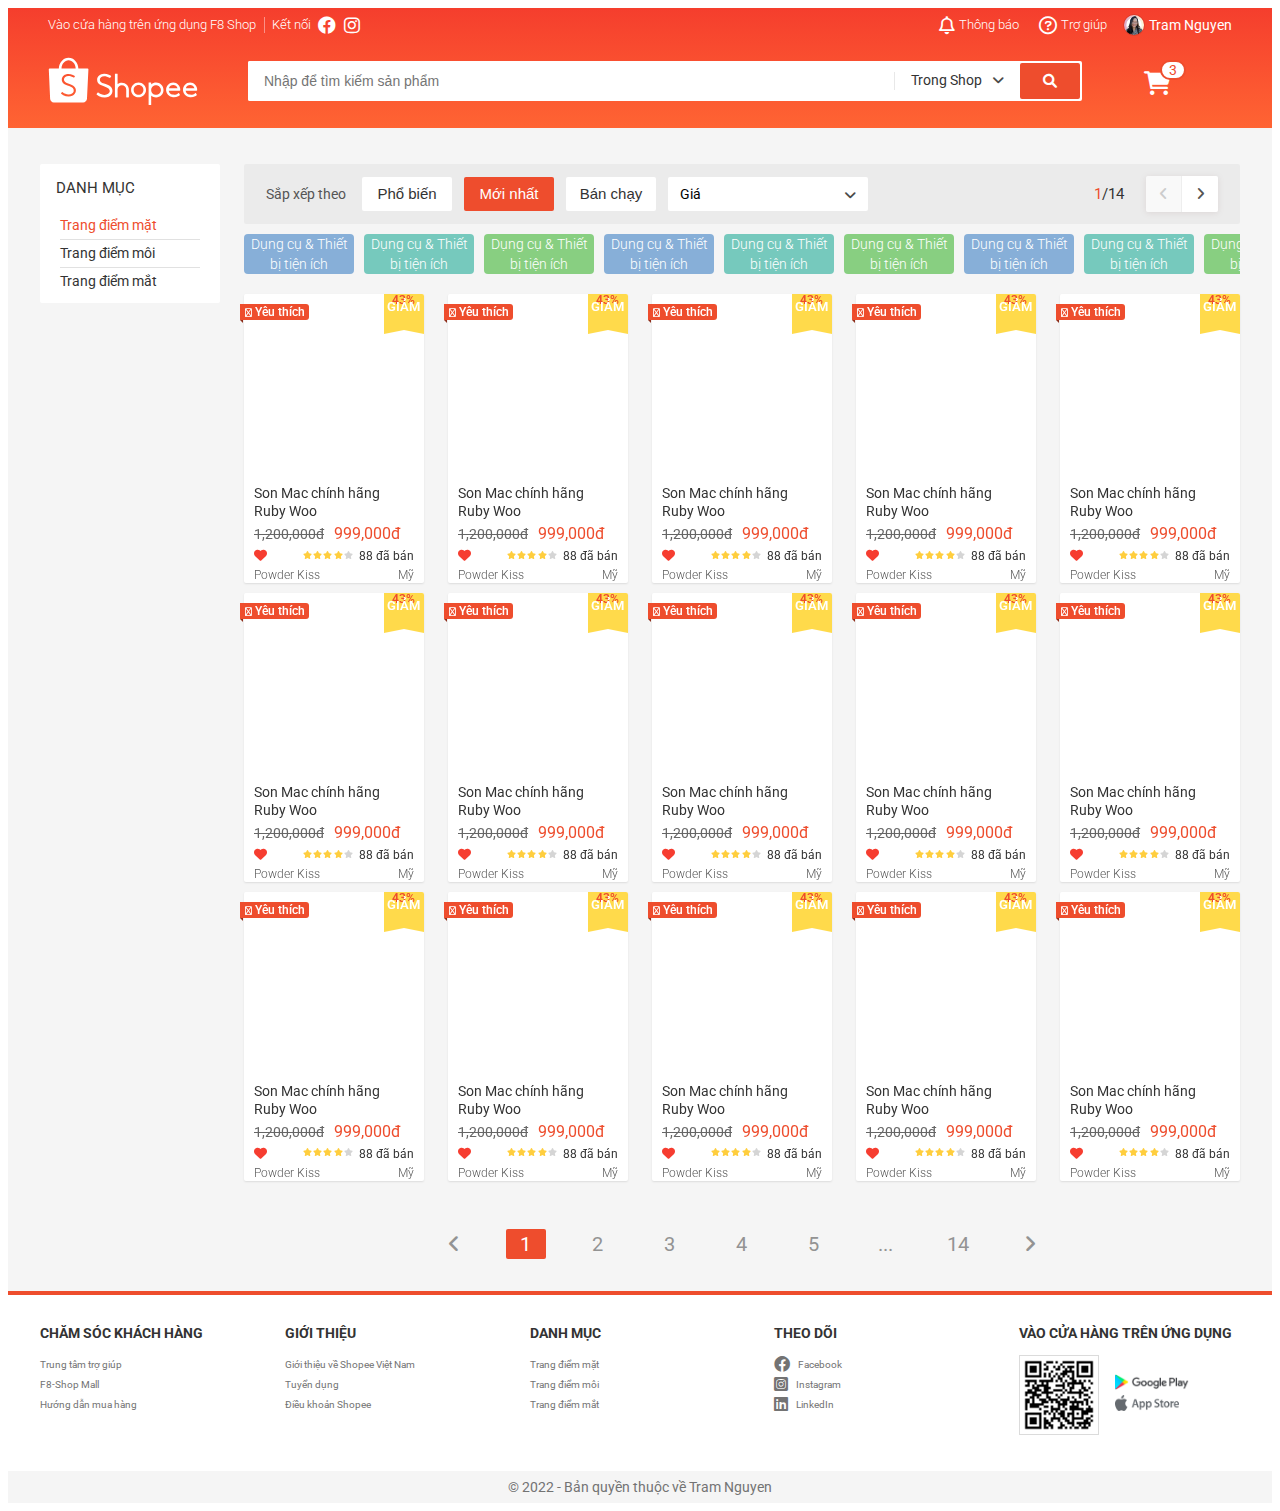
==== commit 0d014872: "Working on mobile and tablet responsive design on slide navbar and category" ====
--- a/index.html
+++ b/index.html
@@ -118,6 +118,36 @@
 
                 <!-- Header with search -->
                 <div class="header-with-search">
+                    <!-- Navbarslide -->
+                    <label for="nav-mobile-input" class="nav__bars-btn">
+                        <i class="nav__bars-btn-icon fa-solid fa-bars"></i>
+                    </label>
+    
+                    <input type="checkbox" hidden name="" class="nav__input" id="nav-mobile-input">
+    
+                    <label for="nav-mobile-input" class="nav__overlay"></label>
+    
+                    <nav class="nav__mobile">
+                        <label for="nav-mobile-input" class="nav__mobile-close">
+                            <i class="fa-solid fa-xmark"></i>
+                        </label>
+                        
+                        <ul class="nav__mobile-list">
+                            <li>
+                                <a href="" class="nav__mobile-link">Tài khoản của tôi</a>
+                            </li>
+                            <li>
+                                <a href="" class="nav__mobile-link">Địa chỉ của tôi</a>
+                            </li>
+                            <li>
+                                <a href="" class="nav__mobile-link">Đơn mua</a>
+                            </li>
+                            <li>
+                                <a href="" class="nav__mobile-link">Đăng xuất</a>
+                            </li>
+                        </ul>
+                    </nav>
+
                     <label for="mobile-search-checkbox" class="header__mobile-search">
                         <i class="header__mobile-search-icon fa-regular fa-magnifying-glass"></i>
                     </label>
@@ -335,6 +365,47 @@
                             </div>
                         </div>
 
+                        <nav class="mobile-category">
+                            <ul class="mobile-category__list">
+                                <li class="mobile-category__item">
+                                    <a href="" class="mobile-category__link">Dụng cụ & Thiết bị tiện ích</a>
+                                </li>
+                                <li class="mobile-category__item">
+                                    <a href="" class="mobile-category__link">Dụng cụ & Thiết bị tiện ích</a>
+                                </li>
+                                <li class="mobile-category__item">
+                                    <a href="" class="mobile-category__link">Dụng cụ & Thiết bị tiện ích</a>
+                                </li>
+                                <li class="mobile-category__item">
+                                    <a href="" class="mobile-category__link">Dụng cụ & Thiết bị tiện ích</a>
+                                </li>
+                                <li class="mobile-category__item">
+                                    <a href="" class="mobile-category__link">Dụng cụ & Thiết bị tiện ích</a>
+                                </li>
+                                <li class="mobile-category__item">
+                                    <a href="" class="mobile-category__link">Dụng cụ & Thiết bị tiện ích</a>
+                                </li>
+                                <li class="mobile-category__item">
+                                    <a href="" class="mobile-category__link">Dụng cụ & Thiết bị tiện ích</a>
+                                </li>
+                                <li class="mobile-category__item">
+                                    <a href="" class="mobile-category__link">Dụng cụ & Thiết bị tiện ích</a>
+                                </li>
+                                <li class="mobile-category__item">
+                                    <a href="" class="mobile-category__link">Dụng cụ & Thiết bị tiện ích</a>
+                                </li>
+                                <li class="mobile-category__item">
+                                    <a href="" class="mobile-category__link">Dụng cụ & Thiết bị tiện ích</a>
+                                </li>
+                                <li class="mobile-category__item">
+                                    <a href="" class="mobile-category__link">Dụng cụ & Thiết bị tiện ích</a>
+                                </li>
+                                <li class="mobile-category__item">
+                                    <a href="" class="mobile-category__link">Dụng cụ & Thiết bị tiện ích</a>
+                                </li>
+                            </ul>
+                        </nav>
+
                         <div class="home-product">
                             <!-- Grid -> Row -> Column -->
                             <div class="row sm-gutters">
--- a/assets/css/main.css
+++ b/assets/css/main.css
@@ -485,6 +485,7 @@
 
 .header__mobile-search {
   padding: 0 12px;
+  display: none;
 }
 
 .header__mobile-search-icon {
@@ -533,6 +534,7 @@
   display: inline-block;
   padding: 0 12px;
   cursor: pointer;
+  -webkit-tap-highlight-color: transparent;
 }
 
 .header__cart-wrap:hover .header__cart-list {
@@ -993,6 +995,145 @@
   color: var(--primary-color);
 }
 
+/* Mobile nav */
+.nav__bars-btn {
+  width: 28px;
+  height: 28px;
+  color: #fff;
+  display: none;
+  margin-left: 10px;
+}
+
+.nav__bars-btn-icon {
+  font-size: 2.8rem;
+  margin: auto;
+}
+
+.nav__overlay {
+  position: fixed;
+  top: 0;
+  right: 0;
+  bottom: 0;
+  left: 0;
+  background-color: rgba(0, 0, 0, 0.3);
+  display: none;
+  animation: fadeIn linear 0.2s;
+  z-index: 33;
+}
+
+.nav__mobile {
+  position: fixed;
+  top: 0;
+  left: 0;
+  bottom: 0;
+  width: 220px;
+  max-width: 100%;
+  background-color: #fff;
+  transform: translateX(-100%);
+  opacity: 0;
+  transition: transform linear 0.2s, opacity linear 0.2s;
+  z-index: 333;
+}
+.nav__mobile-list {
+  margin-top: 24px;
+  list-style: none;
+}
+.nav__mobile-link {
+  text-decoration: none;
+  color: #333;
+  display: block;
+  padding: 8px 0;
+  font-size: 1.4rem;
+}
+
+.nav__mobile-close i:hover,
+.nav__mobile-link:hover {
+  color: var(--primary-color);
+}
+
+.nav__mobile-close {
+  position: absolute;
+  top: 1rem;
+  right: 1rem;
+}
+
+.nav__mobile-close i {
+  font-size: 1.4rem;
+  color: #666;
+  cursor: pointer;
+}
+
+.nav__input:checked ~ .nav__overlay {
+  display: block;
+}
+
+.nav__input:checked ~ .nav__mobile {
+  transform: translateX(0);
+  opacity: 1;
+}
+
+@keyframes fadeIn {
+  from {
+    opacity: 0;
+  }
+  to {
+    opacity: 1;
+  }
+}
+
+/* Mobile category */
+.mobile-category {
+}
+
+.mobile-category__list {
+  display: flex;
+  list-style: none;
+  padding-left: 0;
+  max-width: 100%;
+  overflow-x: auto;
+}
+
+.mobile-category__list::-webkit-scrollbar {
+  display: none;
+}
+
+.mobile-category__item {
+  flex-shrink: 0;
+  margin-right: 10px;
+}
+
+.mobile-category__item:nth-of-type(3n + 1) .mobile-category__link {
+  background-color: #87afd8;
+}
+
+.mobile-category__item:nth-of-type(3n + 2) .mobile-category__link {
+  background-color: #76c9bd;
+}
+
+.mobile-category__item:nth-of-type(3n + 3) .mobile-category__link {
+  background-color: #88cf81;
+}
+
+.mobile-category__link {
+  --line-height: 2rem;
+  text-decoration: none;
+  color: var(--white-color);
+  text-align: center;
+  font-size: 1.4rem;
+  line-height: var(--line-height);
+  height: calc(var(--line-height) * 2);
+  overflow: hidden;
+  width: 110px;
+  display: block;
+  display: -webkit-box;
+  -webkit-box-orient: vertical;
+  -webkit-line-clamp: 2;
+  border-radius: 4px;
+  font-weight: 300;
+  user-select: none;
+  -webkit-user-select: none;
+  -webkit-tap-highlight-color: transparent;
+}
 /* Home sort + filter */
 .home-filter {
   background-color: rgba(0, 0, 0, 0.04);
--- a/assets/css/responsive.css
+++ b/assets/css/responsive.css
@@ -37,12 +37,20 @@
     display: none;
   }
 
+  .nav__bars-btn {
+    display: block;
+  }
+
   .app__container {
     margin-top: calc(var(--header-height) + var(--header-sort-bar-height));
   }
 
   .header__sort-bar {
     display: flex;
+  }
+
+  .app__content {
+    padding-top: 8px;
   }
 }
 
@@ -55,6 +63,9 @@
   .header__cart {
     width: 80px;
     text-align: center;
+  }
+  .nav__bars-btn {
+    margin-right: 20px;
   }
 }
 
@@ -71,6 +82,14 @@
   .header__cart,
   .header__logo {
     width: unset;
+  }
+
+  .header__mobile-search {
+    display: block;
+  }
+
+  .nav__bars-btn {
+    margin-left: 10px;
   }
 
   .header__search {
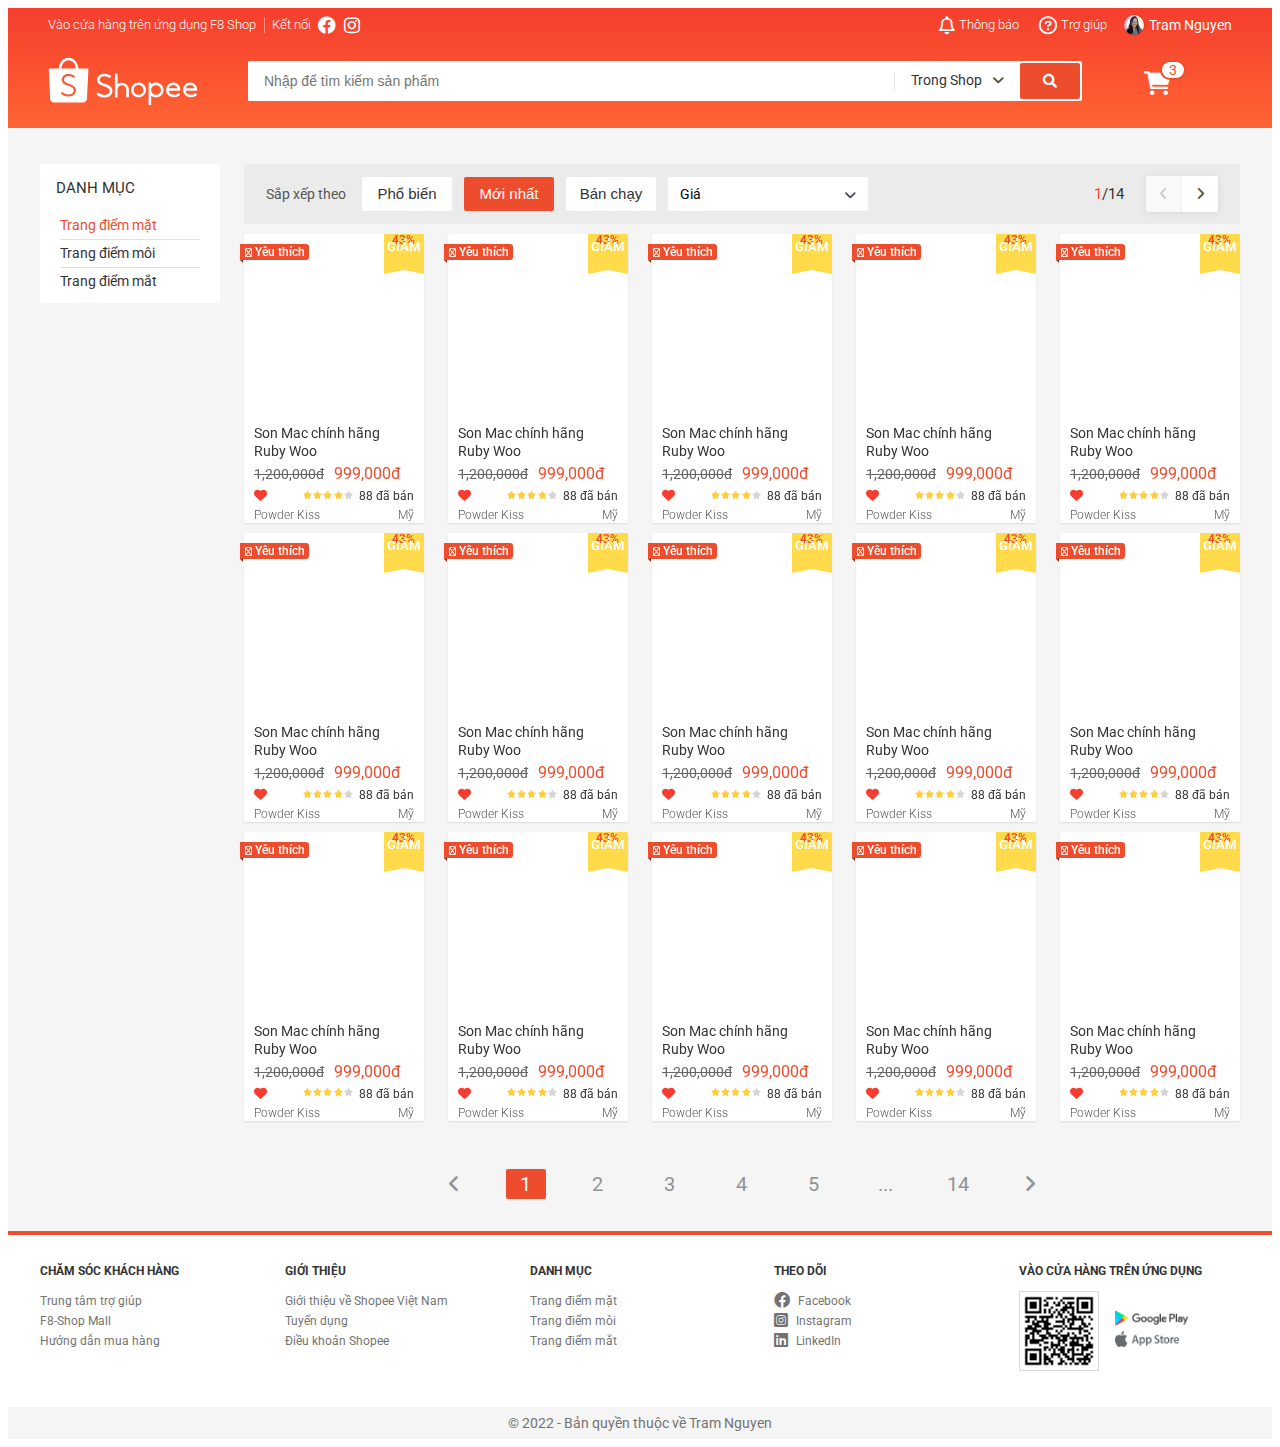
==== commit e3633761: "Completed responsive designs on mobile and tablet" ====
--- a/index.html
+++ b/index.html
@@ -117,12 +117,9 @@
                 </nav>
 
                 <!-- Header with search -->
-                <div class="header-with-search">
+                <div class="header-with-search header-with-slide-bar">
                     <!-- Navbarslide -->
-                    <label for="nav-mobile-input" class="nav__bars-btn">
-                        <i class="nav__bars-btn-icon fa-solid fa-bars"></i>
-                    </label>
-    
+                    
                     <input type="checkbox" hidden name="" class="nav__input" id="nav-mobile-input">
     
                     <label for="nav-mobile-input" class="nav__overlay"></label>
@@ -147,10 +144,15 @@
                             </li>
                         </ul>
                     </nav>
-
-                    <label for="mobile-search-checkbox" class="header__mobile-search">
-                        <i class="header__mobile-search-icon fa-regular fa-magnifying-glass"></i>
-                    </label>
+                    <div class="header__icon-wrap">
+                        <label for="nav-mobile-input" class="nav__bars-btn">
+                            <i class="nav__bars-btn-icon fa-solid fa-bars"></i>
+                        </label>
+        
+                        <label for="mobile-search-checkbox" class="header__mobile-search">
+                            <i class="header__mobile-search-icon fa-regular fa-magnifying-glass"></i>
+                        </label>
+                    </div>
                     <div class="header__logo hide-on-tablet">
                         <a href="/" class="header__logo-link">
                             <svg viewBox="0 0 192 65" class="header__logo-img">
@@ -1008,7 +1010,7 @@
 
         <!-- Footer -->
         <footer class="footer">
-            <div class="grid wide">
+            <div class="grid wide footer__content">
                 <div class="row">
                     <div class="col l-2-4 m-4 c-6">
                         <h3 class="footer__heading">Chăm sóc khách hàng</h3>
@@ -1075,8 +1077,8 @@
                             </li>
                         </ul>
                     </div>
-                    <div class="col l-2-4 m-4 c-6">
-                        <h3 class="footer__heading">Vào cửa hàng trên ứng dụng</h3>
+                    <div class="col l-2-4 m-8 c-12">
+                        <h3 class="footer__heading footer__heading-apps">Vào cửa hàng trên ứng dụng</h3>
                         <div class="footer__download">
                             <img src="/assets/img/QR-code.png" alt="Download by QR" class="footer__download-qr">
                             <div class="footer__dowload-apps">
--- a/assets/css/main.css
+++ b/assets/css/main.css
@@ -521,6 +521,99 @@
   border-radius: 2px;
   display: flex;
   align-items: center;
+}
+
+/* Mobile nav */
+.header-with-slide-bar .nav__bars-btn {
+  display: none;
+}
+
+.header__icon-wrap {
+  display: flex;
+}
+
+.nav__bars-btn {
+  width: 28px;
+  height: 28px;
+  color: #fff;
+  display: none;
+}
+
+.nav__bars-btn-icon {
+  font-size: 2.8rem;
+  margin: auto;
+}
+
+.nav__overlay {
+  position: fixed;
+  top: 0;
+  right: 0;
+  bottom: 0;
+  left: 0;
+  background-color: rgba(0, 0, 0, 0.3);
+  display: none;
+  animation: fadeIn linear 0.2s;
+  z-index: 33;
+}
+
+.nav__mobile {
+  position: fixed;
+  top: 0;
+  left: 0;
+  bottom: 0;
+  width: 220px;
+  max-width: 100%;
+  background-color: #fff;
+  transform: translateX(-100%);
+  opacity: 0;
+  transition: transform linear 0.2s, opacity linear 0.2s;
+  z-index: 333;
+}
+.nav__mobile-list {
+  margin-top: 24px;
+  list-style: none;
+}
+.nav__mobile-link {
+  text-decoration: none;
+  color: #333;
+  display: block;
+  padding: 8px 0;
+  font-size: 1.4rem;
+}
+
+.nav__mobile-close i:hover,
+.nav__mobile-link:hover {
+  color: var(--primary-color);
+}
+
+.nav__mobile-close {
+  position: absolute;
+  top: 1rem;
+  right: 1rem;
+}
+
+.nav__mobile-close i {
+  font-size: 1.4rem;
+  color: #666;
+  cursor: pointer;
+}
+
+.nav__input:checked ~ .nav__overlay {
+  display: block;
+}
+
+.nav__input:checked ~ .nav__mobile {
+  transform: translateX(0);
+  opacity: 1;
+}
+
+@keyframes fadeIn {
+  from {
+    opacity: 0;
+  }
+  to {
+    opacity: 1;
+  }
 }
 
 /* Cart layout */
@@ -995,94 +1088,9 @@
   color: var(--primary-color);
 }
 
-/* Mobile nav */
-.nav__bars-btn {
-  width: 28px;
-  height: 28px;
-  color: #fff;
-  display: none;
-  margin-left: 10px;
-}
-
-.nav__bars-btn-icon {
-  font-size: 2.8rem;
-  margin: auto;
-}
-
-.nav__overlay {
-  position: fixed;
-  top: 0;
-  right: 0;
-  bottom: 0;
-  left: 0;
-  background-color: rgba(0, 0, 0, 0.3);
-  display: none;
-  animation: fadeIn linear 0.2s;
-  z-index: 33;
-}
-
-.nav__mobile {
-  position: fixed;
-  top: 0;
-  left: 0;
-  bottom: 0;
-  width: 220px;
-  max-width: 100%;
-  background-color: #fff;
-  transform: translateX(-100%);
-  opacity: 0;
-  transition: transform linear 0.2s, opacity linear 0.2s;
-  z-index: 333;
-}
-.nav__mobile-list {
-  margin-top: 24px;
-  list-style: none;
-}
-.nav__mobile-link {
-  text-decoration: none;
-  color: #333;
-  display: block;
-  padding: 8px 0;
-  font-size: 1.4rem;
-}
-
-.nav__mobile-close i:hover,
-.nav__mobile-link:hover {
-  color: var(--primary-color);
-}
-
-.nav__mobile-close {
-  position: absolute;
-  top: 1rem;
-  right: 1rem;
-}
-
-.nav__mobile-close i {
-  font-size: 1.4rem;
-  color: #666;
-  cursor: pointer;
-}
-
-.nav__input:checked ~ .nav__overlay {
-  display: block;
-}
-
-.nav__input:checked ~ .nav__mobile {
-  transform: translateX(0);
-  opacity: 1;
-}
-
-@keyframes fadeIn {
-  from {
-    opacity: 0;
-  }
-  to {
-    opacity: 1;
-  }
-}
-
 /* Mobile category */
 .mobile-category {
+  display: none;
 }
 
 .mobile-category__list {
@@ -1133,6 +1141,7 @@
   user-select: none;
   -webkit-user-select: none;
   -webkit-tap-highlight-color: transparent;
+  padding: 0 6px;
 }
 /* Home sort + filter */
 .home-filter {
@@ -1422,7 +1431,7 @@
 }
 
 .footer__heading {
-  font-size: 1.4rem;
+  font-size: 1.2rem;
   text-transform: uppercase;
   color: var(--text-color);
 }
@@ -1433,12 +1442,12 @@
 }
 
 .footer__item_link {
-  display: block;
   text-decoration: none;
   color: #737373;
   padding: 2px 0;
   display: flex;
   align-items: center;
+  font-size: 1.2rem;
 }
 
 .footer__item_link:hover {
--- a/assets/css/responsive.css
+++ b/assets/css/responsive.css
@@ -1,9 +1,5 @@
 /* Mobile and tablet */
 @media (max-width: 1023px) {
-  :root {
-    --header-height: 68px;
-    --navbar-height: 0px;
-  }
   .hide-on-mobile-tablet {
     display: none;
   }
@@ -37,7 +33,7 @@
     display: none;
   }
 
-  .nav__bars-btn {
+  .header-with-slide-bar .nav__bars-btn {
     display: block;
   }
 
@@ -52,10 +48,18 @@
   .app__content {
     padding-top: 8px;
   }
+  .mobile-category {
+    display: flex;
+  }
 }
 
 /* Tablet */
 @media (min-width: 740px) and (max-width: 1023px) {
+  :root {
+    --header-height: 68px;
+    --navbar-height: 0px;
+  }
+
   .hide-on-tablet {
     display: none;
   }
@@ -71,6 +75,10 @@
 
 /* Mobile */
 @media (max-width: 739px) {
+  :root {
+    --header-height: 54px;
+    --navbar-height: 0px;
+  }
   .hide-on-mobile {
     display: none;
   }
@@ -88,8 +96,8 @@
     display: block;
   }
 
-  .nav__bars-btn {
-    margin-left: 10px;
+  .header__logo-img {
+    width: 110px;
   }
 
   .header__search {
@@ -137,4 +145,22 @@
     width: 100%;
     box-shadow: 0 1px 2px rgba(0, 0, 0, 0.05);
   }
+  .footer__content {
+    padding: 0 16px;
+  }
+  .footer__heading-apps {
+    text-align: center;
+  }
+
+  .footer__download,
+  .footer-item__link {
+    justify-content: center;
+  }
+  .footer__dowload-apps {
+    flex: unset;
+  }
+  .footer__download-app-link {
+    display: block;
+    padding: 6px 8px;
+  }
 }
